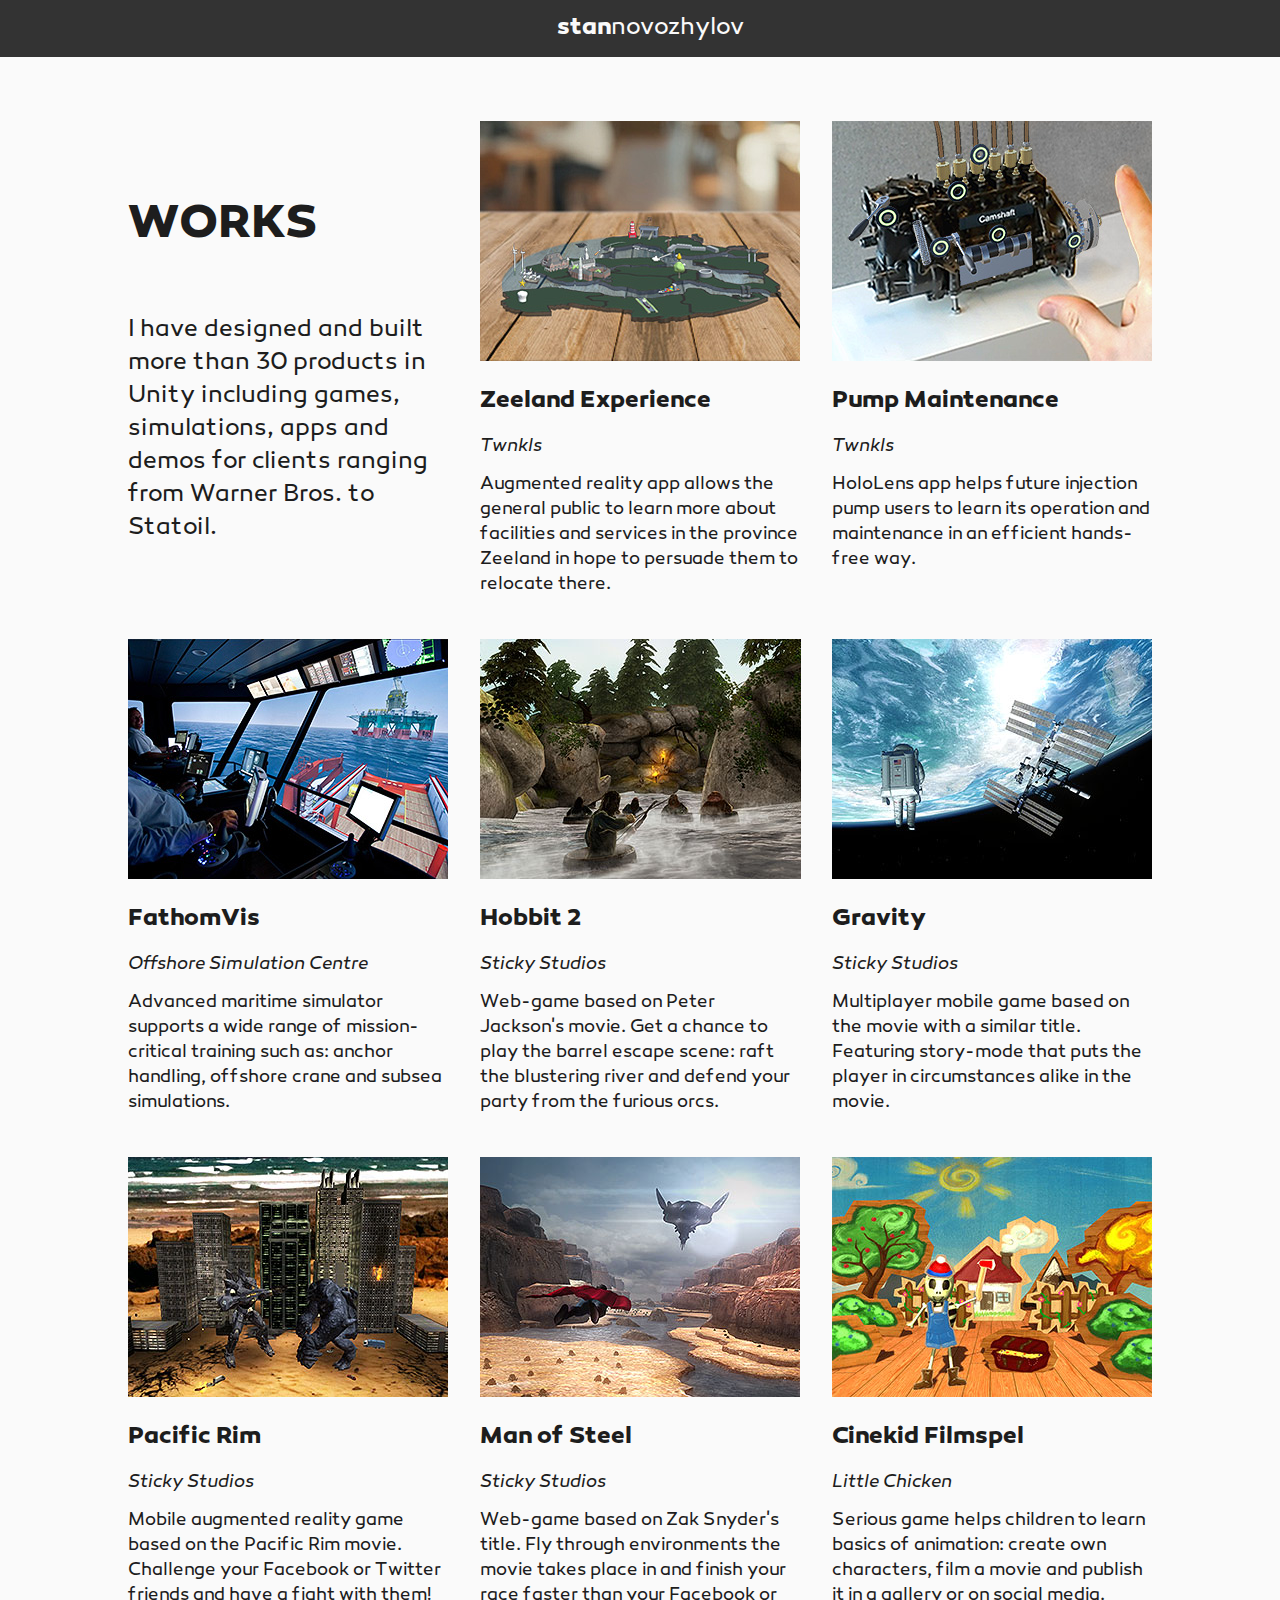
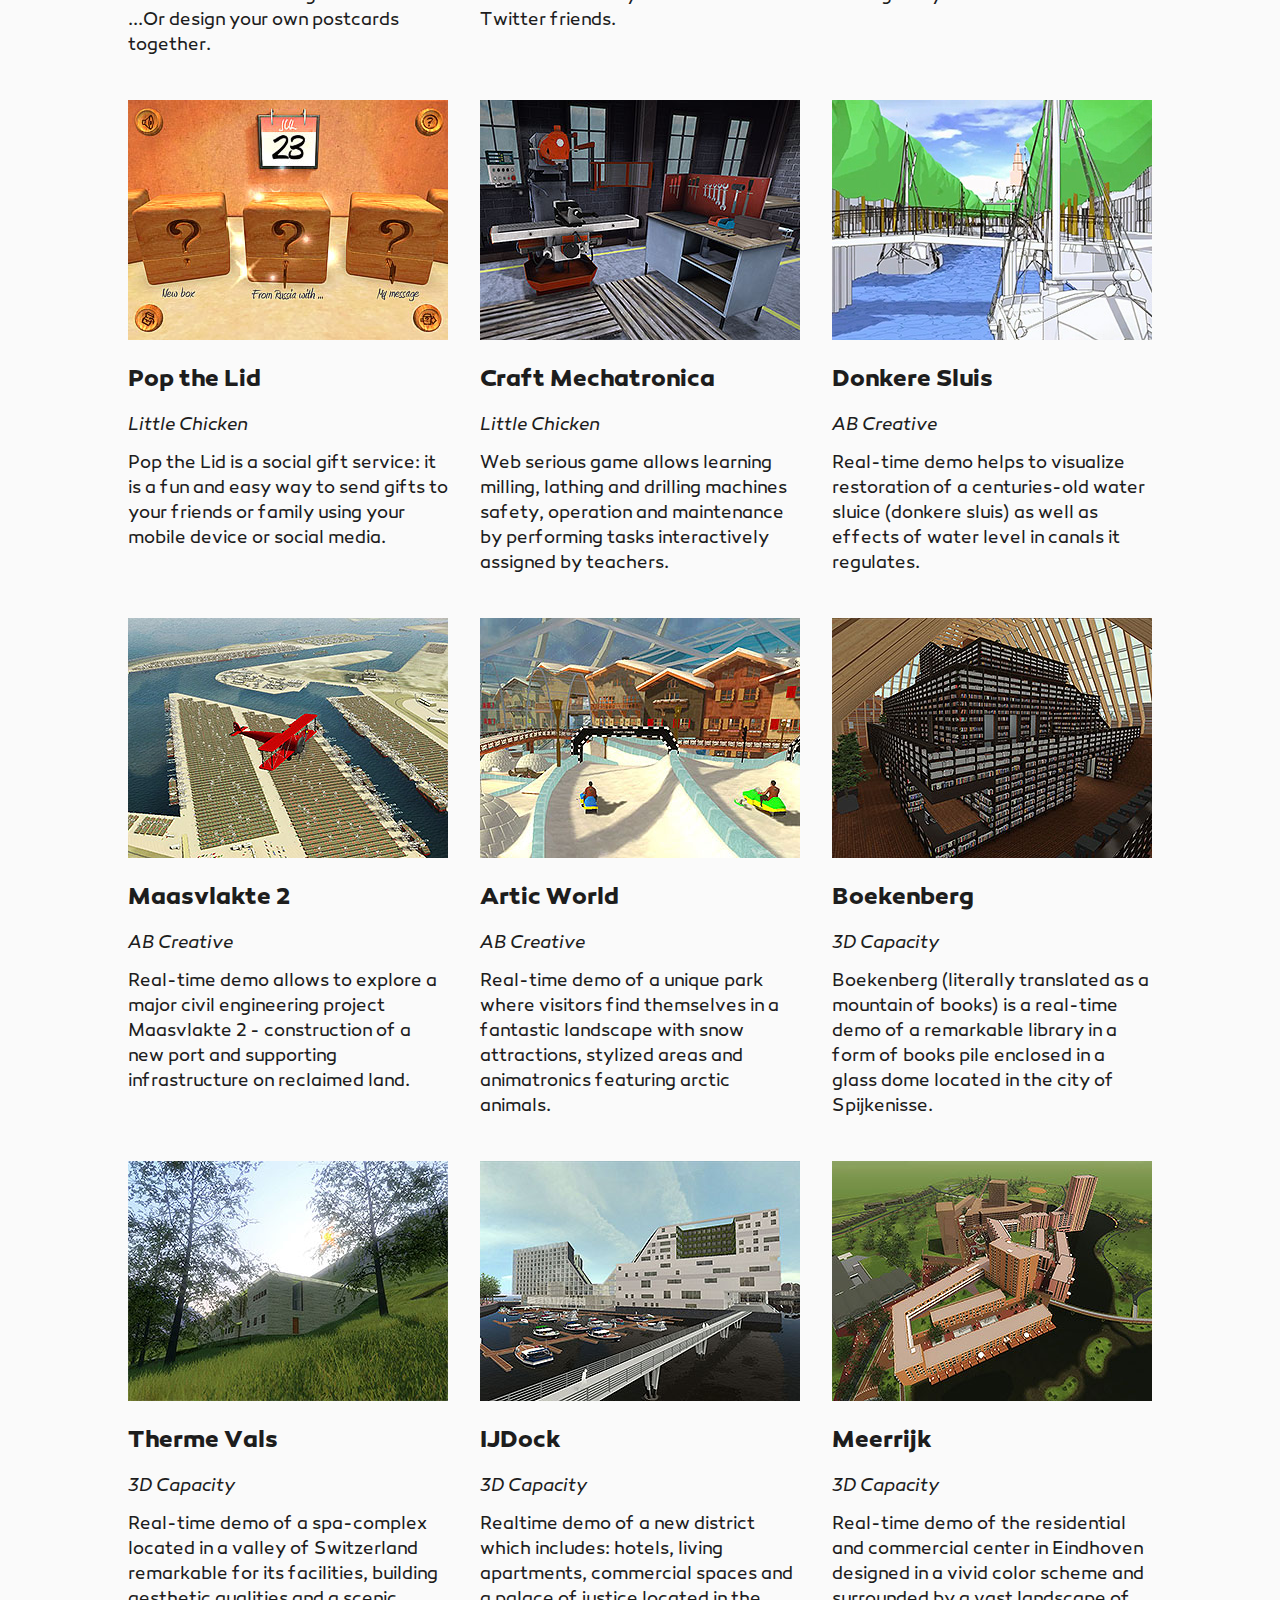
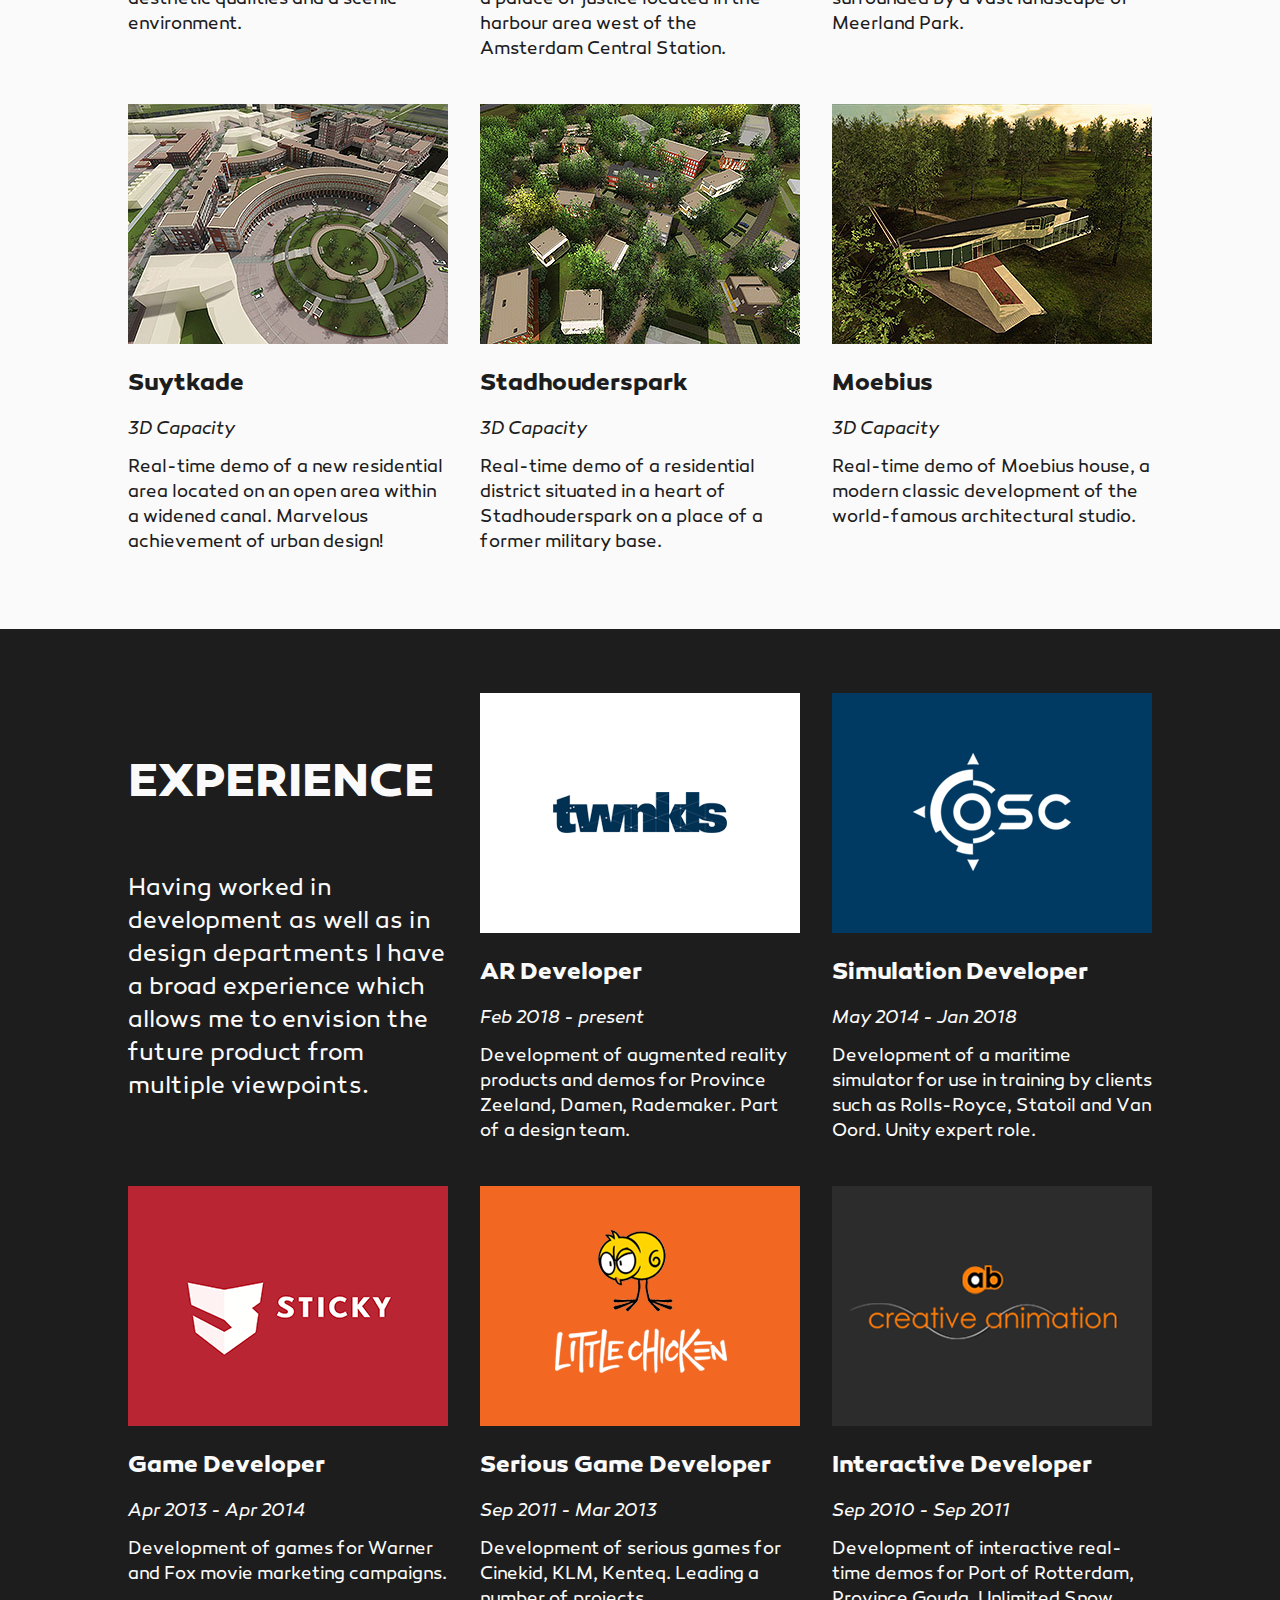
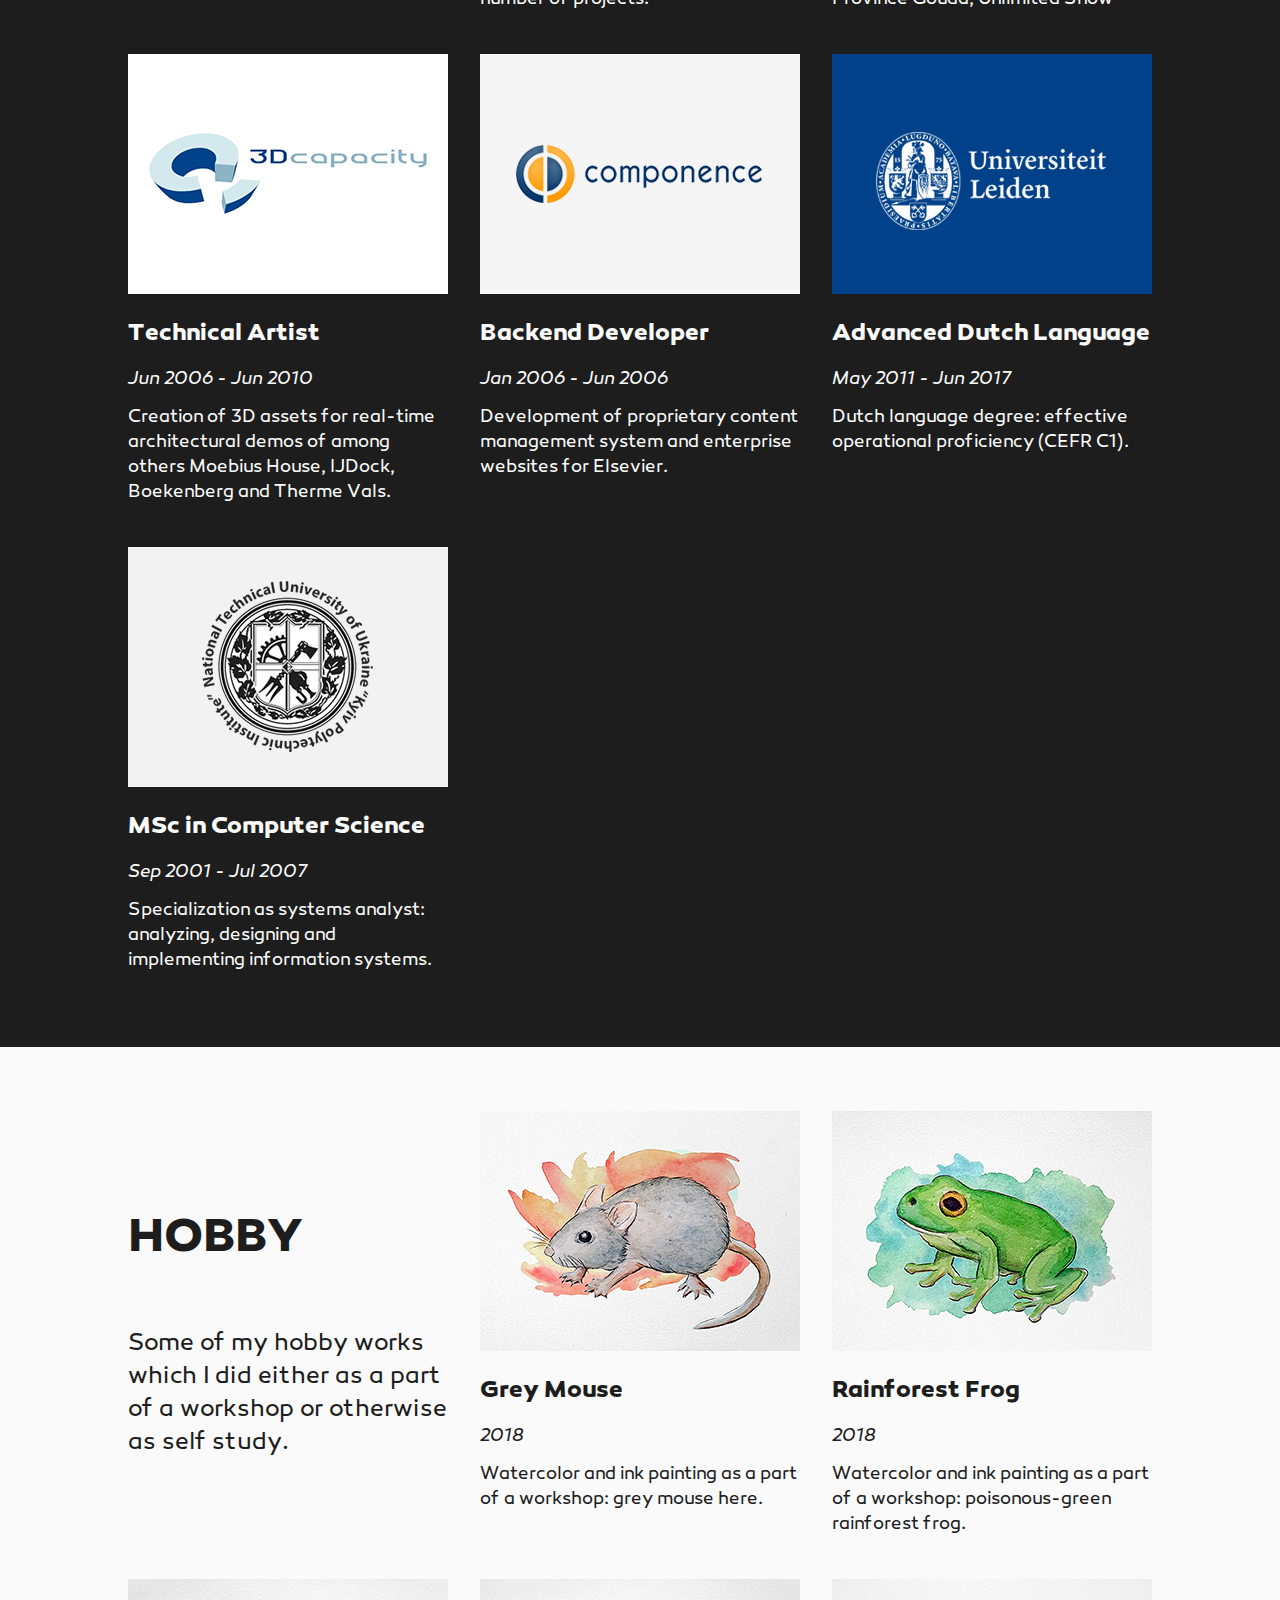
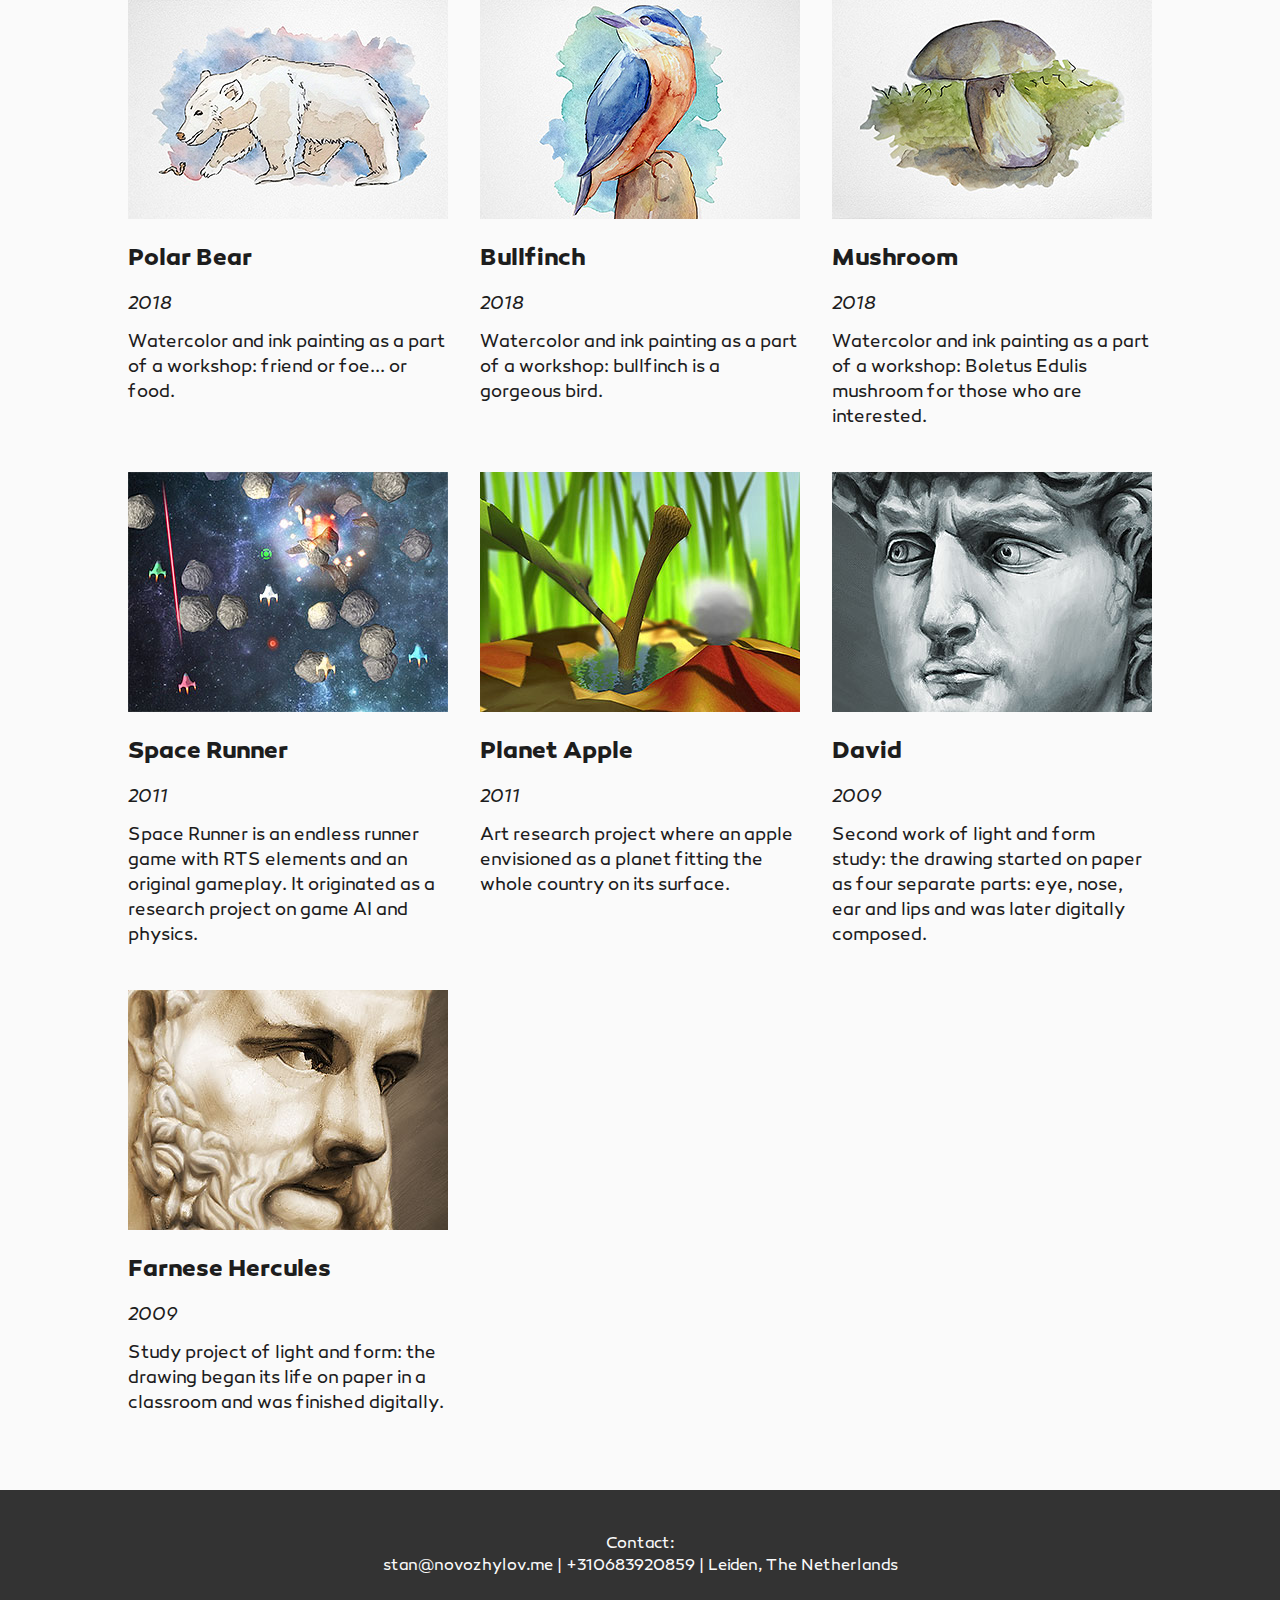
==== index.html @ bda36062 "Headline class added" ====
<html>
<head>
  <title>Stan Novozhylov - Design and Development with Unity</title>
  <link rel="stylesheet" type="text/css" href="theme.css">
</head>
<body>
  <div id="header">
    <h3 class="nonselectable" id="logotype"><b>stan</b>novozhylov</h3>
  </div>
  <a name="works"/>
  <div class="container" id="whitebox">
    <div class="headline">
      <h1>WORKS</h1>
      <h3>I have designed and built more than 30 products in Unity including games, simulations, apps and demos for clients ranging from Warner Bros. to Statoil.</h3>
    </div>
    <div>
      <img src="works/zeeland_experience.jpg" draggable="false"/>
      <h2>Zeeland Experience</h2>
      <h4>Twnkls</h4>
      <p>Augmented reality app allows the general public to learn more about facilities and services in the province Zeeland in hope to persuade them to relocate there.</p>
    </div>
    <div>
      <img src="works/pump_maintenance.jpg" draggable="false"/>
      <h2>Pump Maintenance</h2>
      <h4>Twnkls</h4>
      <p>HoloLens app helps future injection pump users to learn its operation and maintenance in an efficient hands-free way.</p>
    </div>
    <div>
      <img src="works/fathomvis.jpg" draggable="false"/>
      <h2>FathomVis</h2>
      <h4>Offshore Simulation Centre</h4>
      <p>Advanced maritime simulator supports a wide range of mission-critical training such as: anchor handling, offshore crane and subsea simulations.</p>
    </div>
    <div>
      <img src="works/hobbit_2.jpg" draggable="false"/>
      <h2>Hobbit 2</h2>
      <h4>Sticky Studios</h4>
      <p>Web-game based on Peter Jackson's movie. Get a chance to play the barrel escape scene: raft the blustering river and defend your party from the furious orcs.</p>
    </div>
    <div>
      <img src="works/gravity.jpg" draggable="false"/>
      <h2>Gravity</h2>
      <h4>Sticky Studios</h4>
      <p>Multiplayer mobile game based on the movie with a similar title. Featuring story-mode that puts the player in circumstances alike in the movie.</p>
    </div>
    <div>
      <img src="works/pacific_rim.jpg" draggable="false"/>
      <h2>Pacific Rim</h2>
      <h4>Sticky Studios</h4>
      <p>Mobile augmented reality game based on the Pacific Rim movie. Challenge your Facebook or Twitter friends and have a fight with them! ...Or design your own postcards together.</p>
    </div>
    <div>
      <img src="works/man_of_steel.jpg" draggable="false"/>
      <h2>Man of Steel</h2>
      <h4>Sticky Studios</h4>
      <p>Web-game based on Zak Snyder's title. Fly through environments the movie takes place in and finish your race faster than your Facebook or Twitter friends.</p>
    </div>
    <div>
      <img src="works/cinekid_filmspel.jpg" draggable="false"/>
      <h2>Cinekid Filmspel</h2>
      <h4>Little Chicken</h4>
      <p>Serious game helps children to learn basics of animation: create own characters, film a movie and publish it in a gallery or on social media.</p>
    </div>
    <div>
      <img src="works/pop_the_lid.jpg" draggable="false"/>
      <h2>Pop the Lid</h2>
      <h4>Little Chicken</h4>
      <p>Pop the Lid is a social gift service: it is a fun and easy way to send gifts to your friends or family using your mobile device or social media.</p>
    </div>
    <div>
      <img src="works/craft_mechatronica.jpg" draggable="false"/>
      <h2>Craft Mechatronica</h2>
      <h4>Little Chicken</h4>
      <p>Web serious game allows learning milling, lathing and drilling machines safety, operation and maintenance by performing tasks interactively assigned by teachers.</p>
    </div>
    <div>
      <img src="works/donkere_sluis.jpg" draggable="false"/>
      <h2>Donkere Sluis</h2>
      <h4>AB Creative</h4>
      <p>Real-time demo helps to visualize restoration of a centuries-old water sluice (donkere sluis) as well as effects of water level in canals it regulates.</p>
    </div>
    <div>
      <img src="works/maasvlakte_2.jpg" draggable="false"/>
      <h2>Maasvlakte 2</h2>
      <h4>AB Creative</h4>
      <p>Real-time demo allows to explore a major civil engineering project Maasvlakte 2 - construction of a new port and supporting infrastructure on reclaimed land.</p>
    </div>
    <div>
      <img src="works/arctic_world.jpg" draggable="false"/>
      <h2>Artic World</h2>
      <h4>AB Creative</h4>
      <p>Real-time demo of a unique park where visitors find themselves in a fantastic landscape with snow attractions, stylized areas and animatronics featuring arctic animals.</p>
    </div>
    <div>
      <img src="works/boekenberg.jpg" draggable="false"/>
      <h2>Boekenberg</h2>
      <h4>3D Capacity</h4>
      <p>Boekenberg (literally translated as a mountain of books) is a real-time demo of a remarkable library in a form of books pile enclosed in a glass dome located in the city of Spijkenisse.</p>
    </div>
    <div>
      <img src="works/therme_vals.jpg" draggable="false"/>
      <h2>Therme Vals</h2>
      <h4>3D Capacity</h4>
      <p>Real-time demo of a spa-complex located in a valley of Switzerland remarkable for its facilities, building aesthetic qualities and a scenic environment.</p>
    </div>
    <div>
      <img src="works/ijdock.jpg" draggable="false"/>
      <h2>IJDock</h2>
      <h4>3D Capacity</h4>
      <p>Realtime demo of a new district which includes: hotels, living apartments, commercial spaces and a palace of justice located in the harbour area west of the Amsterdam Central Station.</p>
    </div>
    <div>
      <img src="works/meerrijk.jpg" draggable="false"/>
      <h2>Meerrijk</h2>
      <h4>3D Capacity</h4>
      <p>Real-time demo of the residential and commercial center in Eindhoven designed in a vivid color scheme and surrounded by a vast landscape of Meerland Park.</p>
    </div>
    <div>
      <img src="works/suytkade.jpg" draggable="false"/>
      <h2>Suytkade</h2>
      <h4>3D Capacity</h4>
      <p>Real-time demo of a new residential area located on an open area within a widened canal. Marvelous achievement of urban design!</p>
    </div>
    <div>
      <img src="works/stadhouderspark.jpg" draggable="false"/>
      <h2>Stadhouderspark</h2>
      <h4>3D Capacity</h4>
      <p>Real-time demo of a residential district situated in a heart of Stadhouderspark on a place of a former military base.</p>
    </div>
    <div>
      <img src="works/moebius.jpg" draggable="false"/>
      <h2>Moebius</h2>
      <h4>3D Capacity</h4>
      <p>Real-time demo of Moebius house, a modern classic development of the world-famous architectural studio.</p>
    </div>
  </div>
  <a name="experience"/>
  <div class="container" id="blackbox">
    <div class="headline">
      <h1>EXPERIENCE</h1>
      <h3>Having worked in development as well as in design departments I have a broad experience which allows me to envision the future product from multiple viewpoints.</h3>
    </div>
    <div>
      <img src="companies/twnkls.png" draggable="false"/>
      <h2>AR Developer</h2>
      <h4>Feb 2018 - present</h4>
      <p>Development of augmented reality products and demos for Province Zeeland, Damen, Rademaker. Part of a design team.</p>
    </div>
    <div>
      <img src="companies/osc.png" draggable="false"/>
      <h2>Simulation Developer</h2>
      <h4>May 2014 - Jan 2018</h4>
      <p>Development of a maritime simulator for use in training by clients such as Rolls-Royce, Statoil and Van Oord. Unity expert role.</p>
    </div>
    <div>
      <img src="companies/sticky_studios.png" draggable="false"/>
      <h2>Game Developer</h2>
      <h4>Apr 2013 - Apr 2014</h4>
      <p>Development of games for Warner and Fox movie marketing campaigns.</p>
    </div>
    <div>
      <img src="companies/little_chicken.png" draggable="false"/>
      <h2>Serious Game Developer</h2>
      <h4>Sep 2011 - Mar 2013</h4>
      <p>Development of serious games for Cinekid, KLM, Kenteq. Leading a number of projects.</p>
    </div>
    <div>
      <img src="companies/abcreative.png" draggable="false"/>
      <h2>Interactive Developer</h2>
      <h4>Sep 2010 - Sep 2011</h4>
      <p>Development of interactive real-time demos for Port of Rotterdam, Province Gouda, Unlimited Snow</p>
    </div>
    <div>
      <img src="companies/3dcapacity.png" draggable="false"/>
      <h2>Technical Artist</h2>
      <h4>Jun 2006 - Jun 2010</h4>
      <p>Creation of 3D assets for real-time architectural demos of among others Moebius House, IJDock, Boekenberg and Therme Vals.</p>
    </div>
    <div>
      <img src="companies/componence.png" draggable="false"/>
      <h2>Backend Developer</h2>
      <h4>Jan 2006 - Jun 2006</h4>
      <p>Development of proprietary content management system and enterprise websites for Elsevier.</p>
    </div>
    <div>
      <img src="companies/leiden_university.png" draggable="false"/>
      <h2>Advanced Dutch Language</h2>
      <h4>May 2011 - Jun 2017</h4>
      <p>Dutch language degree: effective operational proficiency (CEFR C1).</p>
    </div>
    <div>
      <img src="companies/kpi.png" draggable="false"/>
      <h2>MSc in Computer Science</h2>
      <h4>Sep 2001 - Jul 2007</h4>
      <p>Specialization as systems analyst: analyzing, designing and implementing information systems.</p>
    </div>
  </div>
  <a name="hobby"/>
  <div class="container" id="whitebox">
    <div class="headline">
      <h1>HOBBY</h1>
      <h3>Some of my hobby works which I did either as a part of a workshop or otherwise as self study.</h3>
    </div>
    <div>
      <img src="works/grey_mouse.jpg" draggable="false"/>
      <h2>Grey Mouse</h2>
      <h4>2018</h4>
      <p>Watercolor and ink painting as a part of a workshop: grey mouse here.</p>
    </div>
    <div>
      <img src="works/rainforest_frog.jpg" draggable="false"/>
      <h2>Rainforest Frog</h2>
      <h4>2018</h4>
      <p>Watercolor and ink painting as a part of a workshop: poisonous-green rainforest frog.</p>
    </div>
    <div>
      <img src="works/polar_bear.jpg" draggable="false"/>
      <h2>Polar Bear</h2>
      <h4>2018</h4>
      <p>Watercolor and ink painting as a part of a workshop: friend or foe... or food.</p>
    </div>
    <div>
      <img src="works/bullfinch.jpg" draggable="false"/>
      <h2>Bullfinch</h2>
      <h4>2018</h4>
      <p>Watercolor and ink painting as a part of a workshop: bullfinch is a gorgeous bird.</p>
    </div>
    <div>
      <img src="works/mushroom.jpg" draggable="false"/>
      <h2>Mushroom</h2>
      <h4>2018</h4>
      <p>Watercolor and ink painting as a part of a workshop: Boletus Edulis mushroom for those who are interested.</p>
    </div>
    <div>
      <img src="works/space_runner.jpg" draggable="false"/>
      <h2>Space Runner</h2>
      <h4>2011</h4>
      <p>Space Runner is an endless runner game with RTS elements and an original gameplay. It originated as a research project on game AI and physics.</p>
    </div>
    <div>
      <img src="works/planet_apple.jpg" draggable="false"/>
      <h2>Planet Apple</h2>
      <h4>2011</h4>
      <p>Art research project where an apple envisioned as a planet fitting the whole country on its surface.</p>
    </div>
    <div>
      <img src="works/david.jpg" draggable="false"/>
      <h2>David</h2>
      <h4>2009</h4>
      <p>Second work of light and form study: the drawing started on paper as four separate parts: eye, nose, ear and lips and was later digitally composed.</p>
    </div>
    <div>
      <img src="works/farnese_hercules.jpg" draggable="false"/>
      <h2>Farnese Hercules</h2>
      <h4>2009</h4>
      <p>Study project of light and form: the drawing began its life on paper in a classroom and was finished digitally.</p>
    </div>
  </div>
  <div id="footer">
    <h5 id="contact" user="stan" domain="novozhylov" extension="me" code="+31" operator="068" number="3920859" city="Leiden" country="The Netherlands">Contact:</br></h5>
  </div>
</body>
</html>
---- theme.css ----
body
{
  margin: 0em;
  background-color: #333333; /* gray */
  color: #fafafa; /* white */
  font-family: Canaro;
}
h1
{
  font-size: 3em;
  font-style: normal;
  font-weight: bold;
}
h2
{
  font-size: 1.5em;
  font-style: normal;
  font-weight: bold;
  padding-top: 0.5em;
  padding-bottom: 0.25em;
  margin-top: 0.5em;
  margin-bottom: 0.25em;
}
h3
{
  font-size: 1.5em;
  font-style: normal;
  font-weight: normal;
}
h4
{
  font-size: 1.125em;
  font-style: italic;
  font-weight: normal;
  padding-top: 0.25em;
  padding-bottom: 0.25em;
  margin-top: 0.25em;
  margin-bottom: 0.25em;
}
h5
{
  font-size: 1.0em;
  font-style: normal;
  font-weight: normal;
}
p
{
  font-size: 1.125em;
  font-style: normal;
  font-weight: normal;
  padding-top: 0.25em;
  padding-bottom: 0.25em;
  margin-top: 0.25em;
  margin-bottom: 0.25em;
}
.container
{
  display: grid;
  grid-template-columns: repeat(auto-fit, 20em);
  gap: 2em;
  padding-left: 2em;
  padding-right: 2em;
  padding-top: 4em;
  padding-bottom: 4em;
  justify-content: center;
}
.headline
{
  display: grid;
  align-content: center;
}
.nonselectable
{
  -webkit-user-select: none;
  -khtml-user-select: none;
  -ms-user-select: none;
  -moz-user-select: none;
  -o-user-select: none;
  user-select: none;
}
#header
{
  padding: 0.75em;
  padding-left: 2em;
  text-align: center;
}
#footer
{
  padding: 1em;
  text-align: center;
}
#logotype
{
  margin: 0em;
}
#whitebox
{
  background-color: #fafafa; /* white */
  color: #1d1d1d; /* black */
}
#blackbox
{
  background-color: #1d1d1d; /* black */
  color: #fafafa; /* white */
}
#contact:after
{
  content: attr(user) "@" attr(domain) "." attr(extension) " | " attr(code) attr(operator) attr(number) " | " attr(city) ", " attr(country);
}
@font-face
{
  font-family: Canaro;
  src: url(fonts/canaro_book.ttf);
  font-weight: normal;
  font-style: normal;
}
@font-face
{
  font-family: Canaro;
  src: url(fonts/canaro_book_italic.ttf);
  font-weight: normal;
  font-style: italic;
}
@font-face
{
  font-family: Canaro;
  src: url(fonts/canaro_bold.ttf);
  font-weight: bold;
  font-style: normal;
}
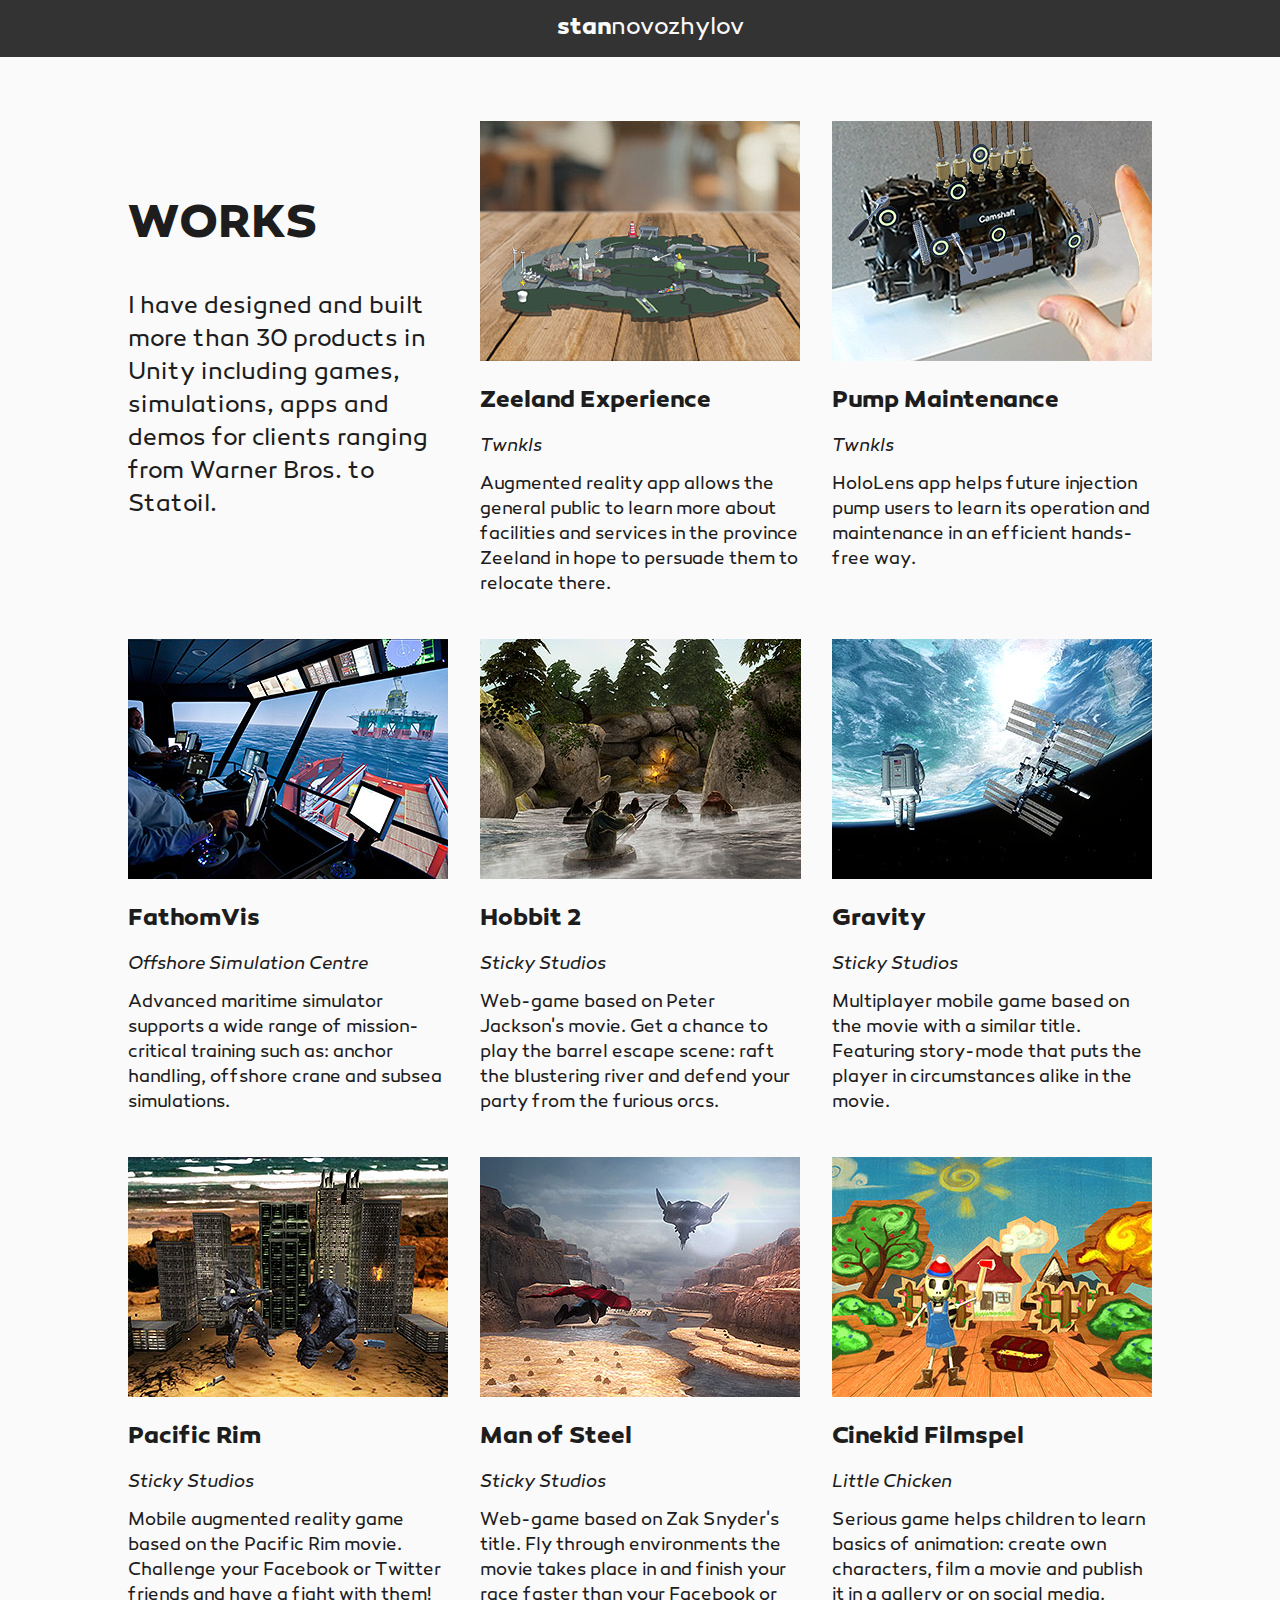
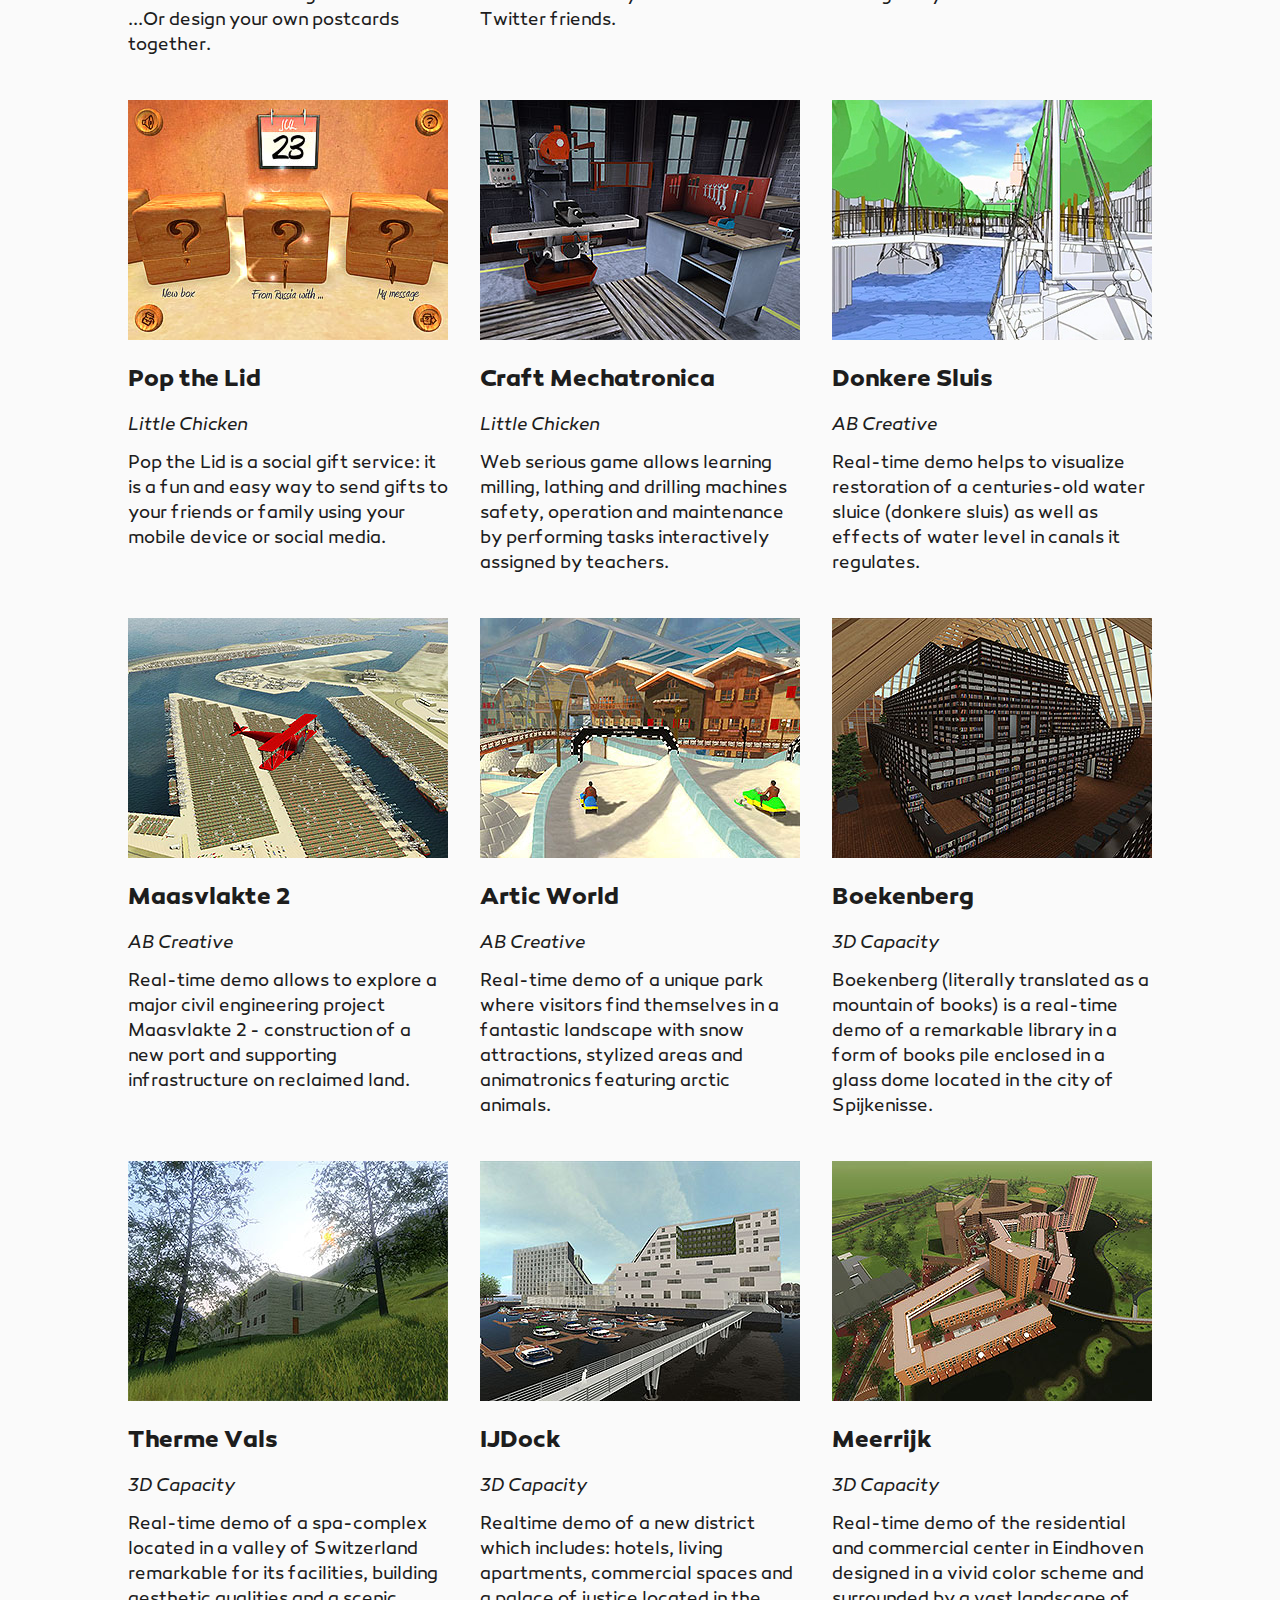
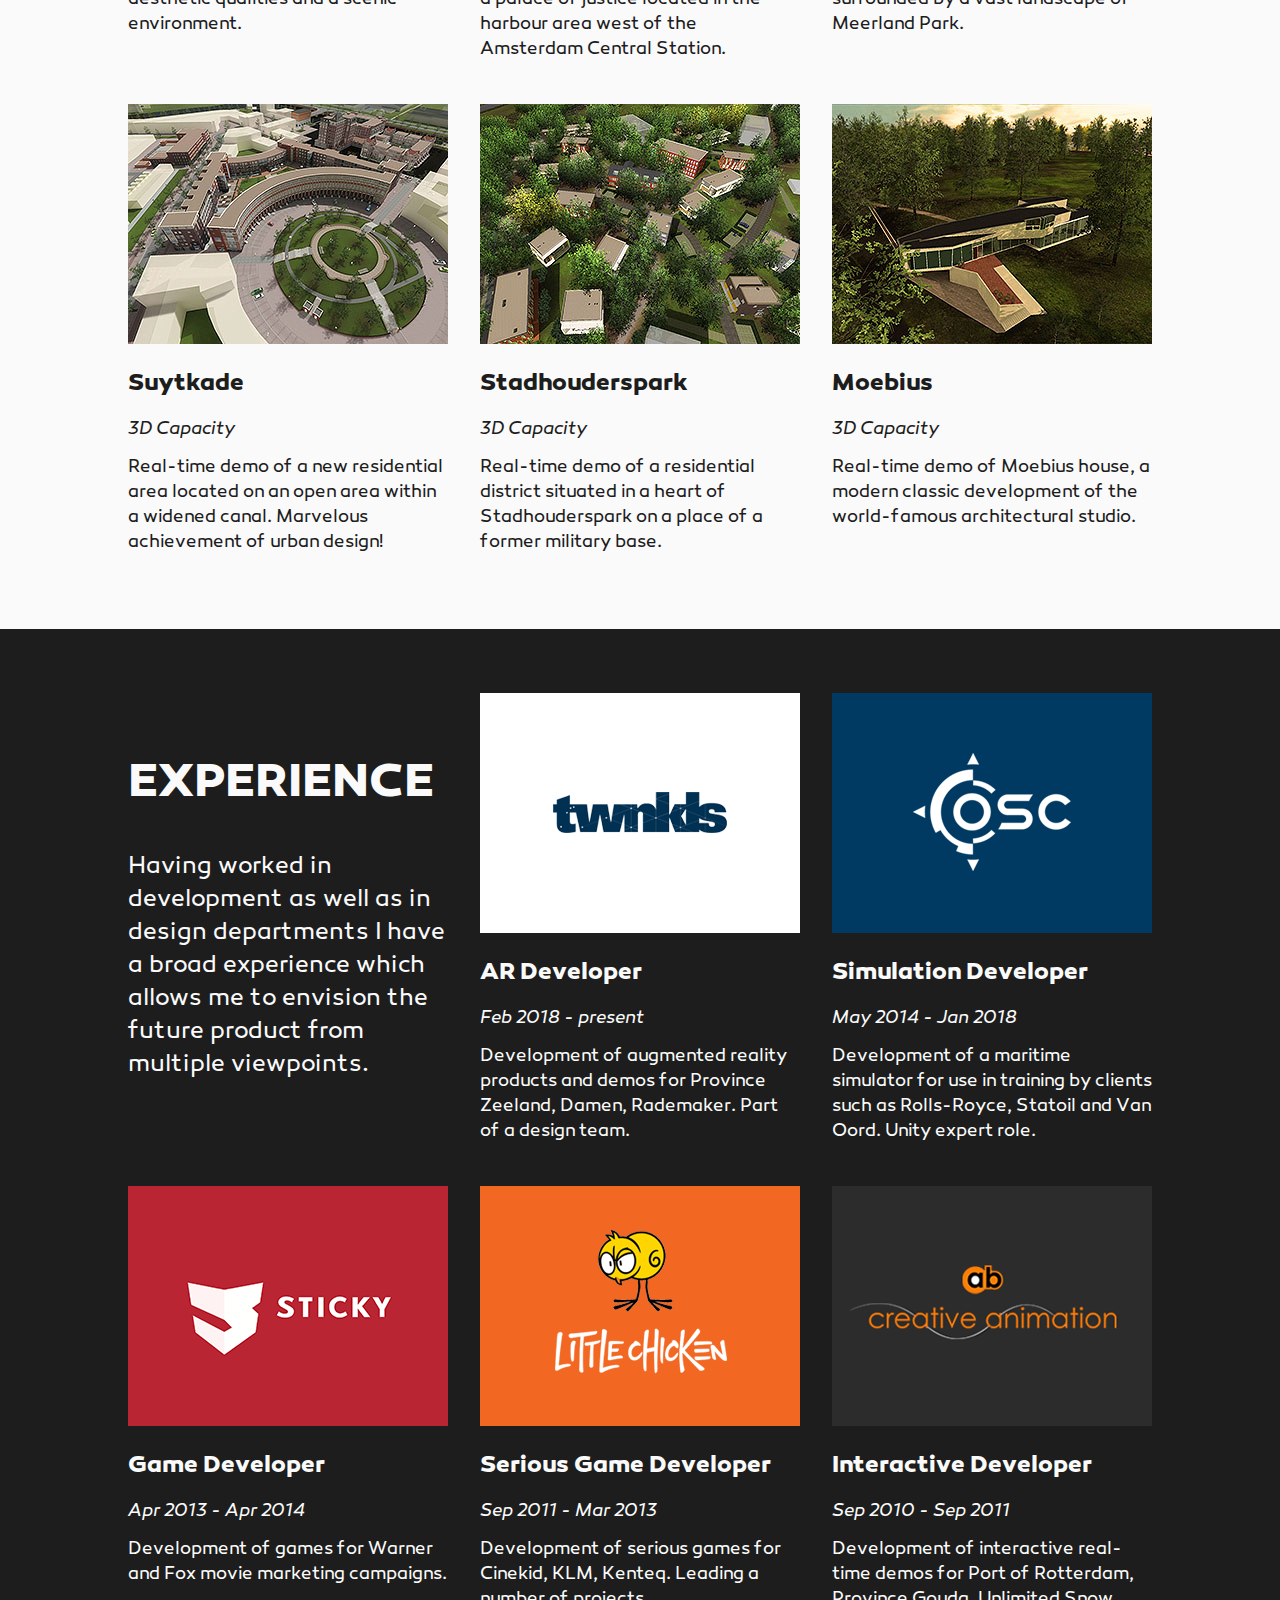
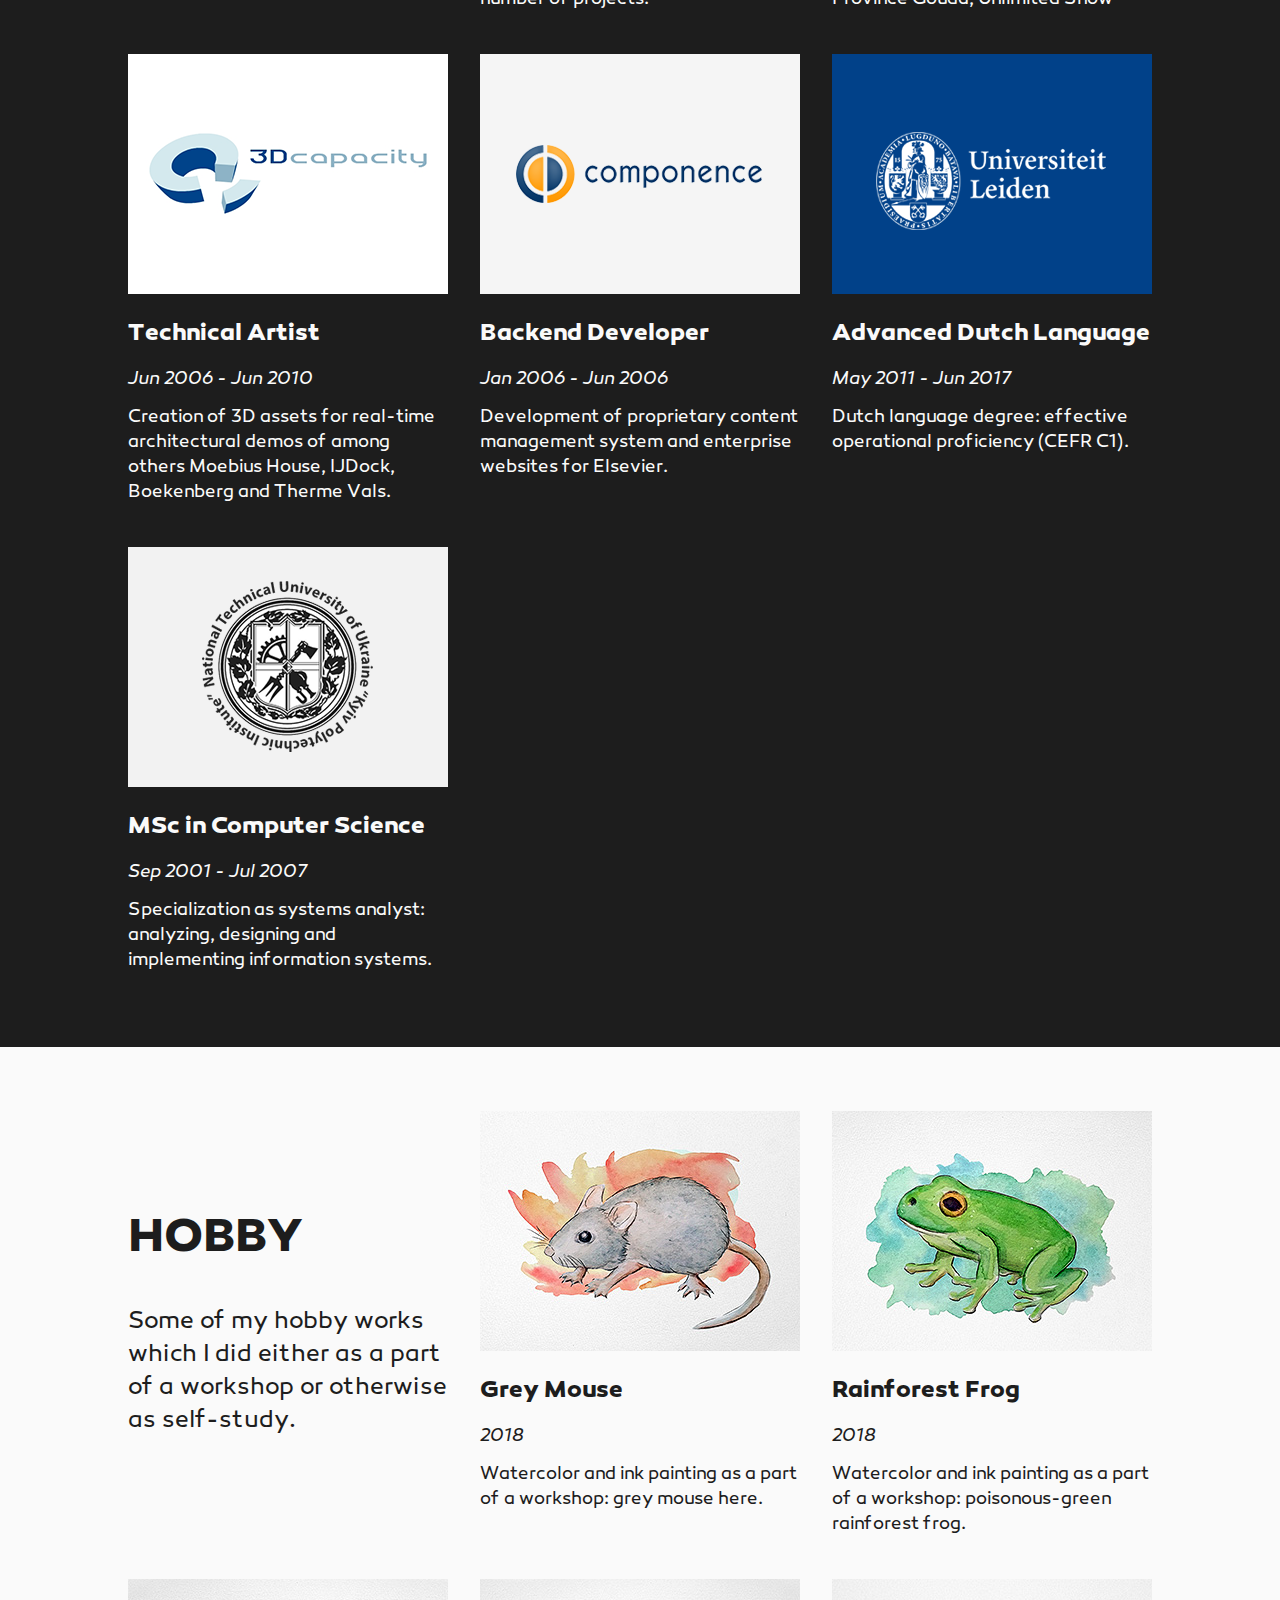
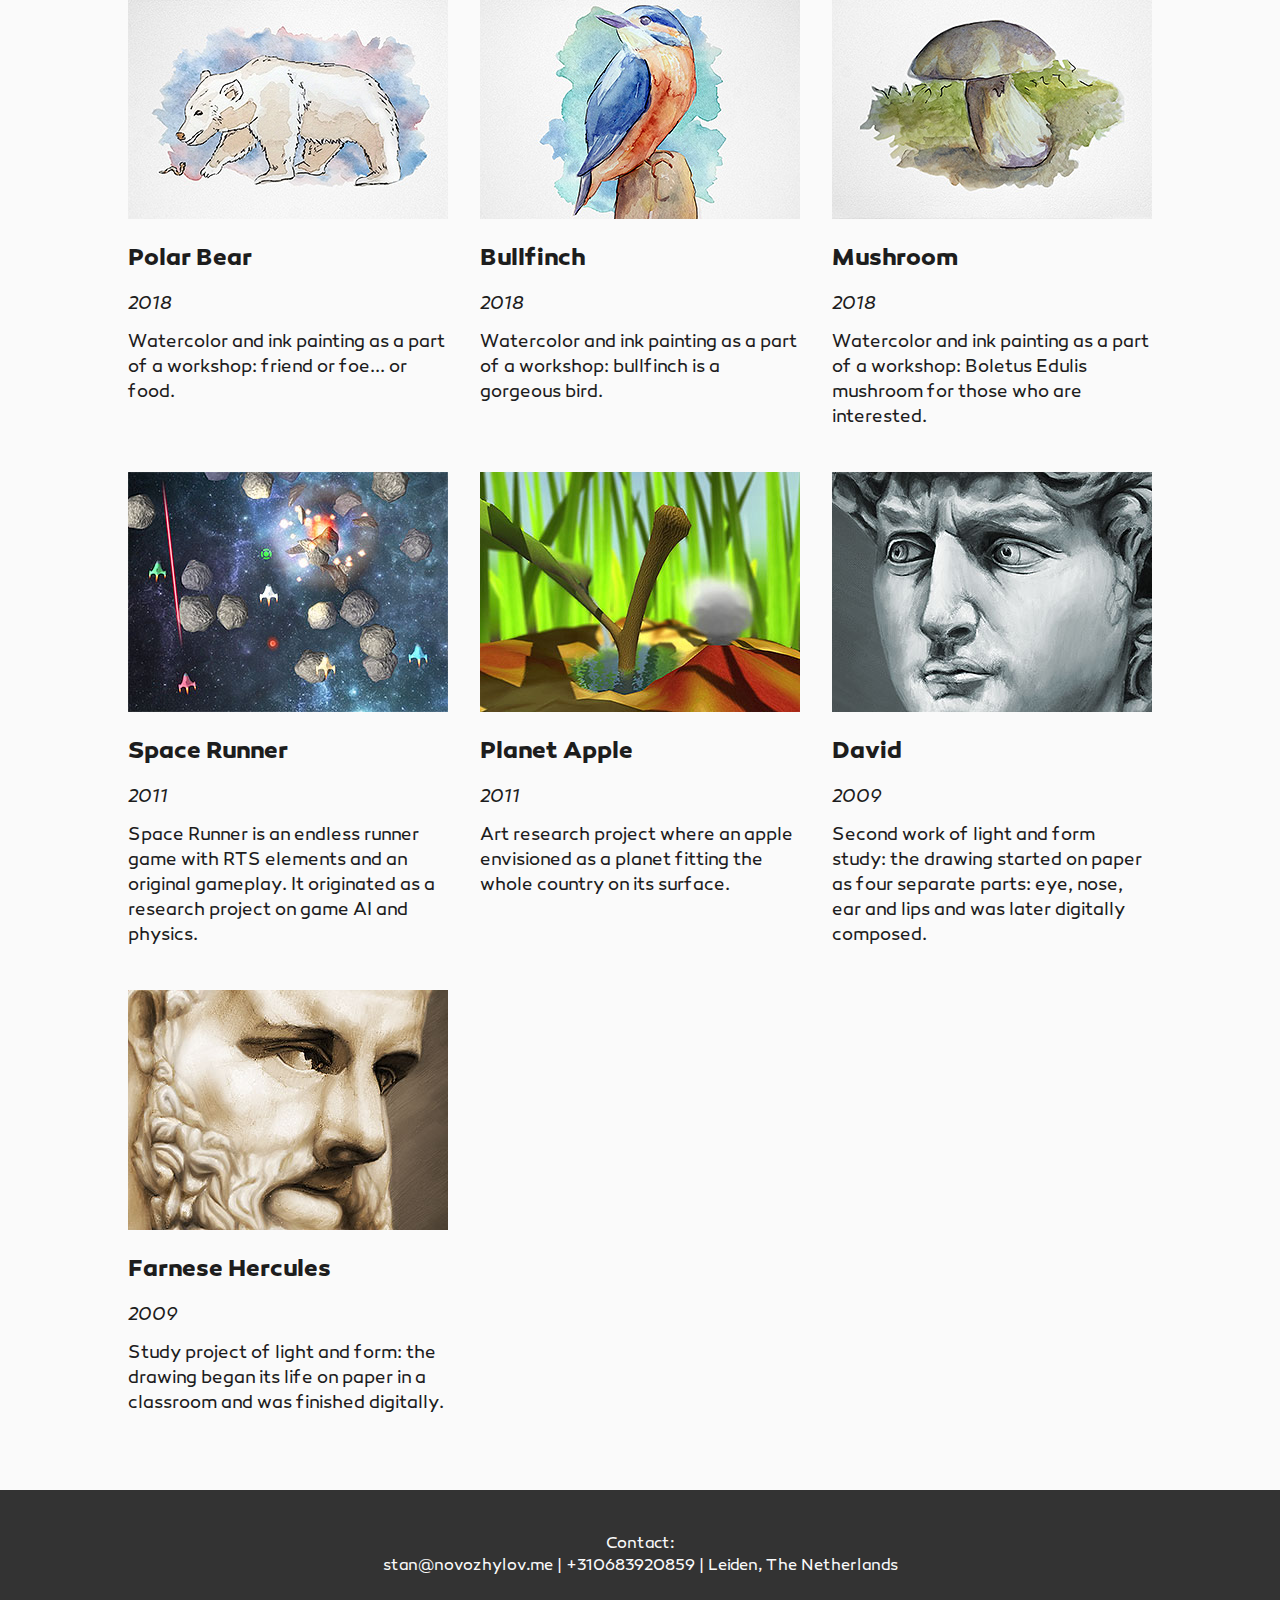
==== commit 7541ccb3: "Minor hobby headline updated" ====
--- a/index.html
+++ b/index.html
@@ -199,7 +199,7 @@
   <div class="container" id="whitebox">
     <div class="headline">
       <h1>HOBBY</h1>
-      <h3>Some of my hobby works which I did either as a part of a workshop or otherwise as self study.</h3>
+      <h3>Some of my hobby works which I did either as a part of a workshop or otherwise as self-study.</h3>
     </div>
     <div>
       <img src="works/grey_mouse.jpg" draggable="false"/>
--- a/theme.css
+++ b/theme.css
@@ -10,6 +10,10 @@
   font-size: 3em;
   font-style: normal;
   font-weight: bold;
+  padding-top: 0.1em;
+  padding-bottom: 0.1em;
+  margin-top: 0.1em;
+  margin-bottom: 0.1em;
 }
 h2
 {
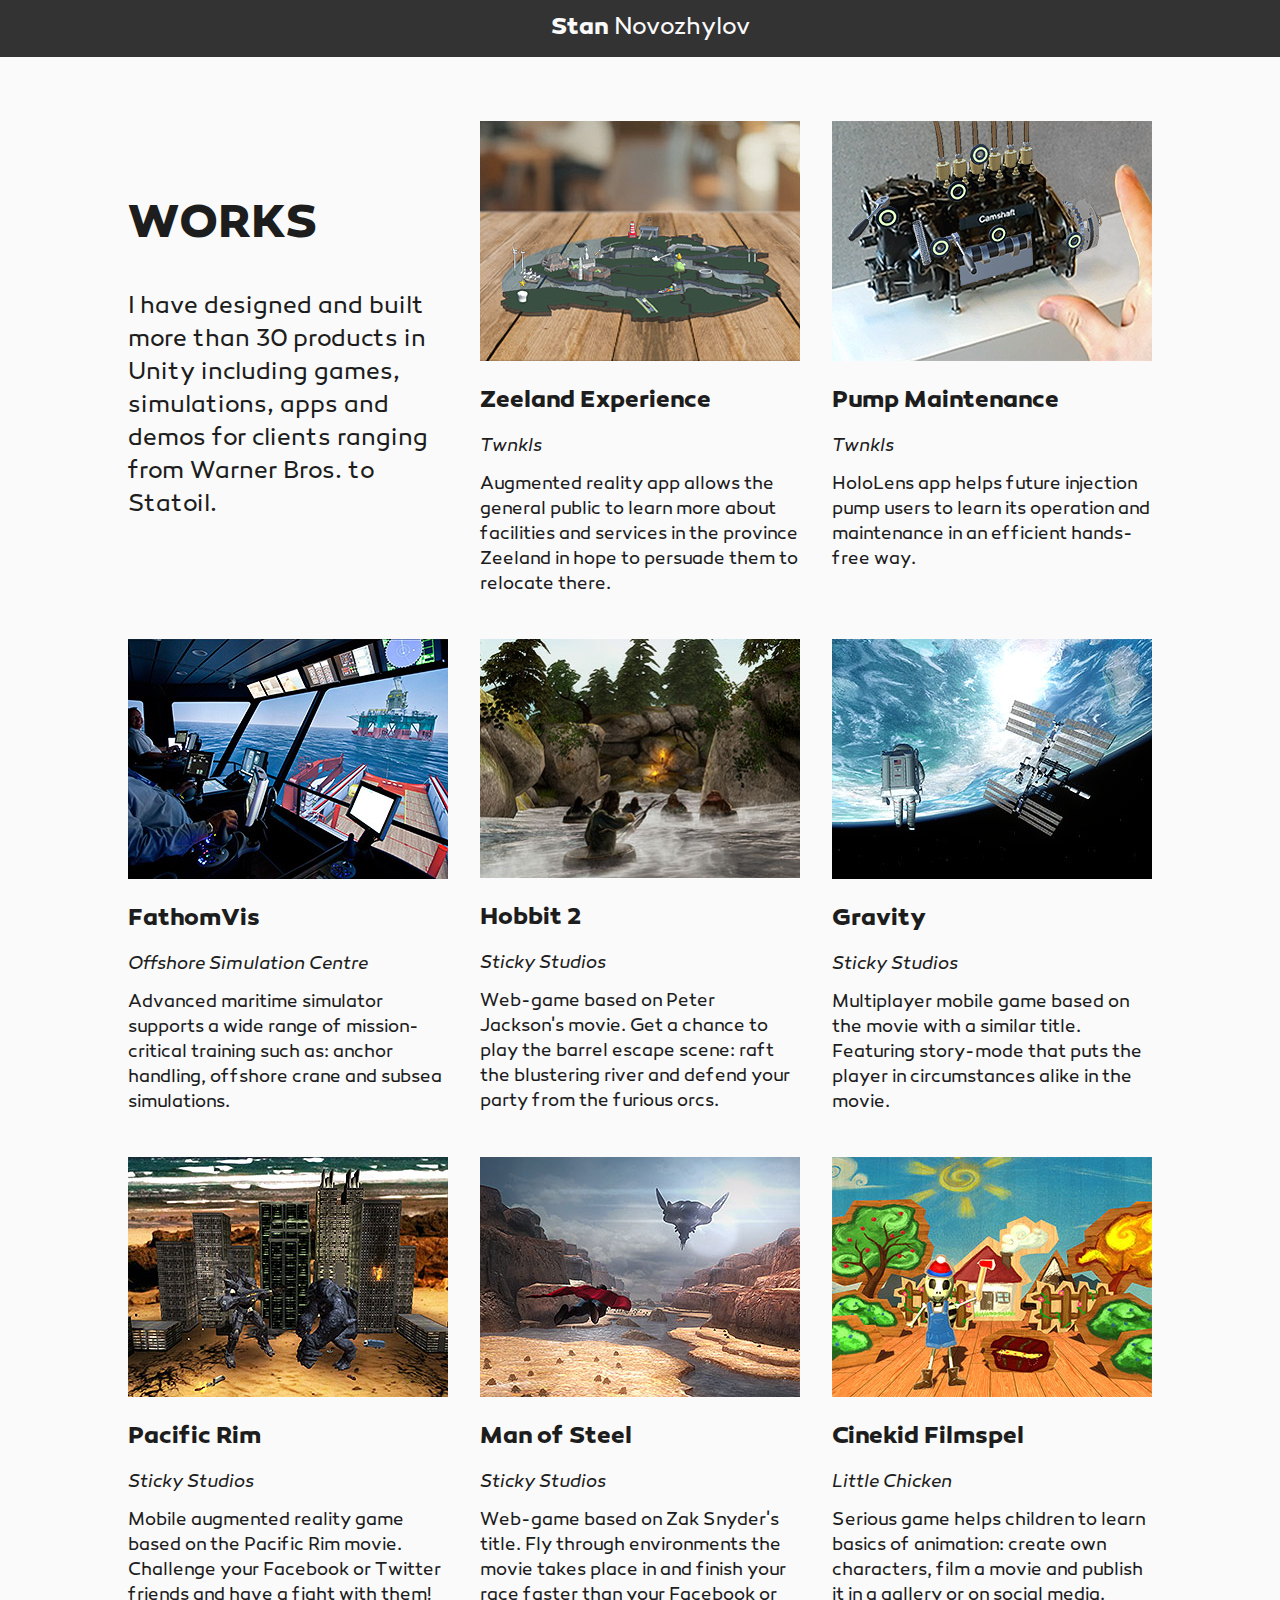
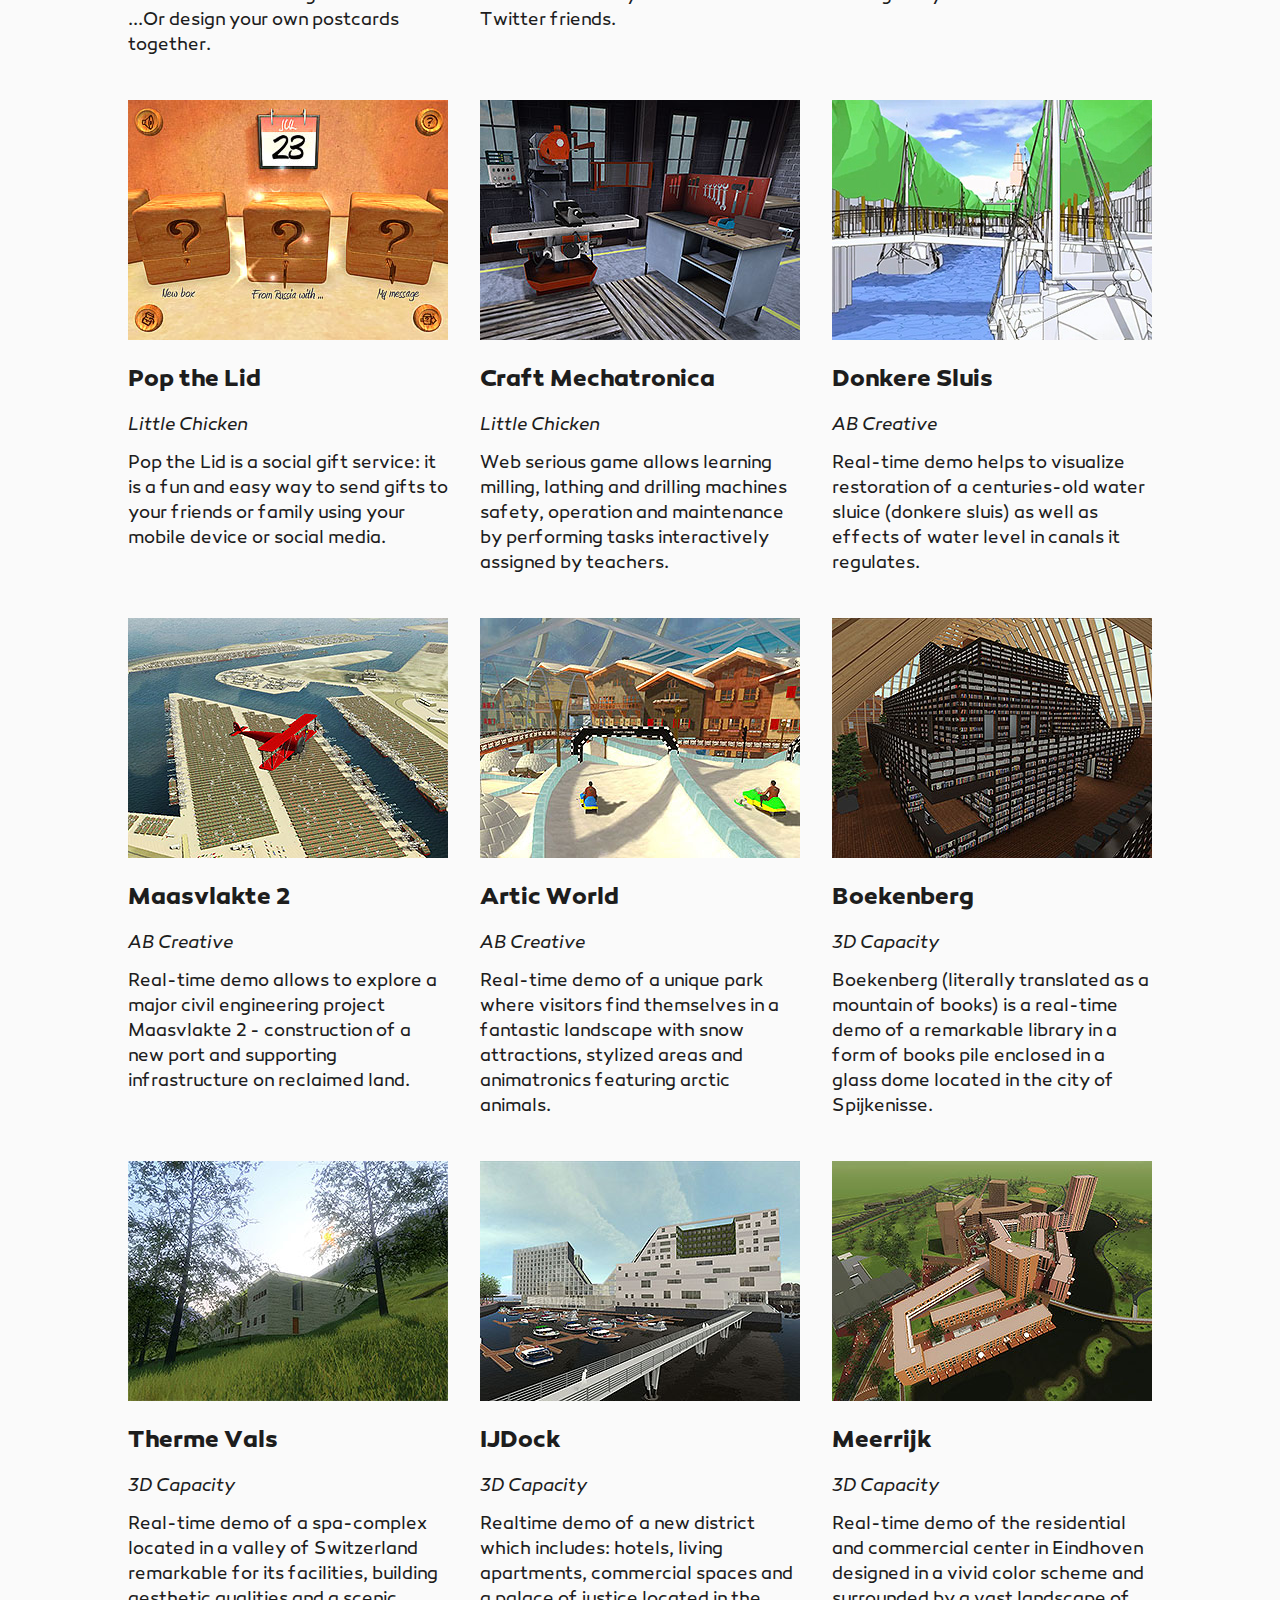
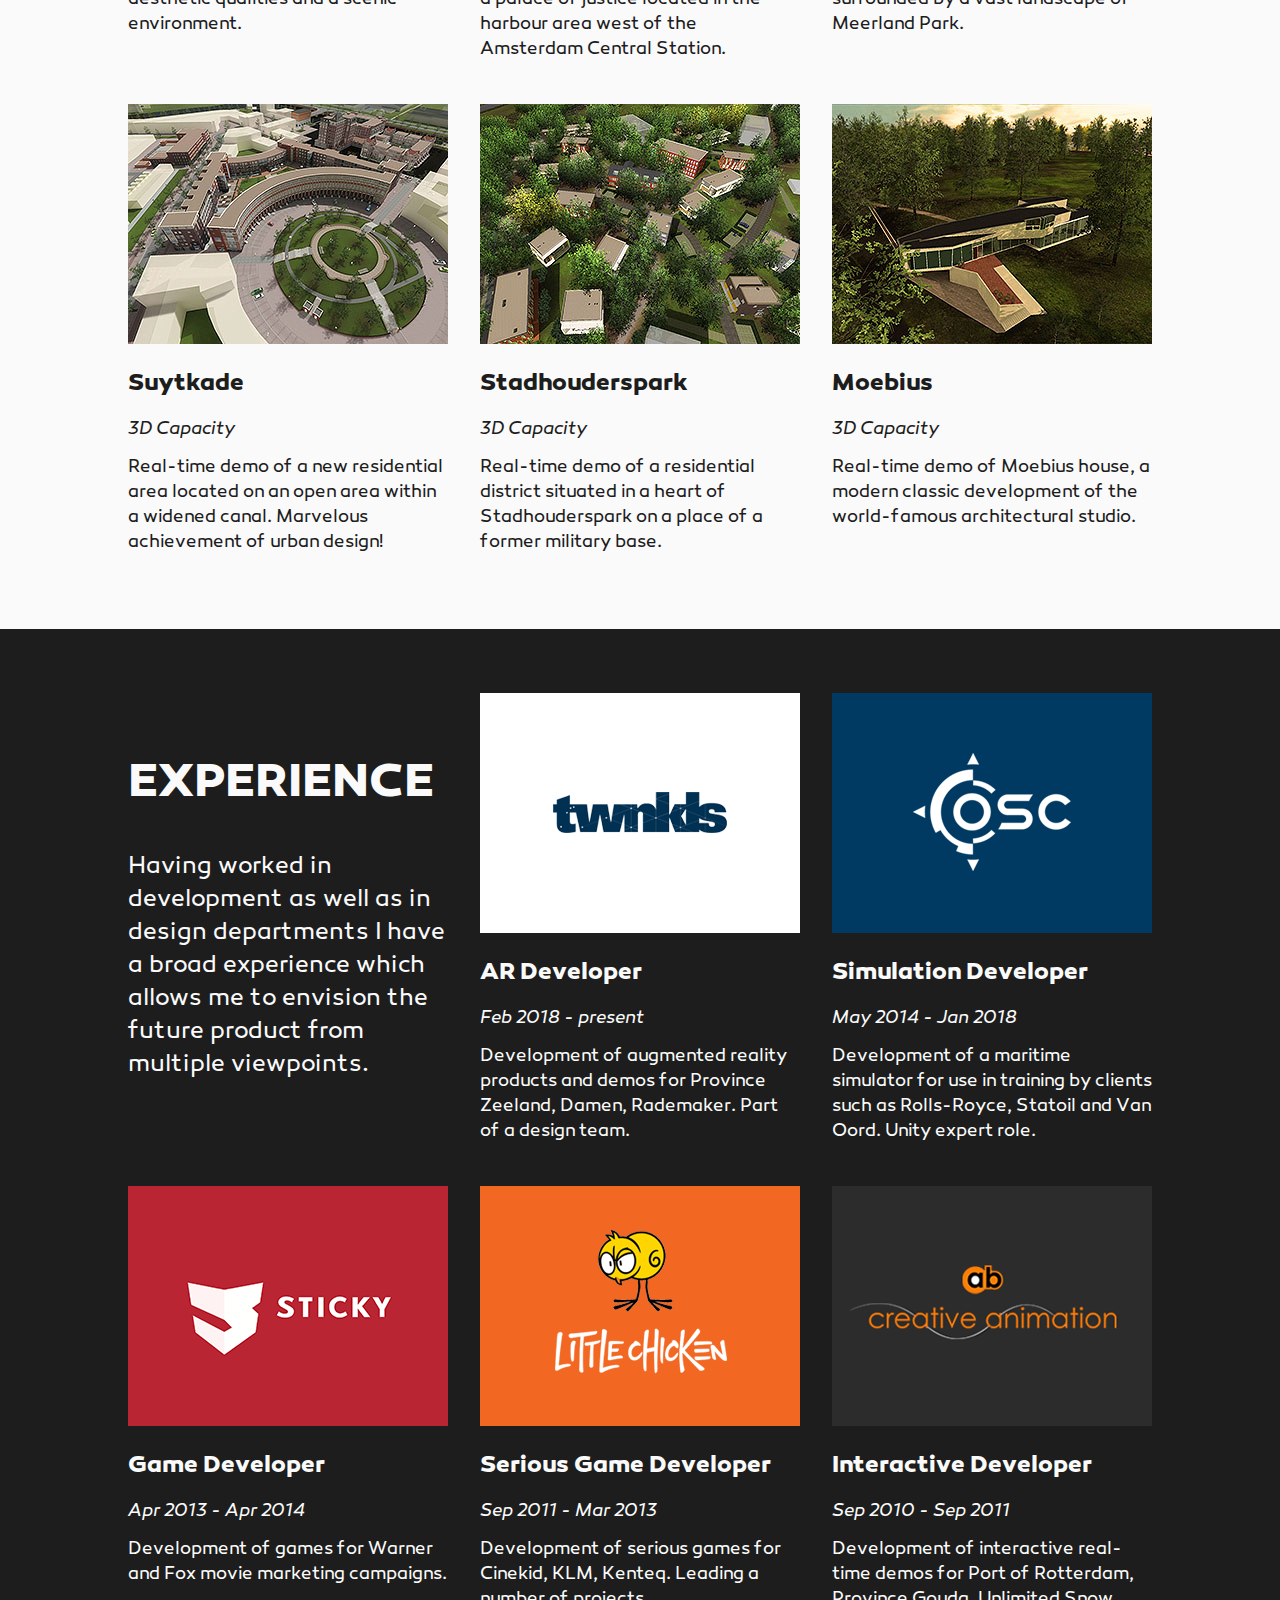
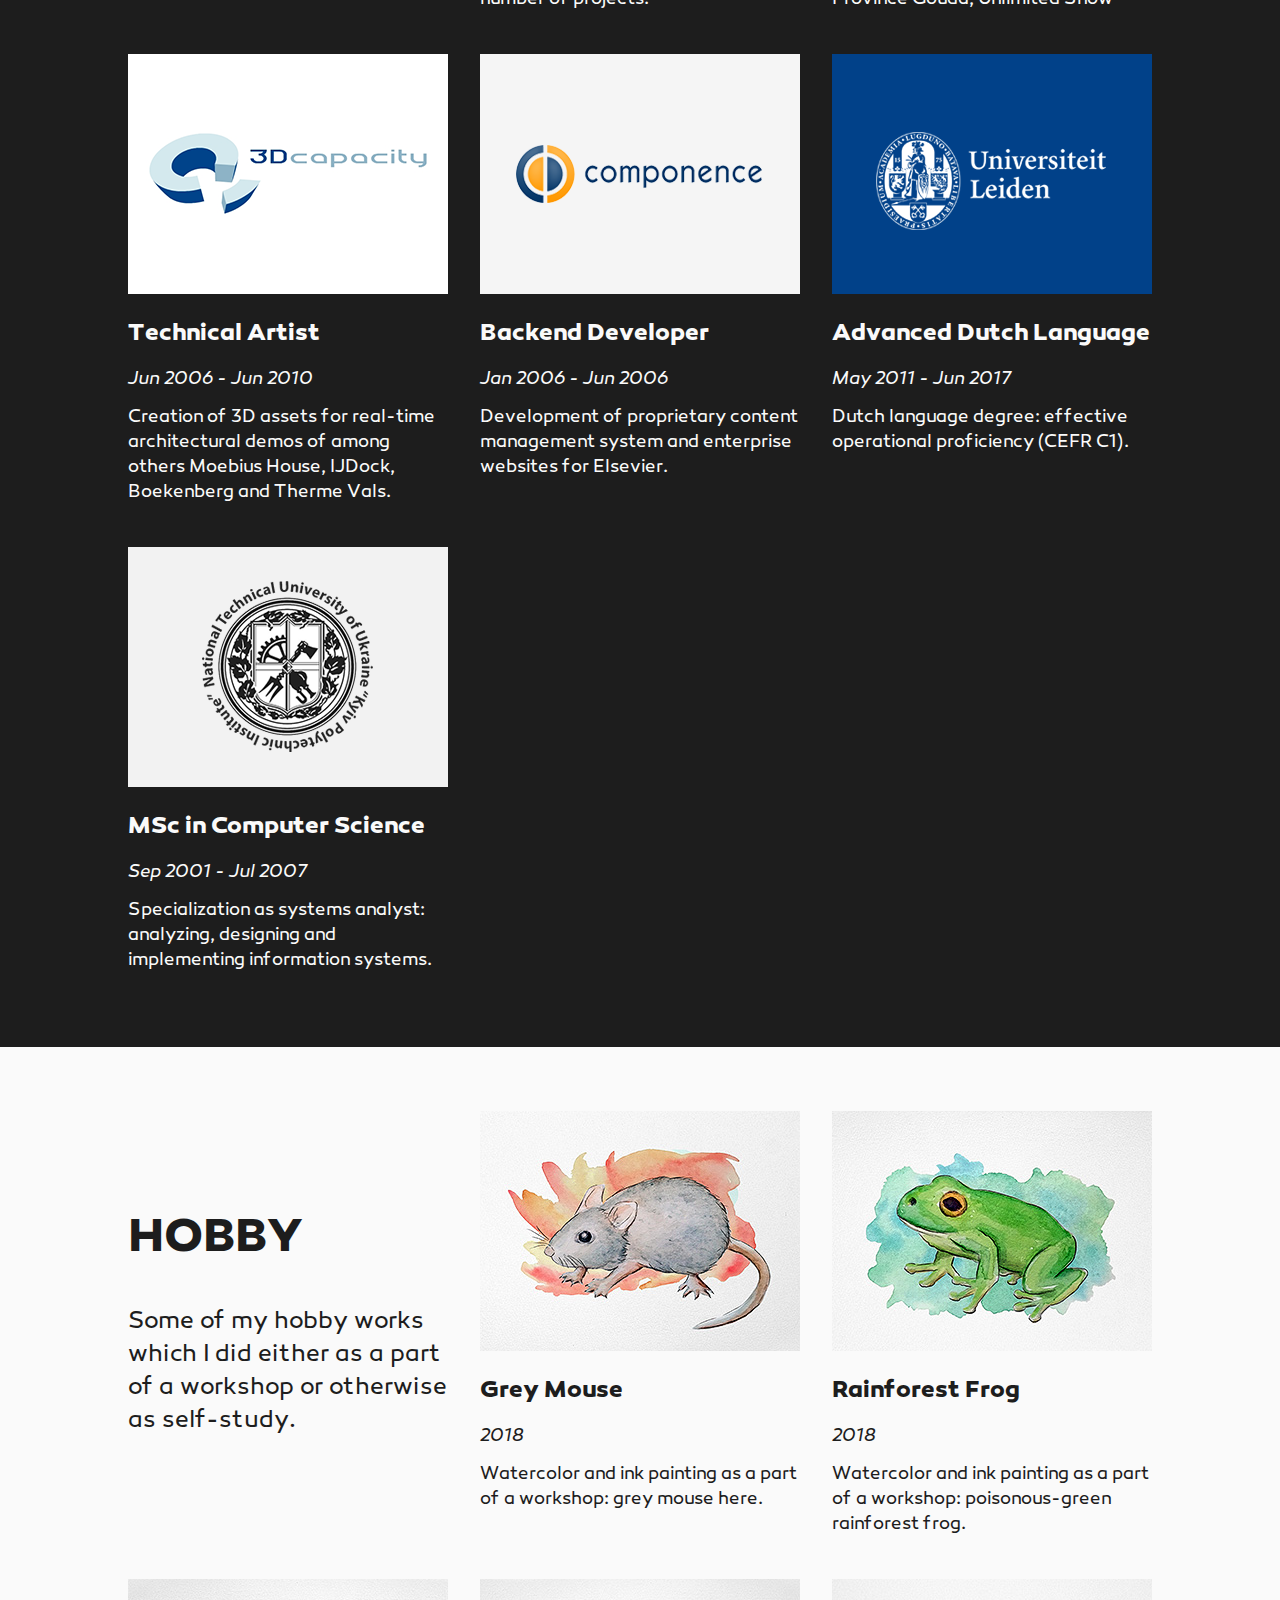
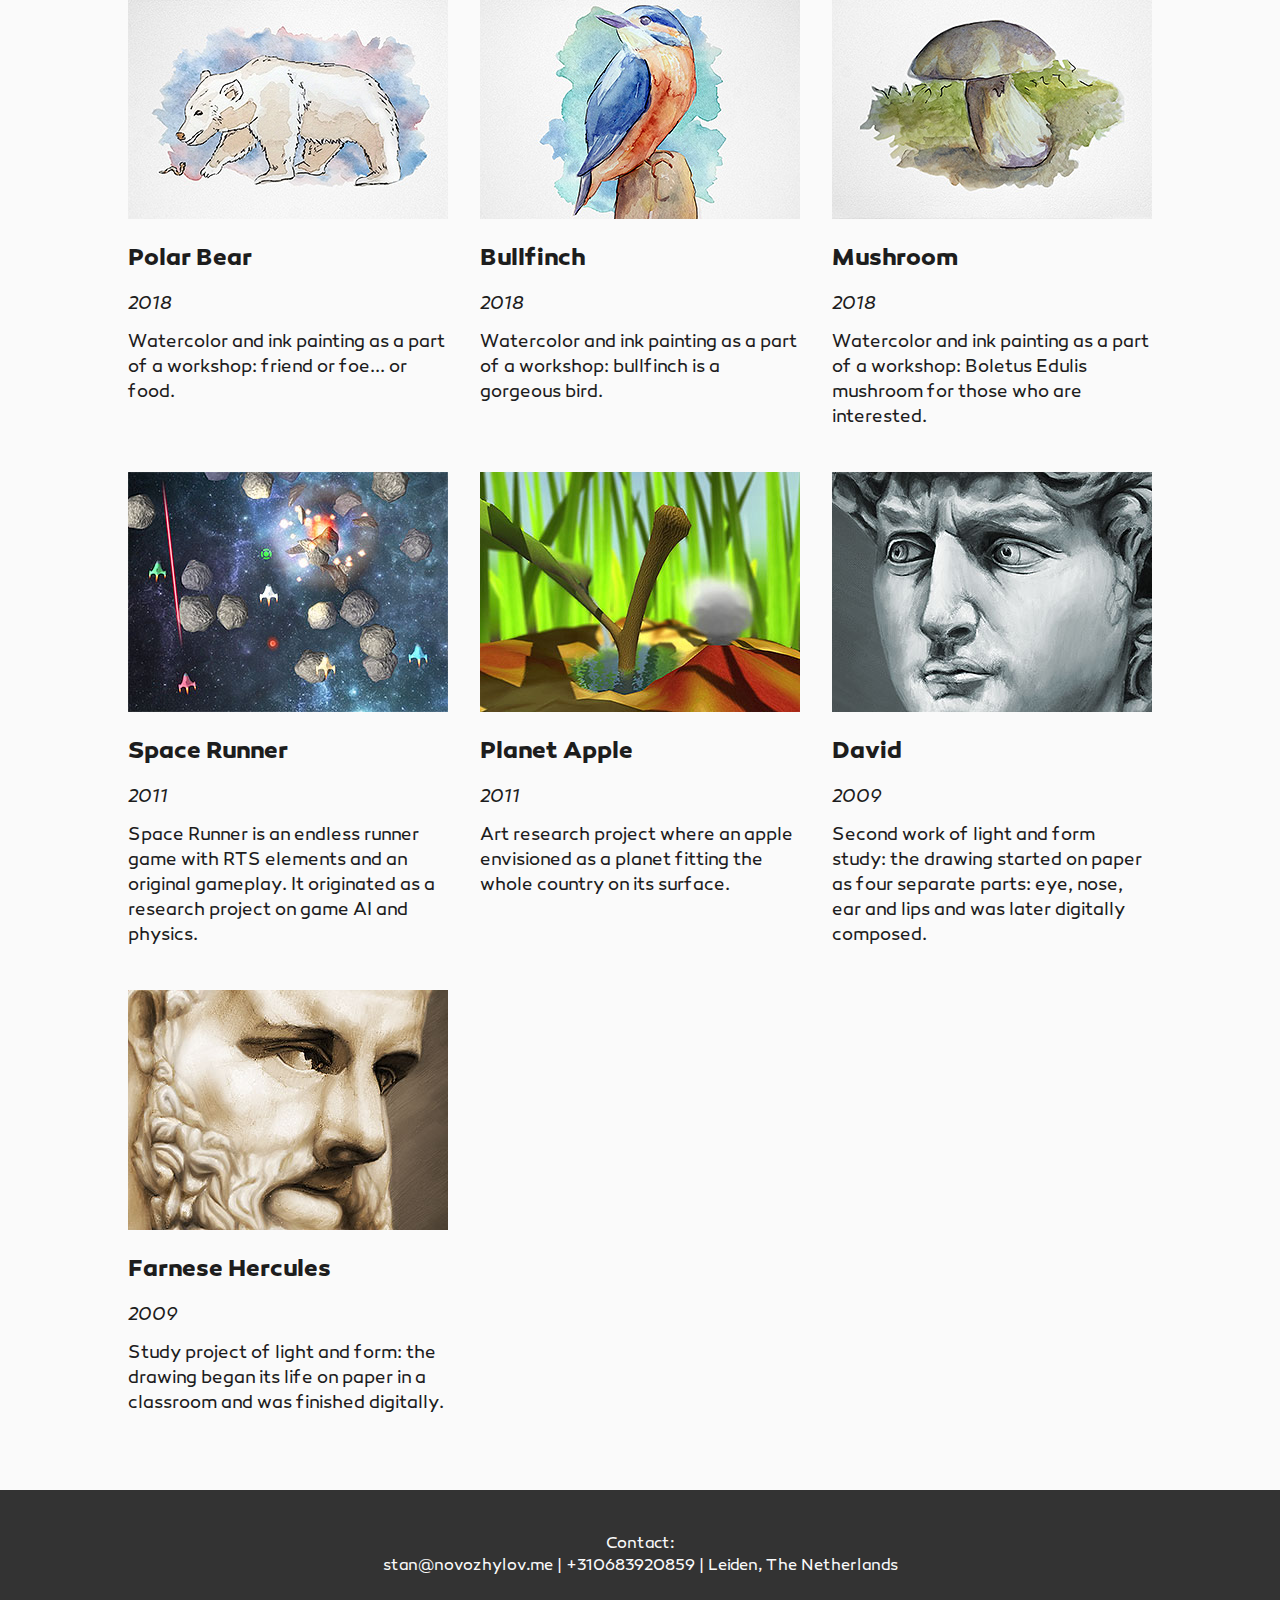
==== commit 6819f5ae: "Logotype changed" ====
--- a/index.html
+++ b/index.html
@@ -5,7 +5,7 @@
 </head>
 <body>
   <div id="header">
-    <h3 class="nonselectable" id="logotype"><b>stan</b>novozhylov</h3>
+    <h3 class="nonselectable" id="logotype"><b>Stan</b> Novozhylov</h3>
   </div>
   <a name="works"/>
   <div class="container" id="whitebox">
--- a/theme.css
+++ b/theme.css
@@ -7,66 +7,71 @@
 }
 h1
 {
+  font-size: 6em;
+  font-style: normal;
+  font-weight: bold;
+  padding-top: 0.2em;
+  padding-bottom: 0.2em;
+  margin-top: 0.2em;
+  margin-bottom: 0.2em;
+}
+h2
+{
   font-size: 3em;
   font-style: normal;
   font-weight: bold;
-  padding-top: 0.1em;
-  padding-bottom: 0.1em;
-  margin-top: 0.1em;
-  margin-bottom: 0.1em;
-}
-h2
-{
-  font-size: 1.5em;
-  font-style: normal;
-  font-weight: bold;
-  padding-top: 0.5em;
-  padding-bottom: 0.25em;
-  margin-top: 0.5em;
-  margin-bottom: 0.25em;
+  padding-top: 1em;
+  padding-bottom: 0.5em;
+  margin-top: 1em;
+  margin-bottom: 0.5em;
 }
 h3
 {
-  font-size: 1.5em;
+  font-size: 3em;
   font-style: normal;
   font-weight: normal;
 }
 h4
 {
-  font-size: 1.125em;
+  font-size: 2.25em;
   font-style: italic;
   font-weight: normal;
-  padding-top: 0.25em;
-  padding-bottom: 0.25em;
-  margin-top: 0.25em;
-  margin-bottom: 0.25em;
+  padding-top: 0.5em;
+  padding-bottom: 0.5em;
+  margin-top: 0.5em;
+  margin-bottom: 0.5em;
 }
 h5
 {
-  font-size: 1.0em;
+  font-size: 2.0em;
   font-style: normal;
   font-weight: normal;
 }
 p
 {
-  font-size: 1.125em;
+  font-size: 2.25em;
   font-style: normal;
   font-weight: normal;
-  padding-top: 0.25em;
-  padding-bottom: 0.25em;
-  margin-top: 0.25em;
-  margin-bottom: 0.25em;
+  padding-top: 0.5em;
+  padding-bottom: 0.5em;
+  margin-top: 0.5em;
+  margin-bottom: 0.5em;
 }
 .container
 {
   display: grid;
-  grid-template-columns: repeat(auto-fit, 20em);
-  gap: 2em;
-  padding-left: 2em;
-  padding-right: 2em;
-  padding-top: 4em;
-  padding-bottom: 4em;
+  grid-template-columns: repeat(1, 0.95fr);
+  gap: 4em;
+  padding-left: 4em;
+  padding-right: 4em;
+  padding-top: 8em;
+  padding-bottom: 8em;
   justify-content: center;
+}
+.container div > img
+{
+  object-fit: cover;
+  width: 100%;
 }
 .headline
 {
@@ -132,3 +137,56 @@
   font-weight: bold;
   font-style: normal;
 }
+/* Width enough to fit enought at least 3 columns with either low or high resolution display */
+@media (min-width: 48em) and (max-resolution: 192dpi), (min-width: 96em) and (min-resolution: 192dpi), (-webkit-min-device-pixel-ratio: 2) and (min-width: 96em)
+{
+  h1
+  {
+    font-size: 3em;
+    padding-top: 0.1em;
+    padding-bottom: 0.1em;
+    margin-top: 0.1em;
+    margin-bottom: 0.1em;
+  }
+  h2
+  {
+    font-size: 1.5em;
+    padding-top: 0.5em;
+    padding-bottom: 0.25em;
+    margin-top: 0.5em;
+    margin-bottom: 0.25em;
+  }
+  h3
+  {
+    font-size: 1.5em;
+  }
+  h4
+  {
+    font-size: 1.125em;
+    padding-top: 0.25em;
+    padding-bottom: 0.25em;
+    margin-top: 0.25em;
+    margin-bottom: 0.25em;
+  }
+  h5
+  {
+    font-size: 1.0em;
+  }
+  p
+  {
+    font-size: 1.125em;
+    padding-top: 0.25em;
+    padding-bottom: 0.25em;
+    margin-top: 0.25em;
+    margin-bottom: 0.25em;
+  }
+  .container
+  {
+    grid-template-columns: repeat(auto-fit, 20em);
+    gap: 2em;
+    padding-left: 2em;
+    padding-right: 2em;
+    padding-top: 4em;
+    padding-bottom: 4em;
+  }
+}
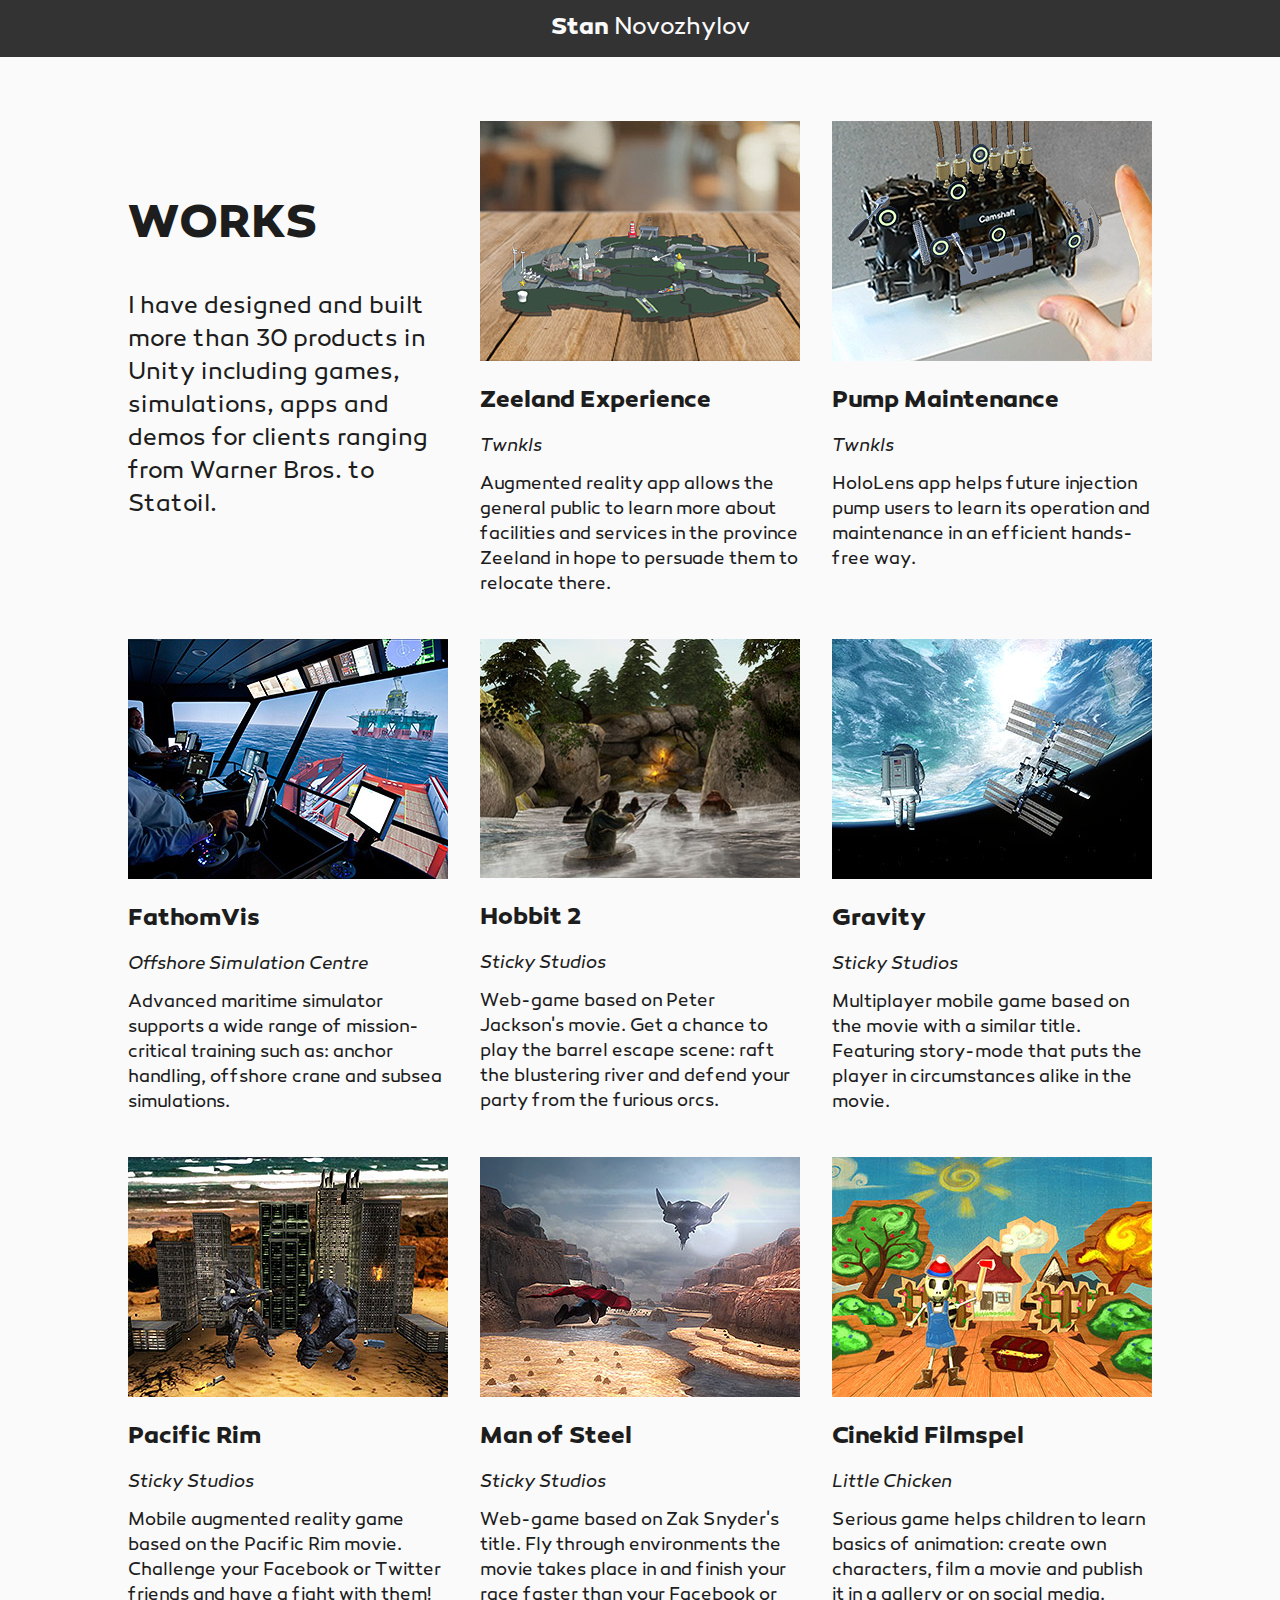
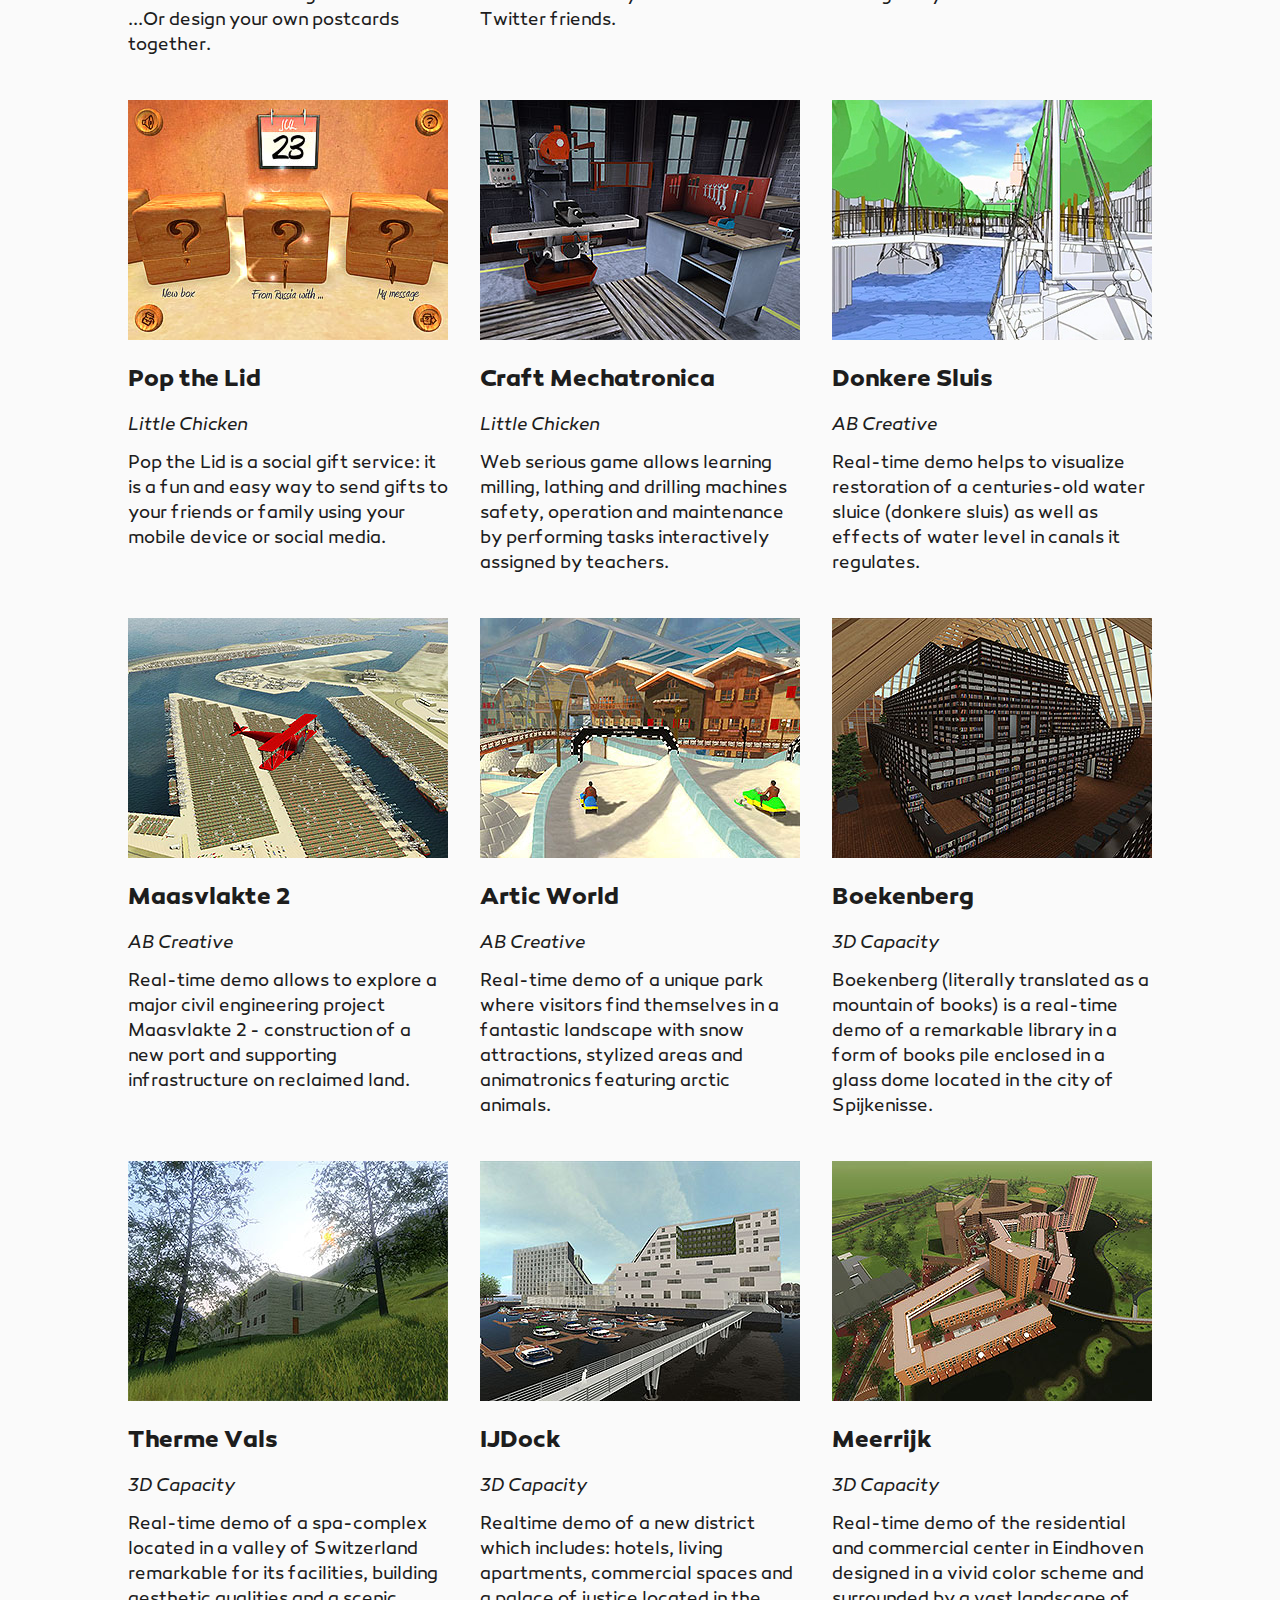
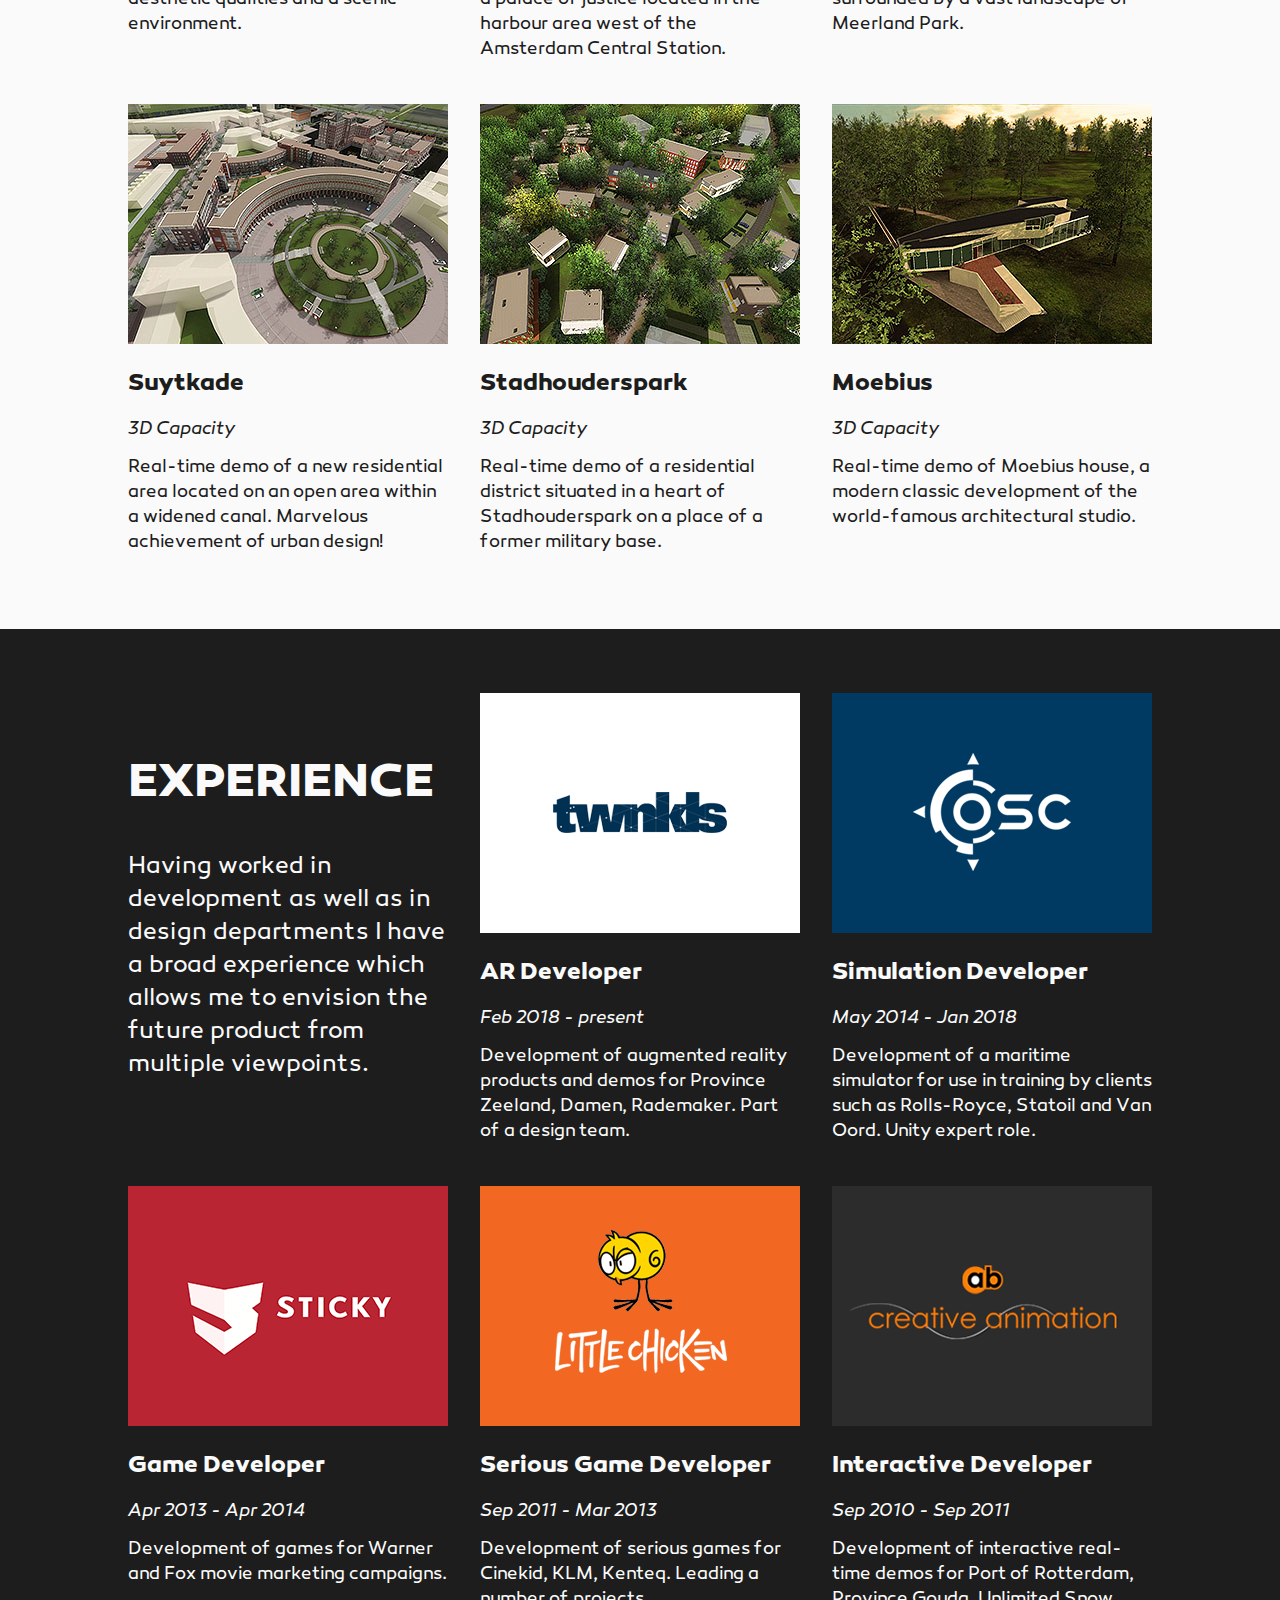
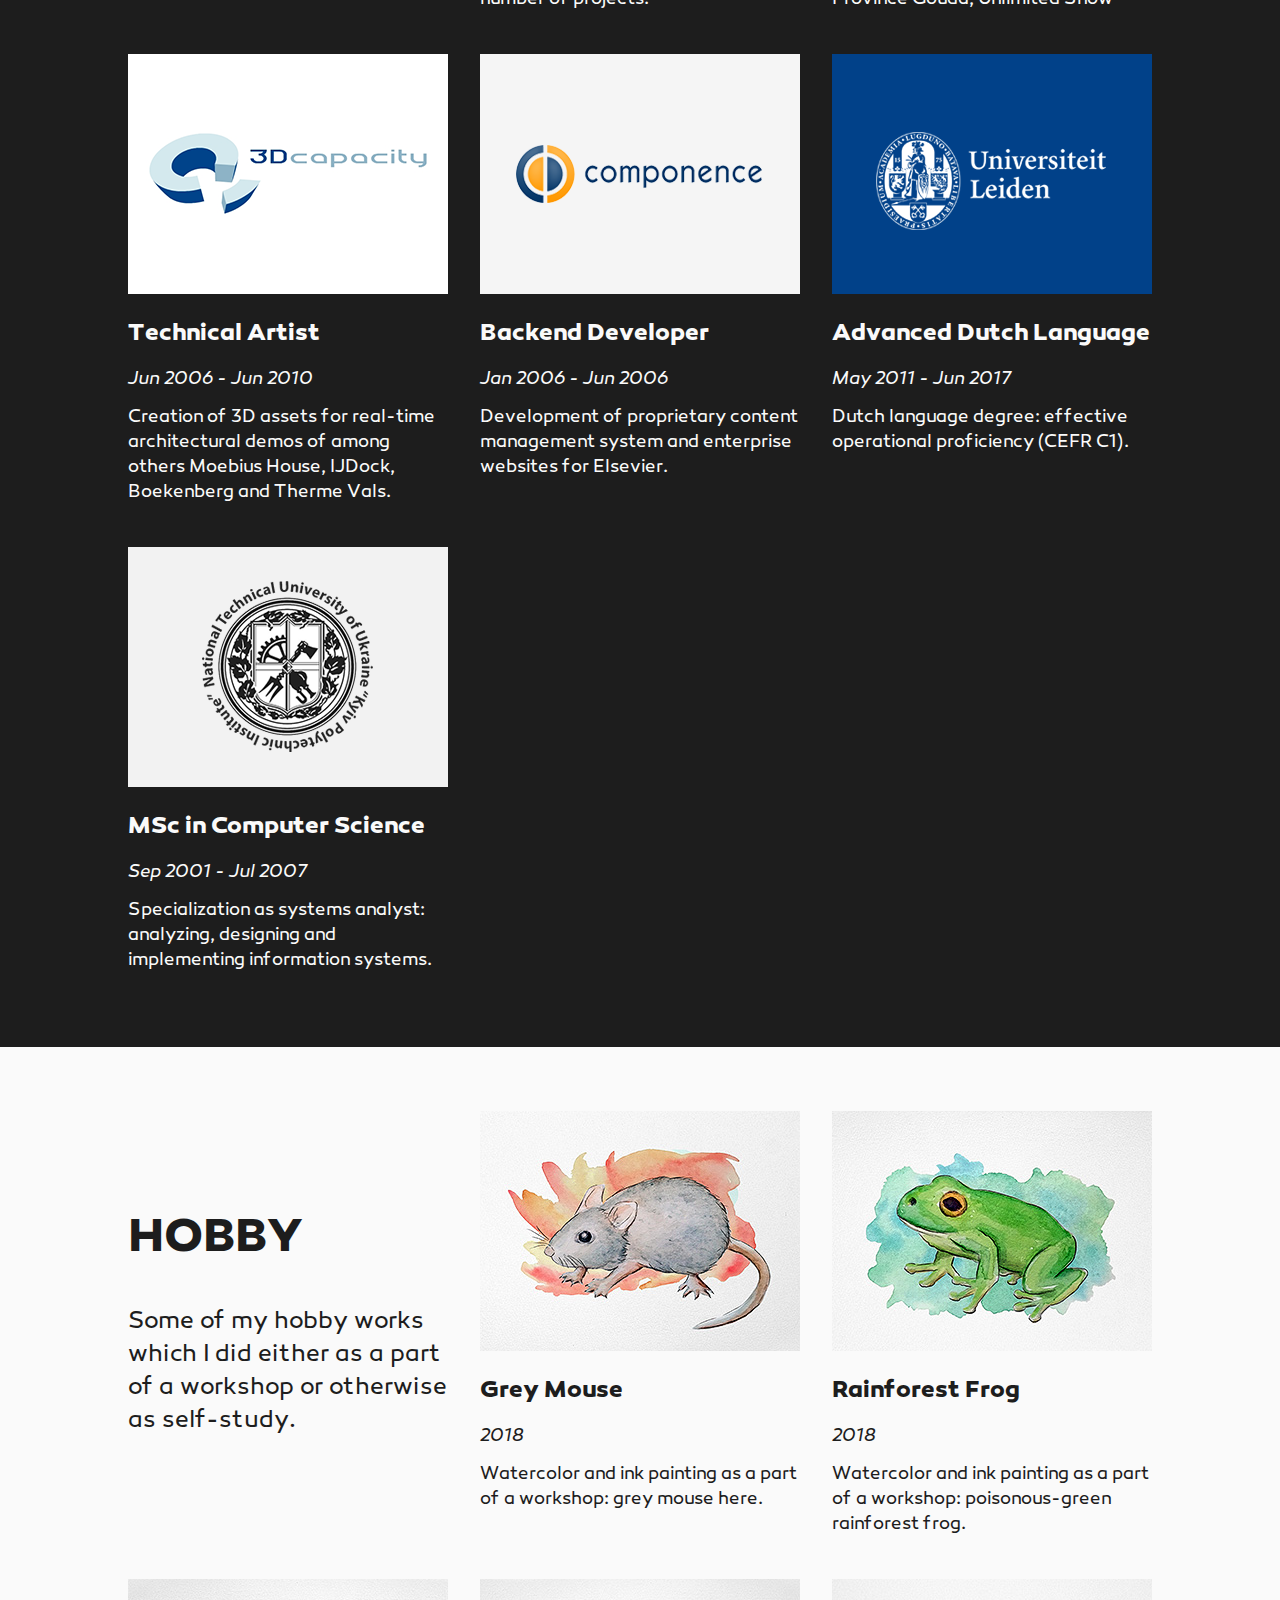
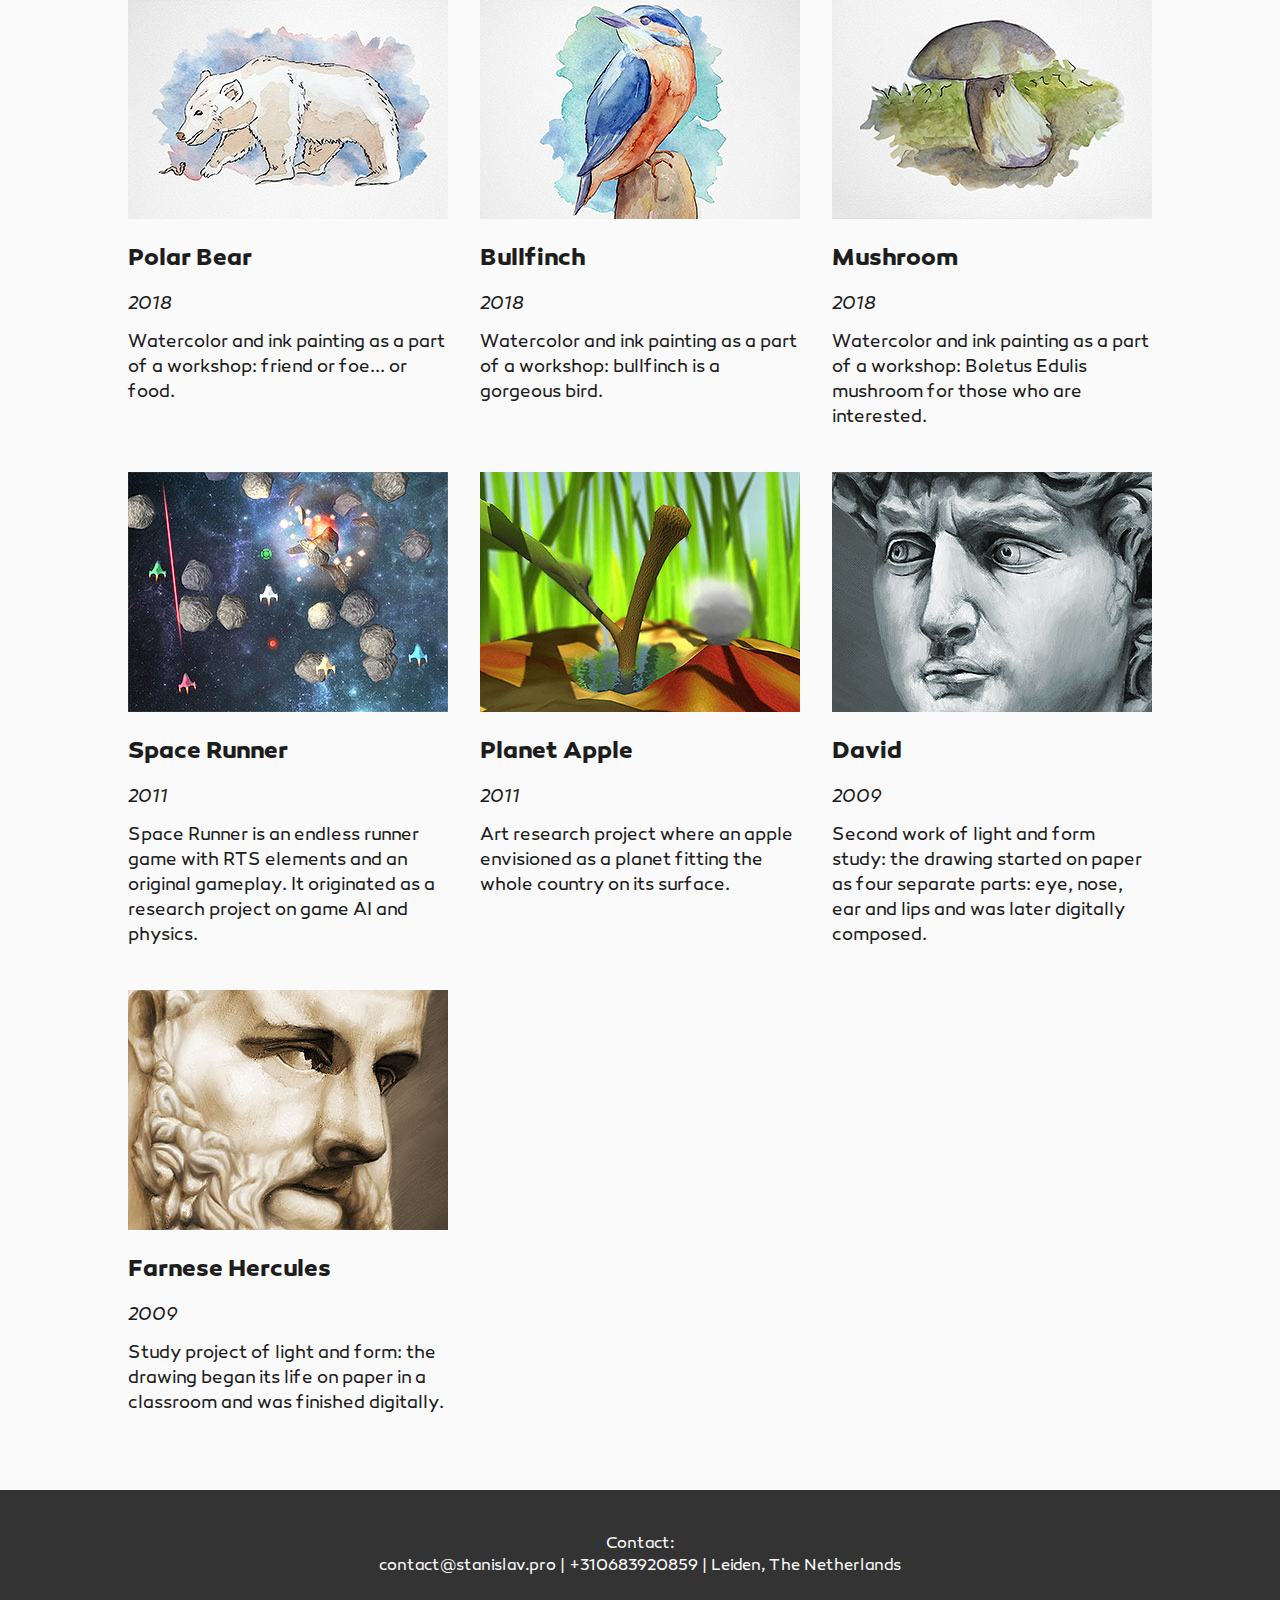
==== commit 2249da79: "Email changed" ====
--- a/index.html
+++ b/index.html
@@ -257,7 +257,7 @@
     </div>
   </div>
   <div id="footer">
-    <h5 id="contact" user="stan" domain="novozhylov" extension="me" code="+31" operator="068" number="3920859" city="Leiden" country="The Netherlands">Contact:</br></h5>
+    <h5 id="contact" user="contact" domain="stanislav" extension="pro" code="+31" operator="068" number="3920859" city="Leiden" country="The Netherlands">Contact:</br></h5>
   </div>
 </body>
 </html>
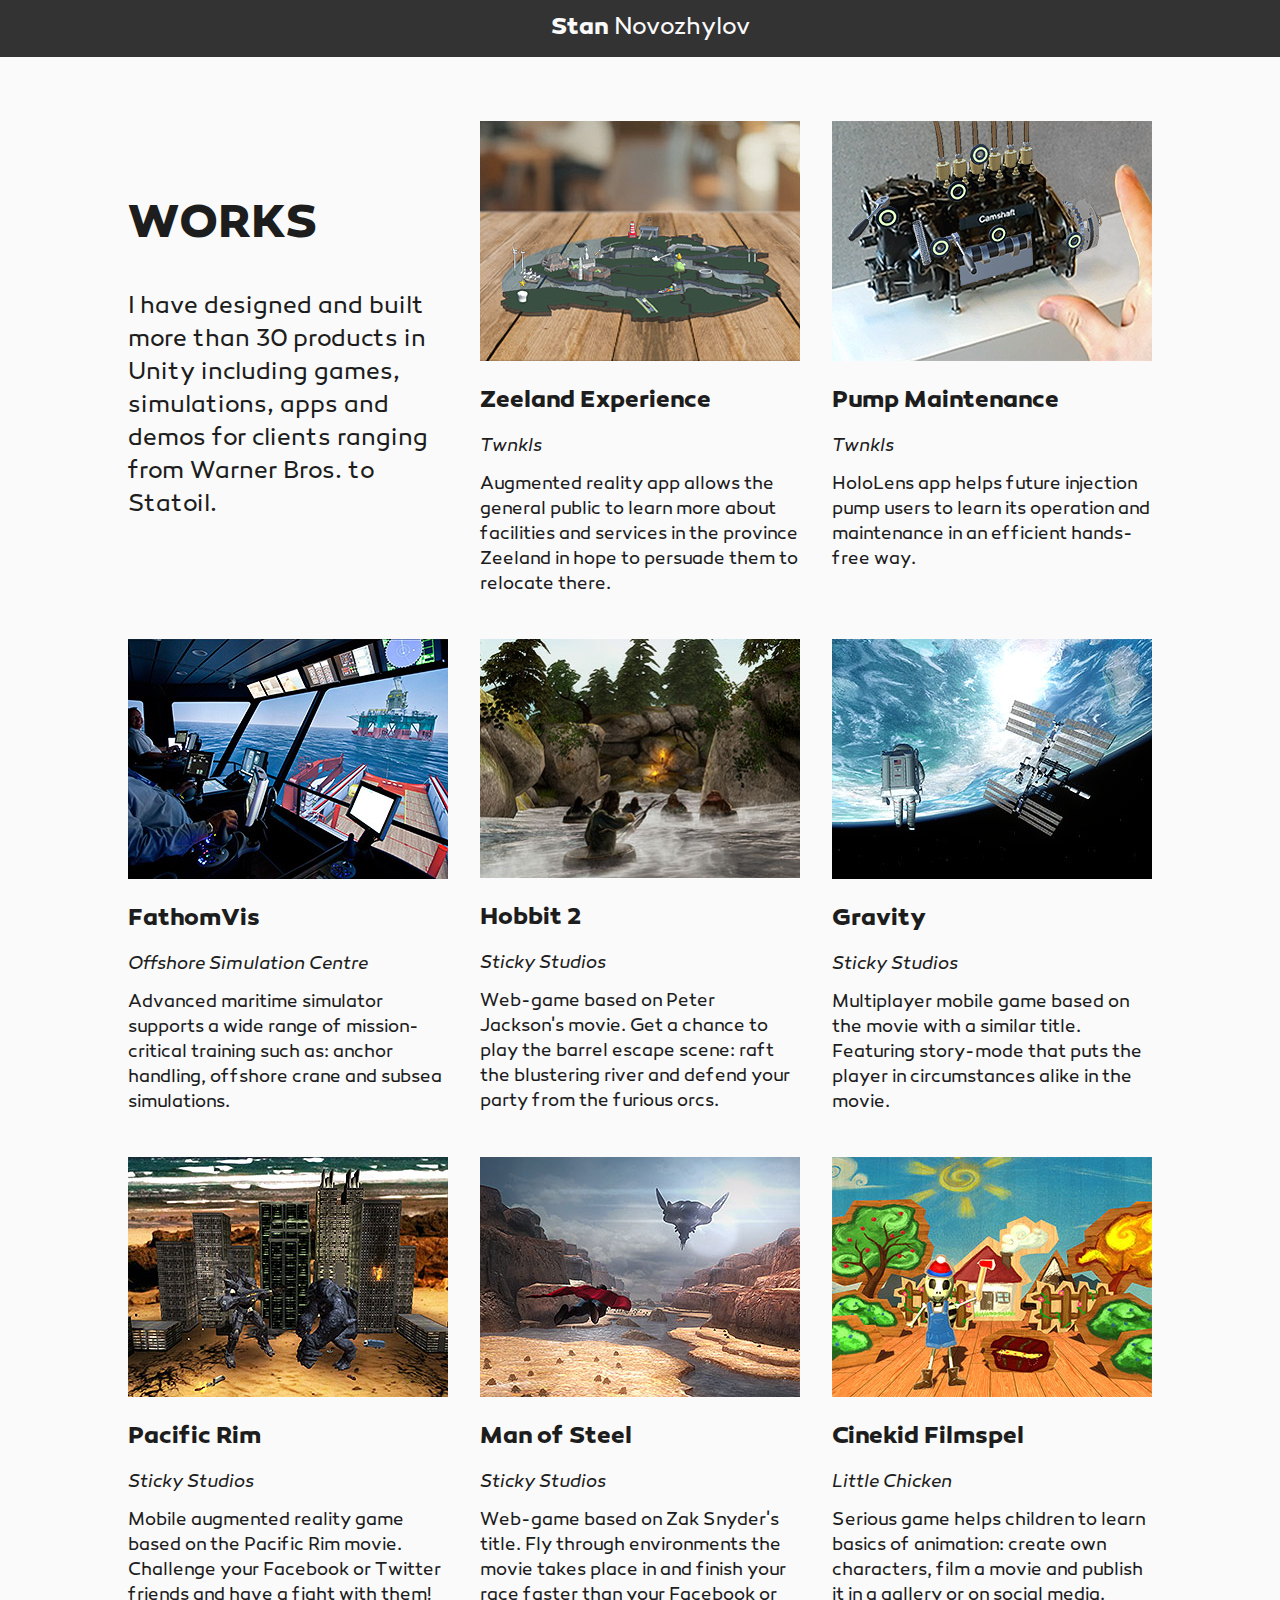
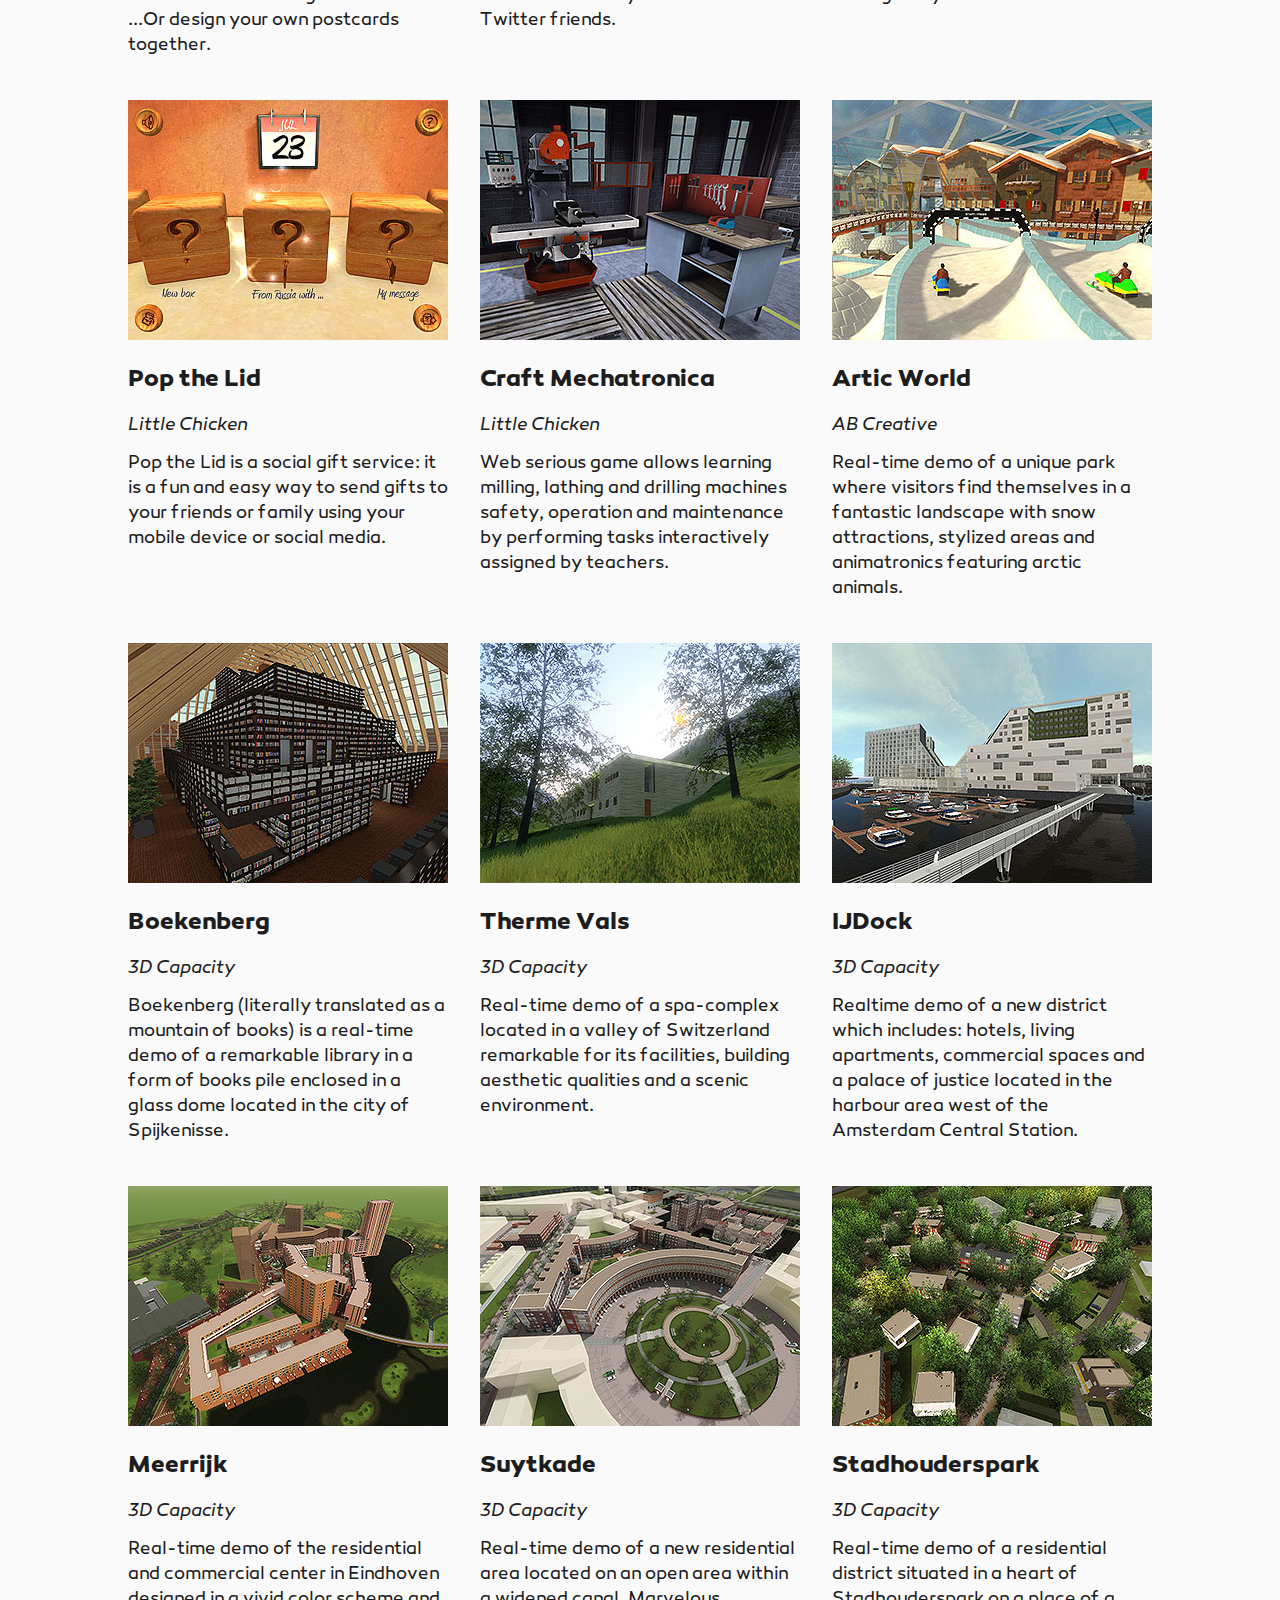
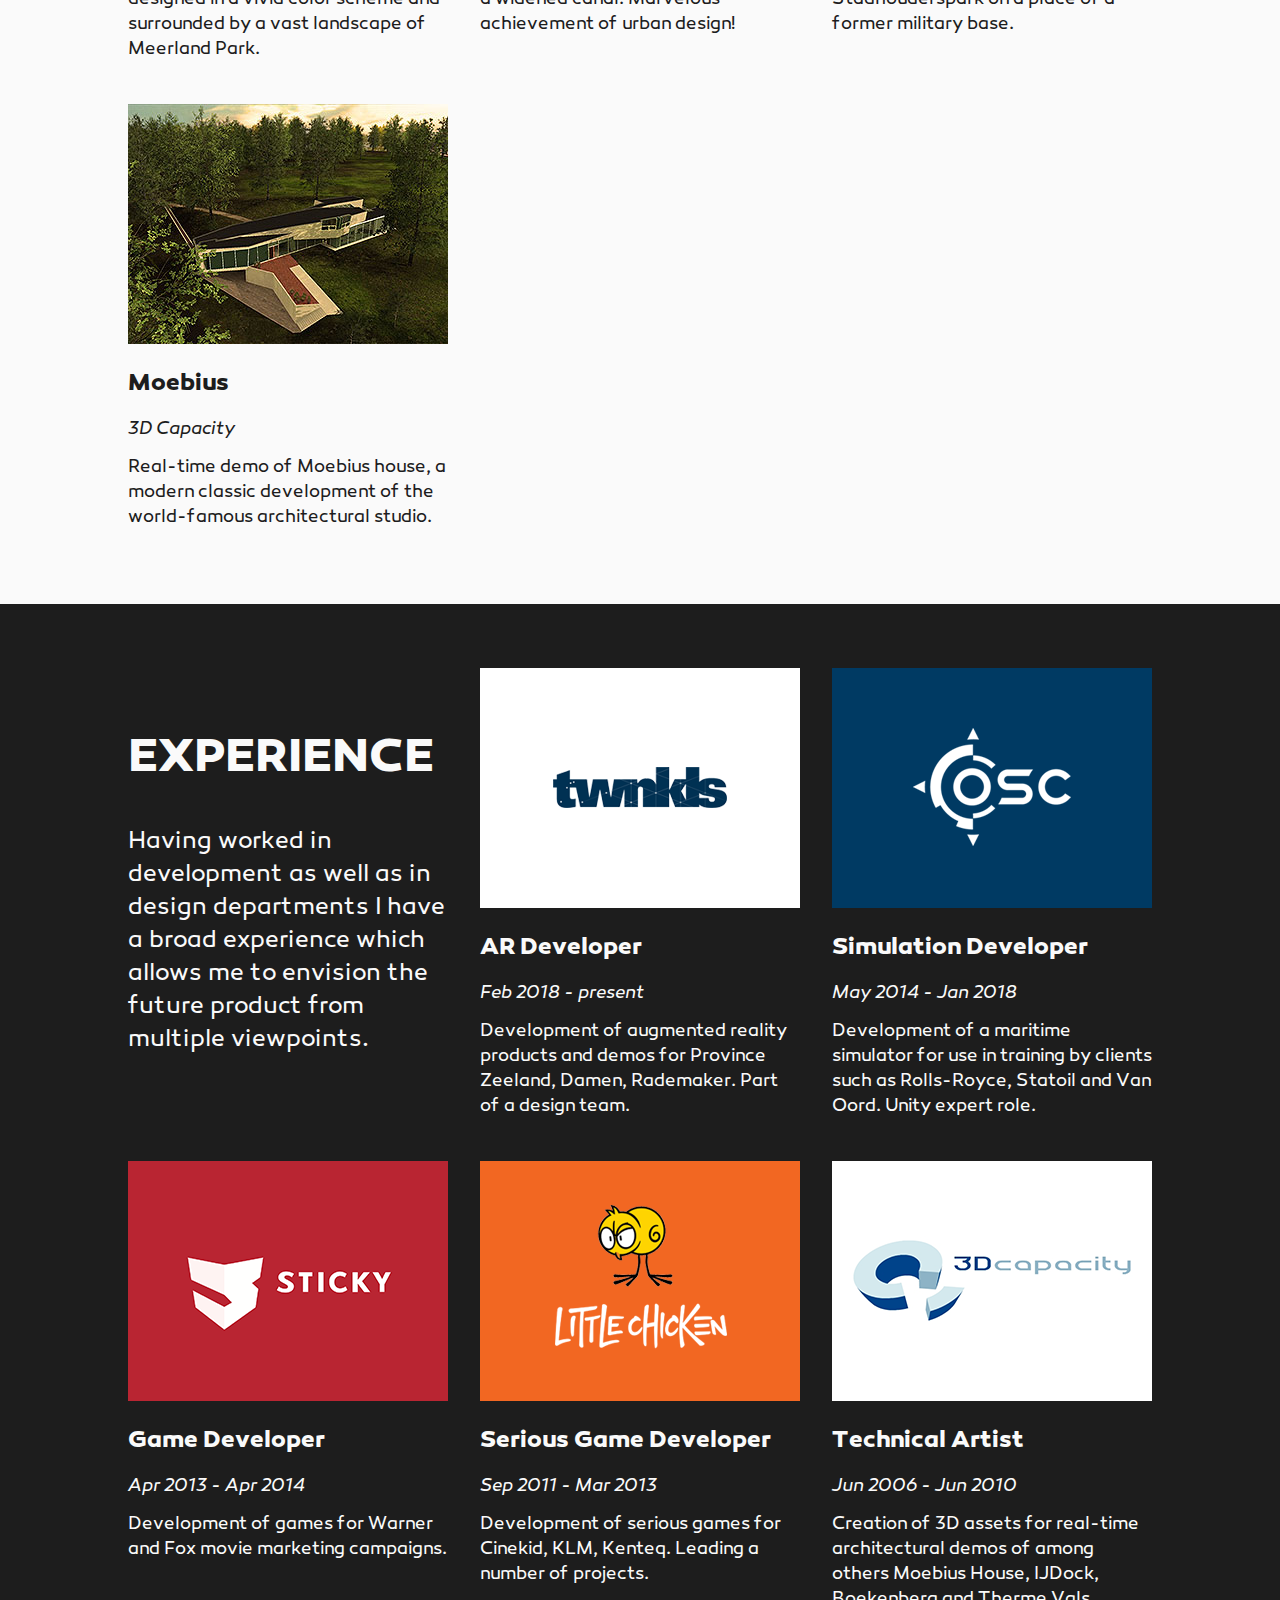
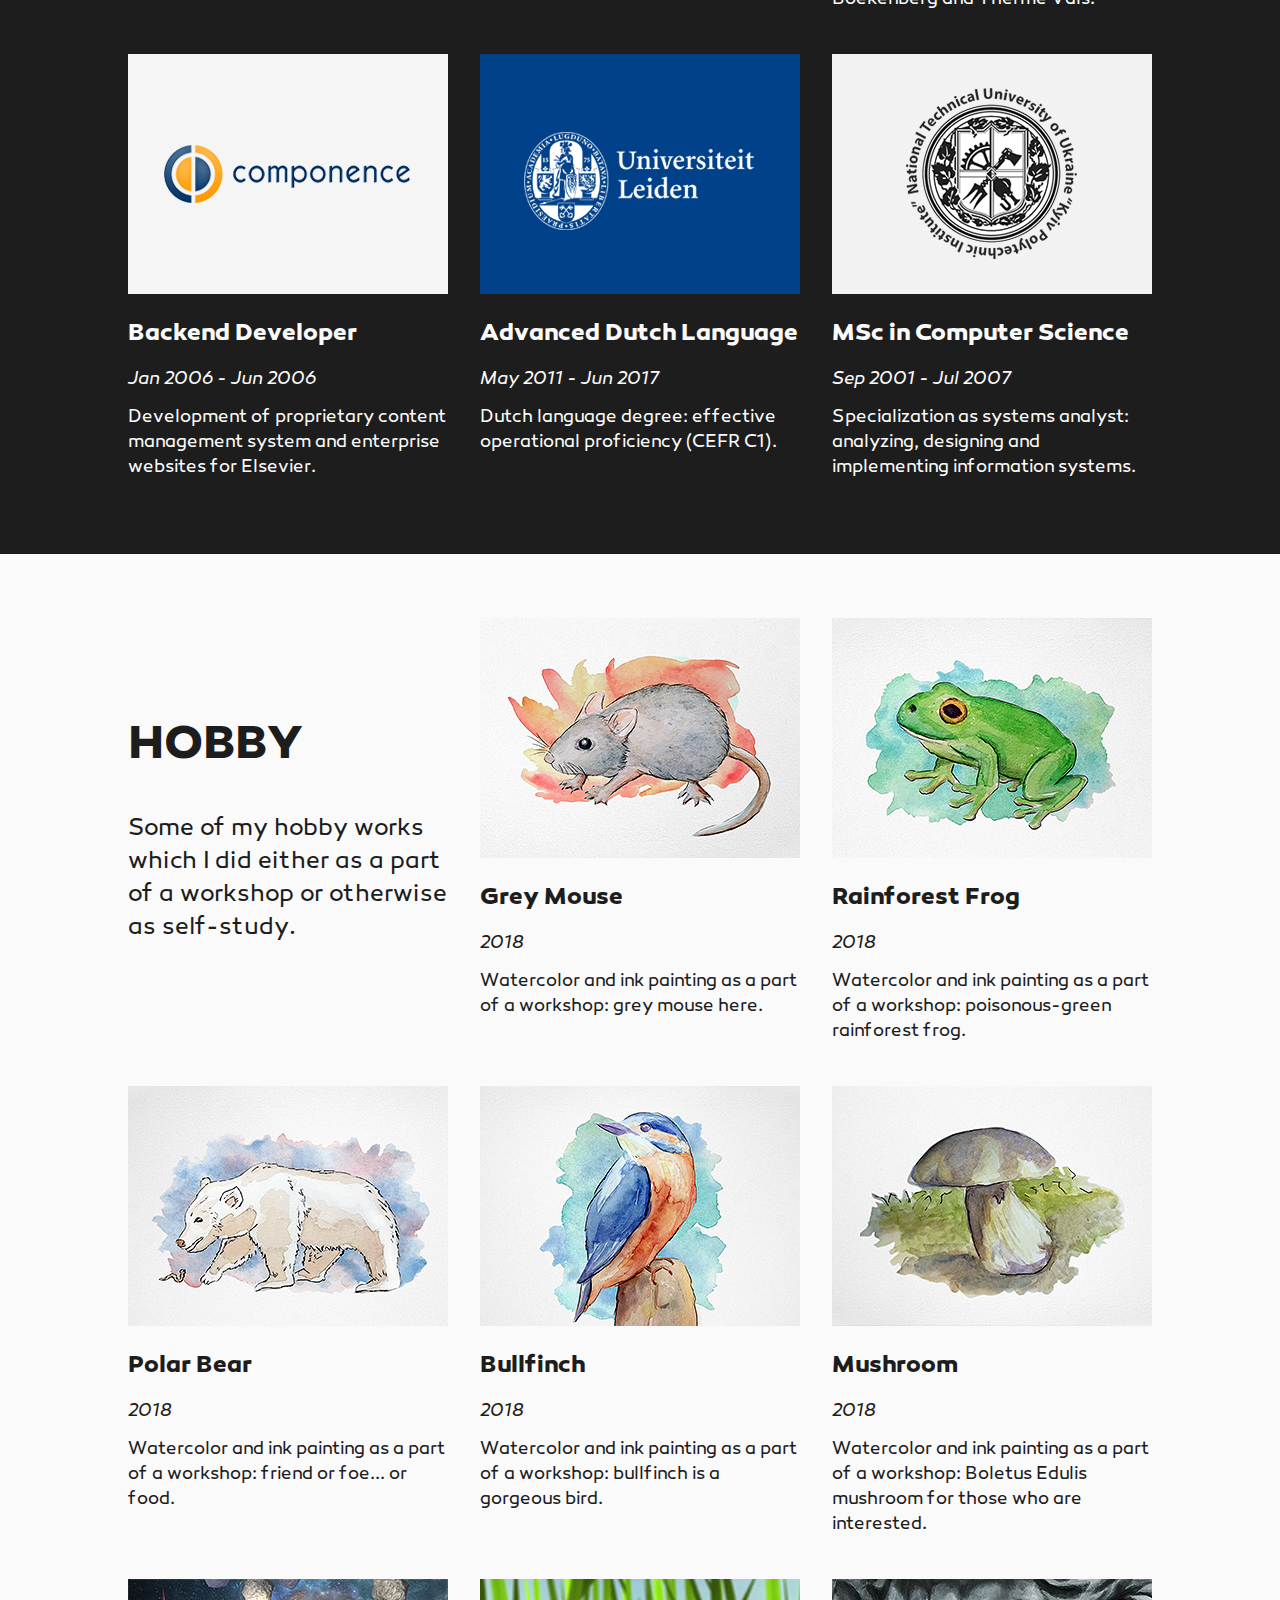
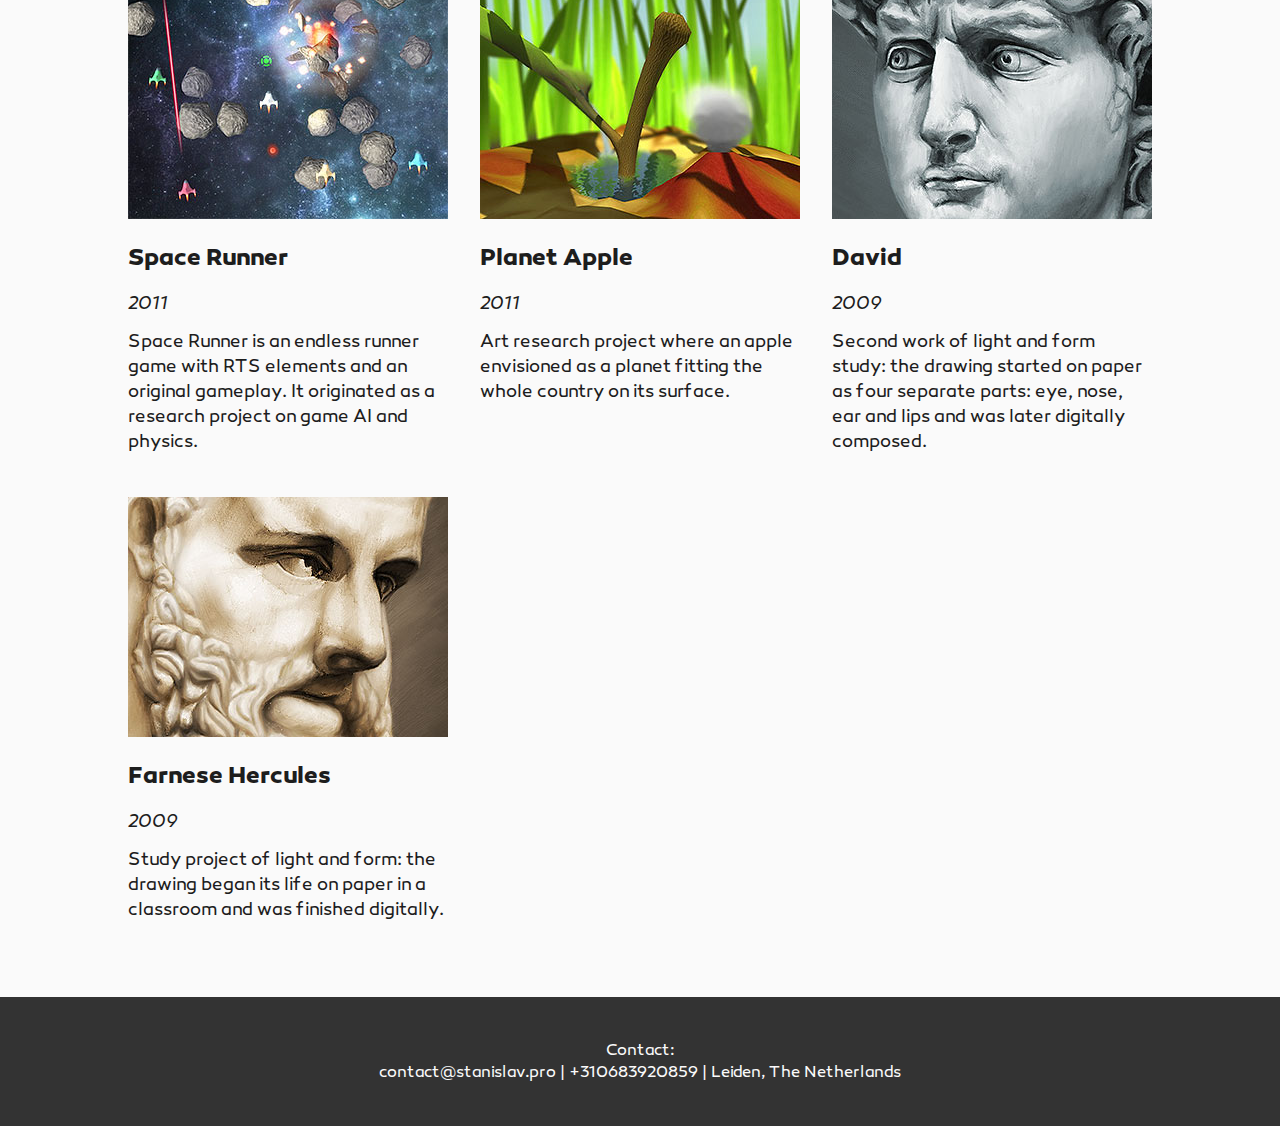
==== commit 1ea6d2b1: "Projects update" ====
--- a/index.html
+++ b/index.html
@@ -73,6 +73,7 @@
       <h4>Little Chicken</h4>
       <p>Web serious game allows learning milling, lathing and drilling machines safety, operation and maintenance by performing tasks interactively assigned by teachers.</p>
     </div>
+    <!--
     <div>
       <img src="works/donkere_sluis.jpg" draggable="false"/>
       <h2>Donkere Sluis</h2>
@@ -85,6 +86,7 @@
       <h4>AB Creative</h4>
       <p>Real-time demo allows to explore a major civil engineering project Maasvlakte 2 - construction of a new port and supporting infrastructure on reclaimed land.</p>
     </div>
+    !-->
     <div>
       <img src="works/arctic_world.jpg" draggable="false"/>
       <h2>Artic World</h2>
@@ -164,12 +166,14 @@
       <h4>Sep 2011 - Mar 2013</h4>
       <p>Development of serious games for Cinekid, KLM, Kenteq. Leading a number of projects.</p>
     </div>
+    <!--
     <div>
       <img src="companies/abcreative.png" draggable="false"/>
       <h2>Interactive Developer</h2>
       <h4>Sep 2010 - Sep 2011</h4>
       <p>Development of interactive real-time demos for Port of Rotterdam, Province Gouda, Unlimited Snow</p>
     </div>
+    !-->
     <div>
       <img src="companies/3dcapacity.png" draggable="false"/>
       <h2>Technical Artist</h2>
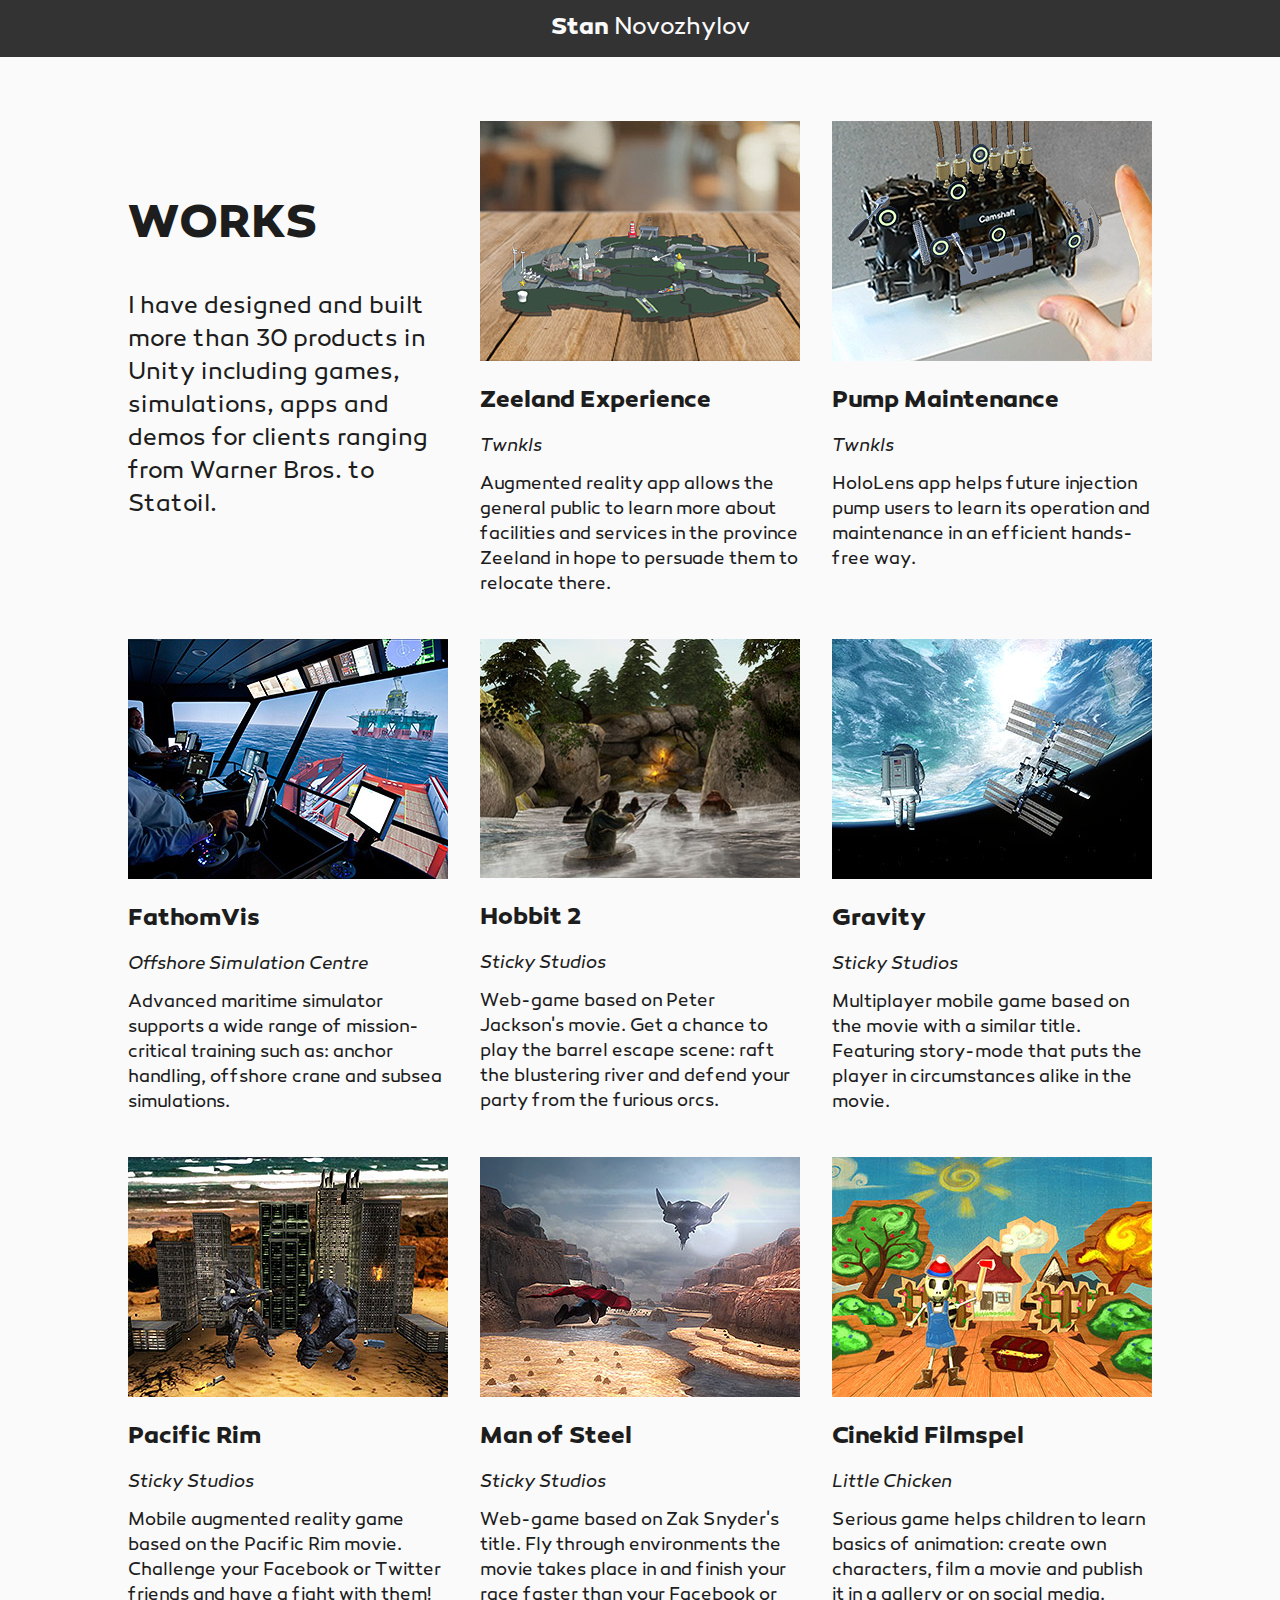
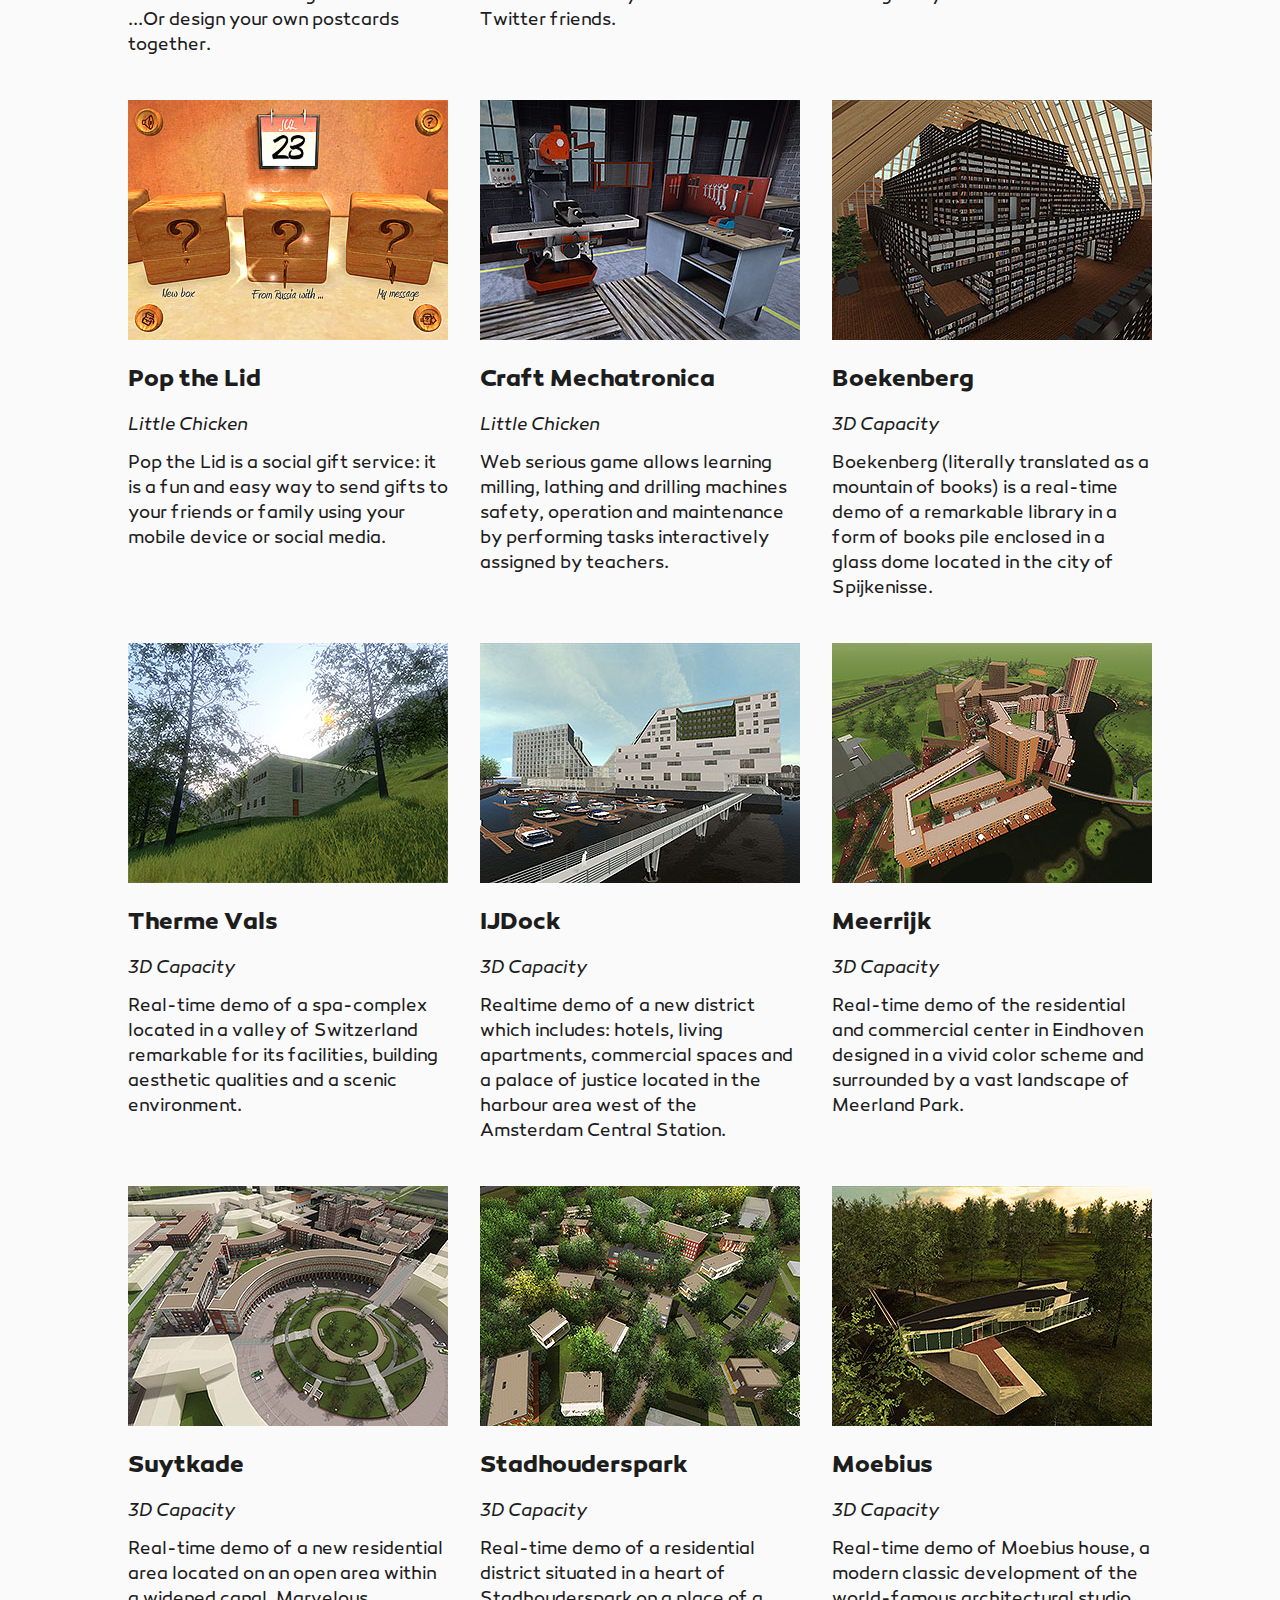
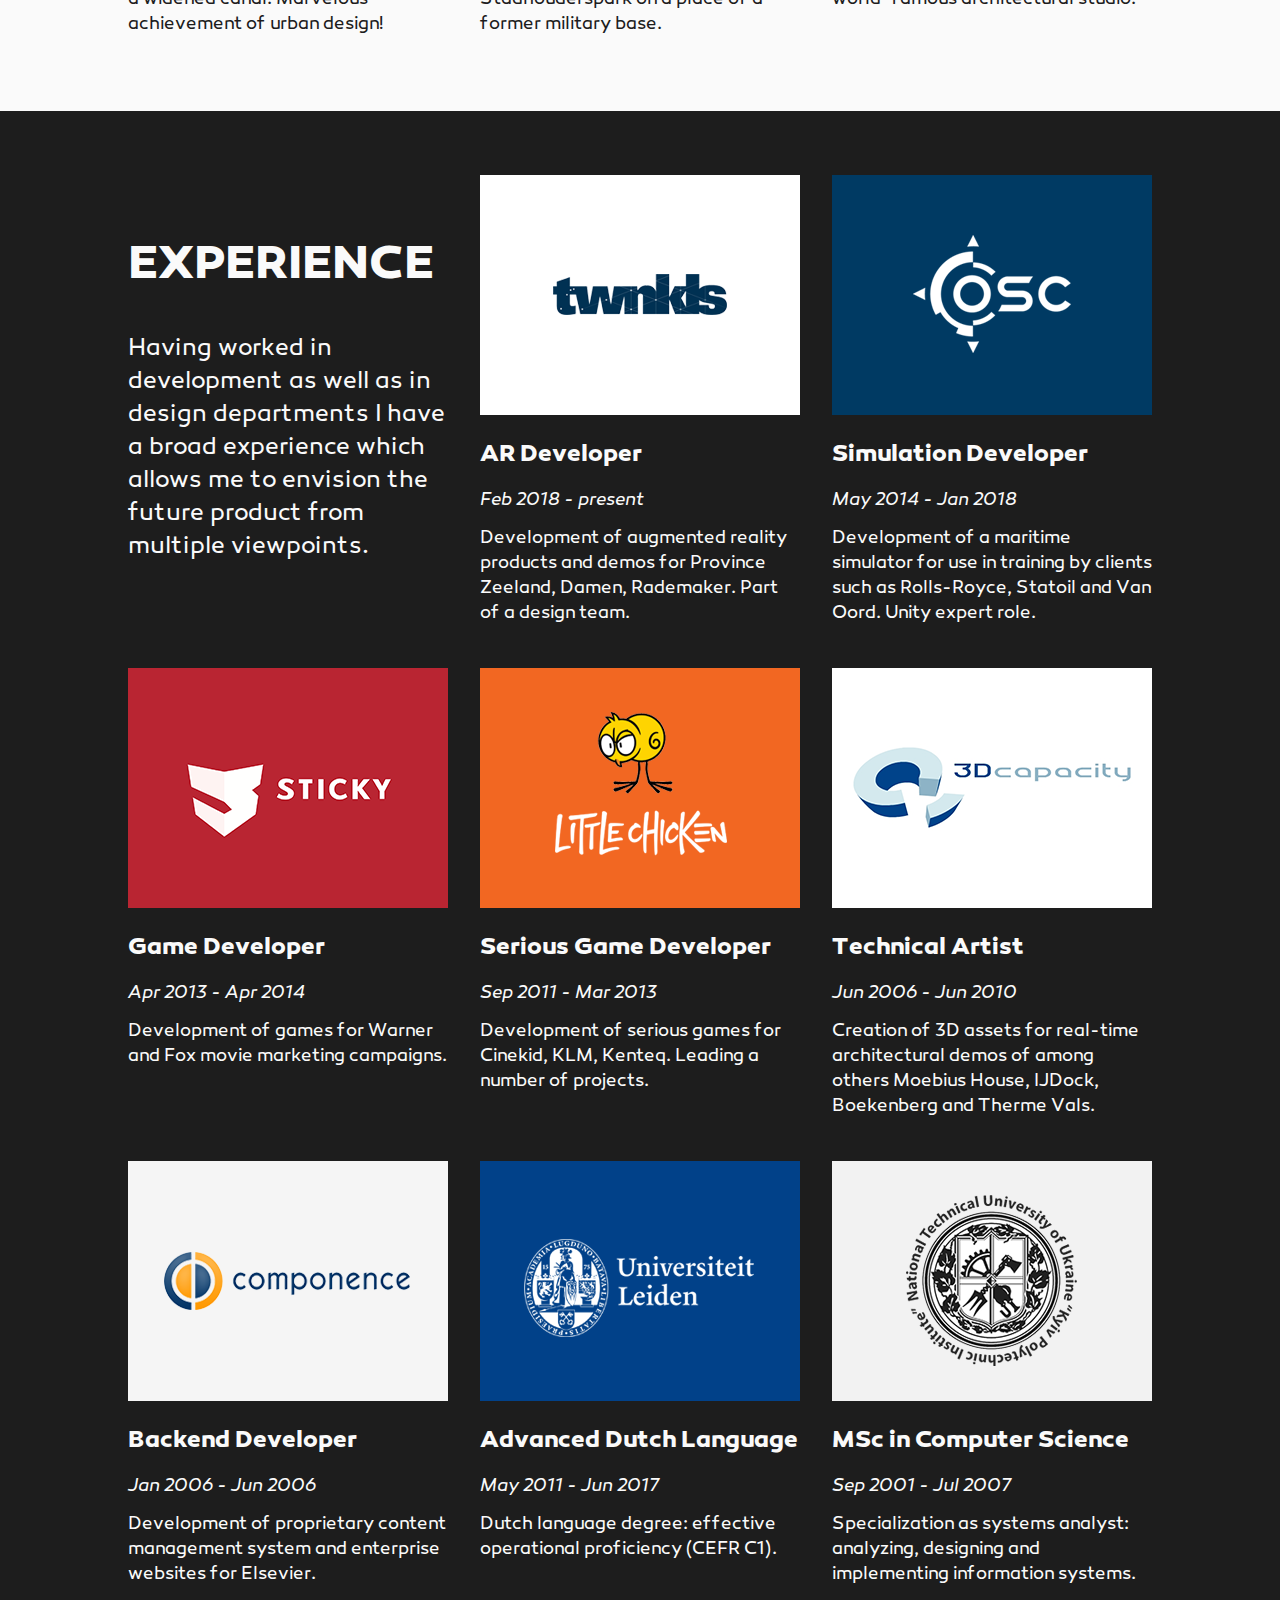
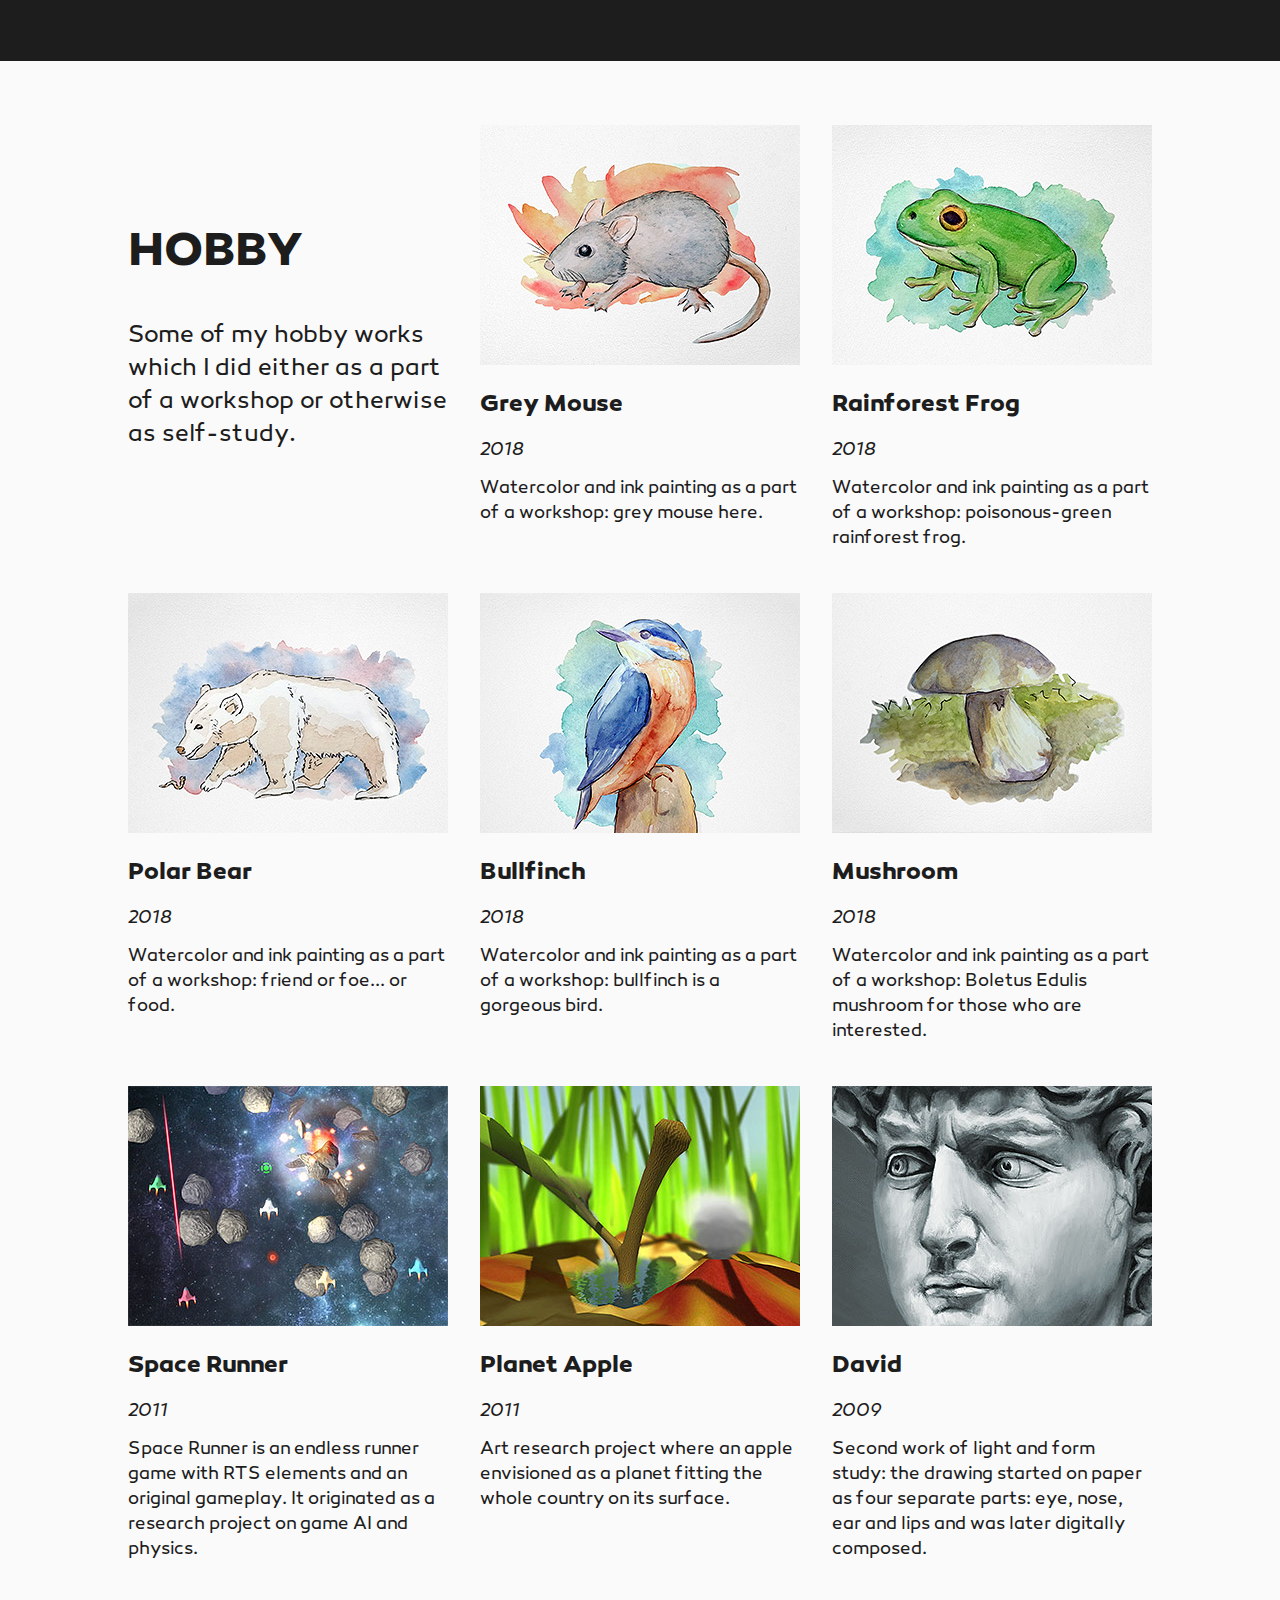
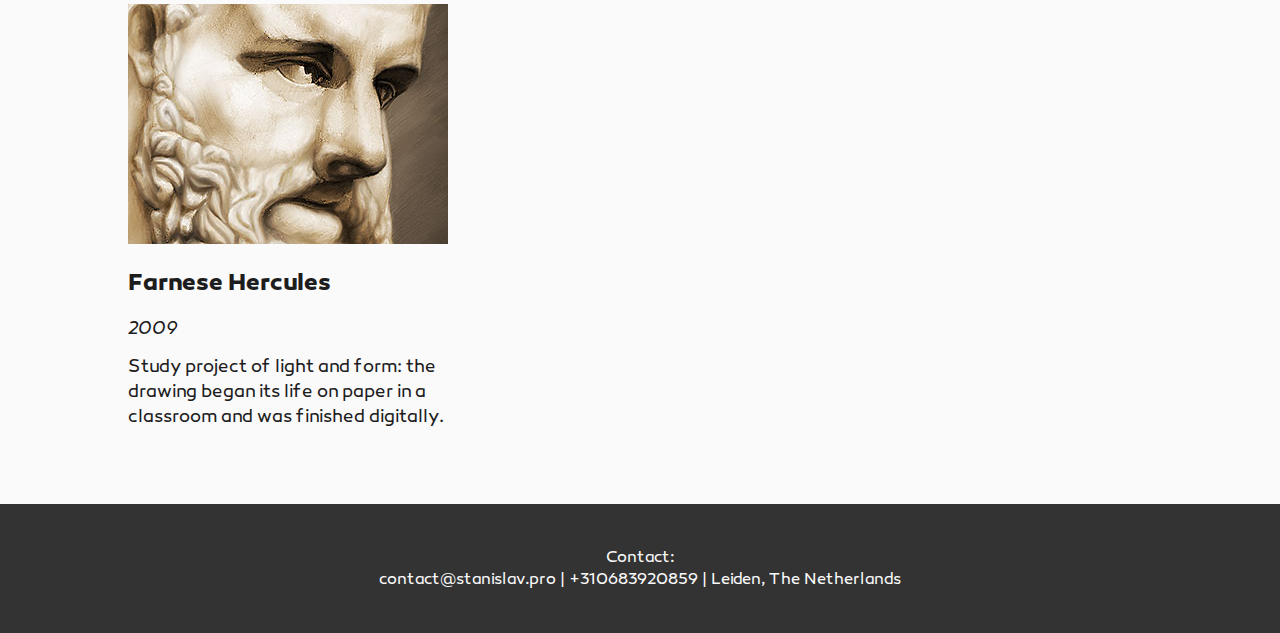
==== commit 7445a767: "Projects update" ====
--- a/index.html
+++ b/index.html
@@ -86,13 +86,13 @@
       <h4>AB Creative</h4>
       <p>Real-time demo allows to explore a major civil engineering project Maasvlakte 2 - construction of a new port and supporting infrastructure on reclaimed land.</p>
     </div>
-    !-->
     <div>
       <img src="works/arctic_world.jpg" draggable="false"/>
       <h2>Artic World</h2>
       <h4>AB Creative</h4>
       <p>Real-time demo of a unique park where visitors find themselves in a fantastic landscape with snow attractions, stylized areas and animatronics featuring arctic animals.</p>
     </div>
+    !-->
     <div>
       <img src="works/boekenberg.jpg" draggable="false"/>
       <h2>Boekenberg</h2>
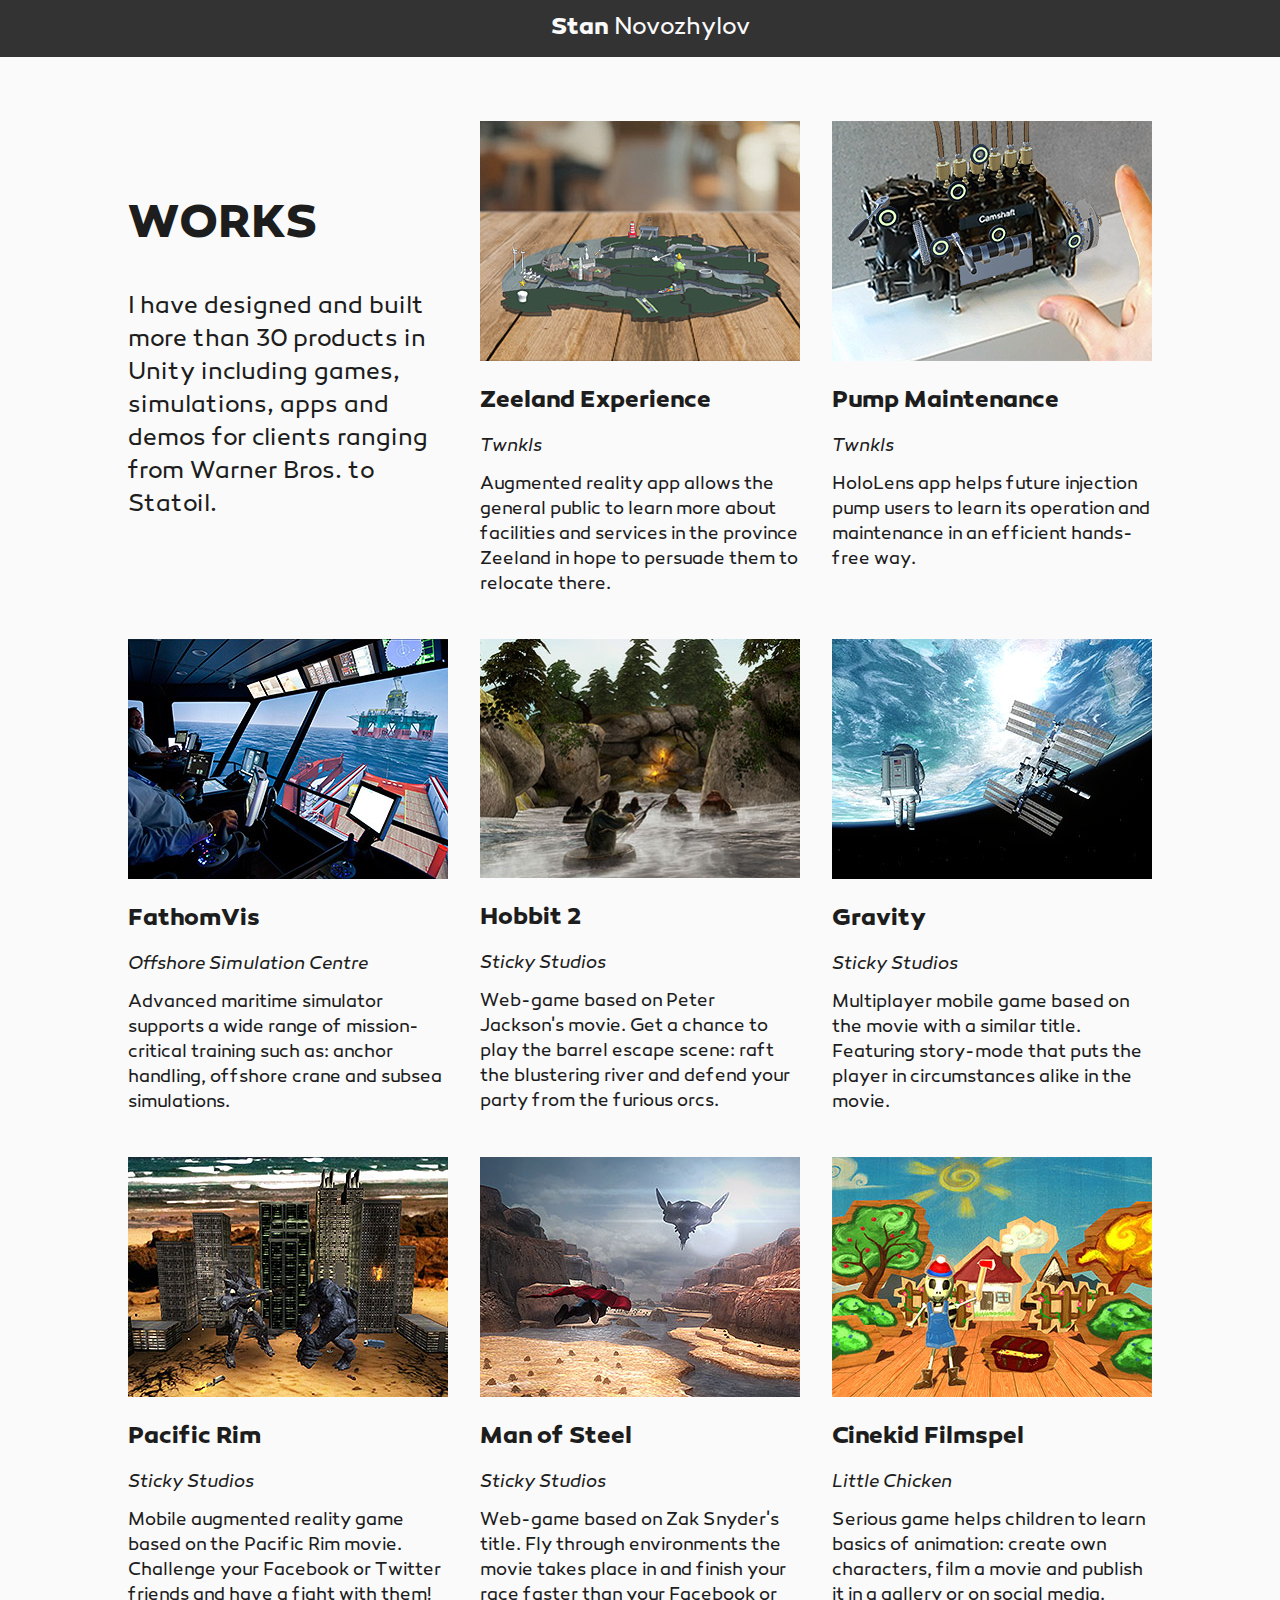
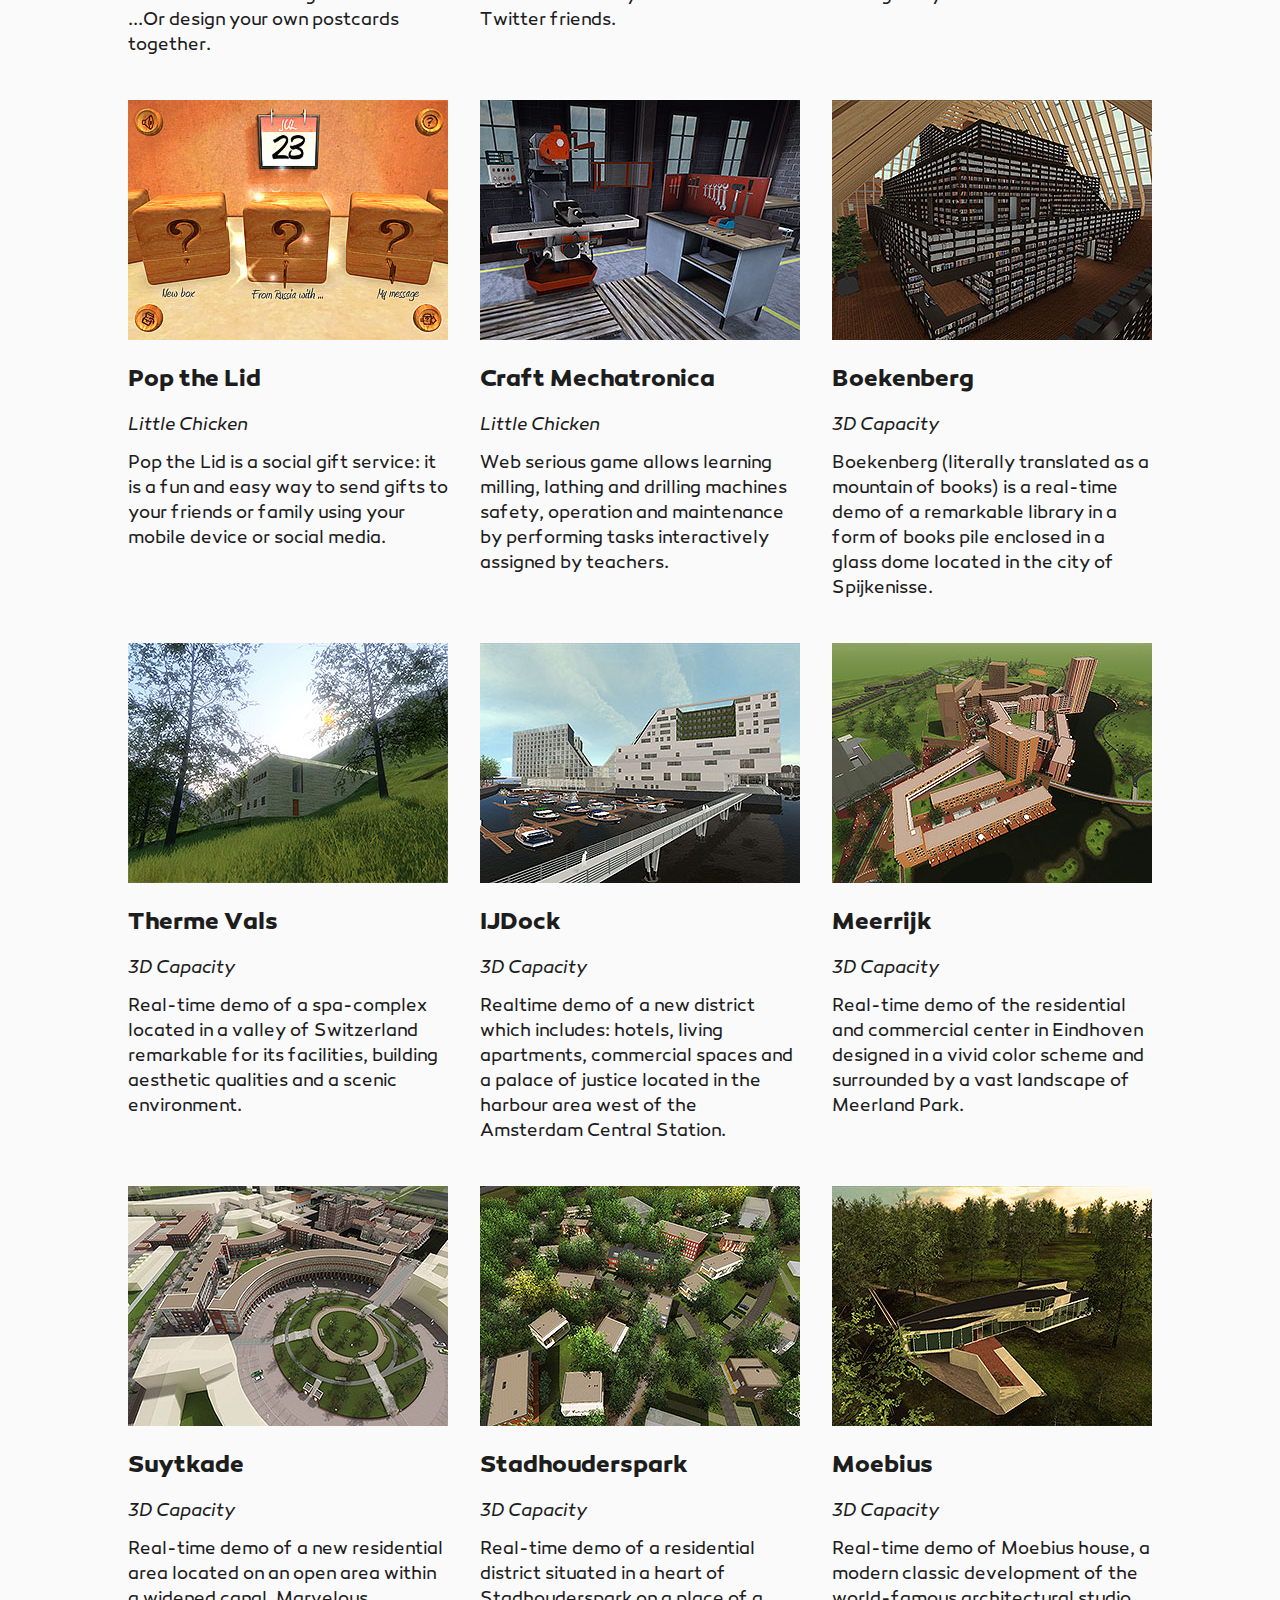
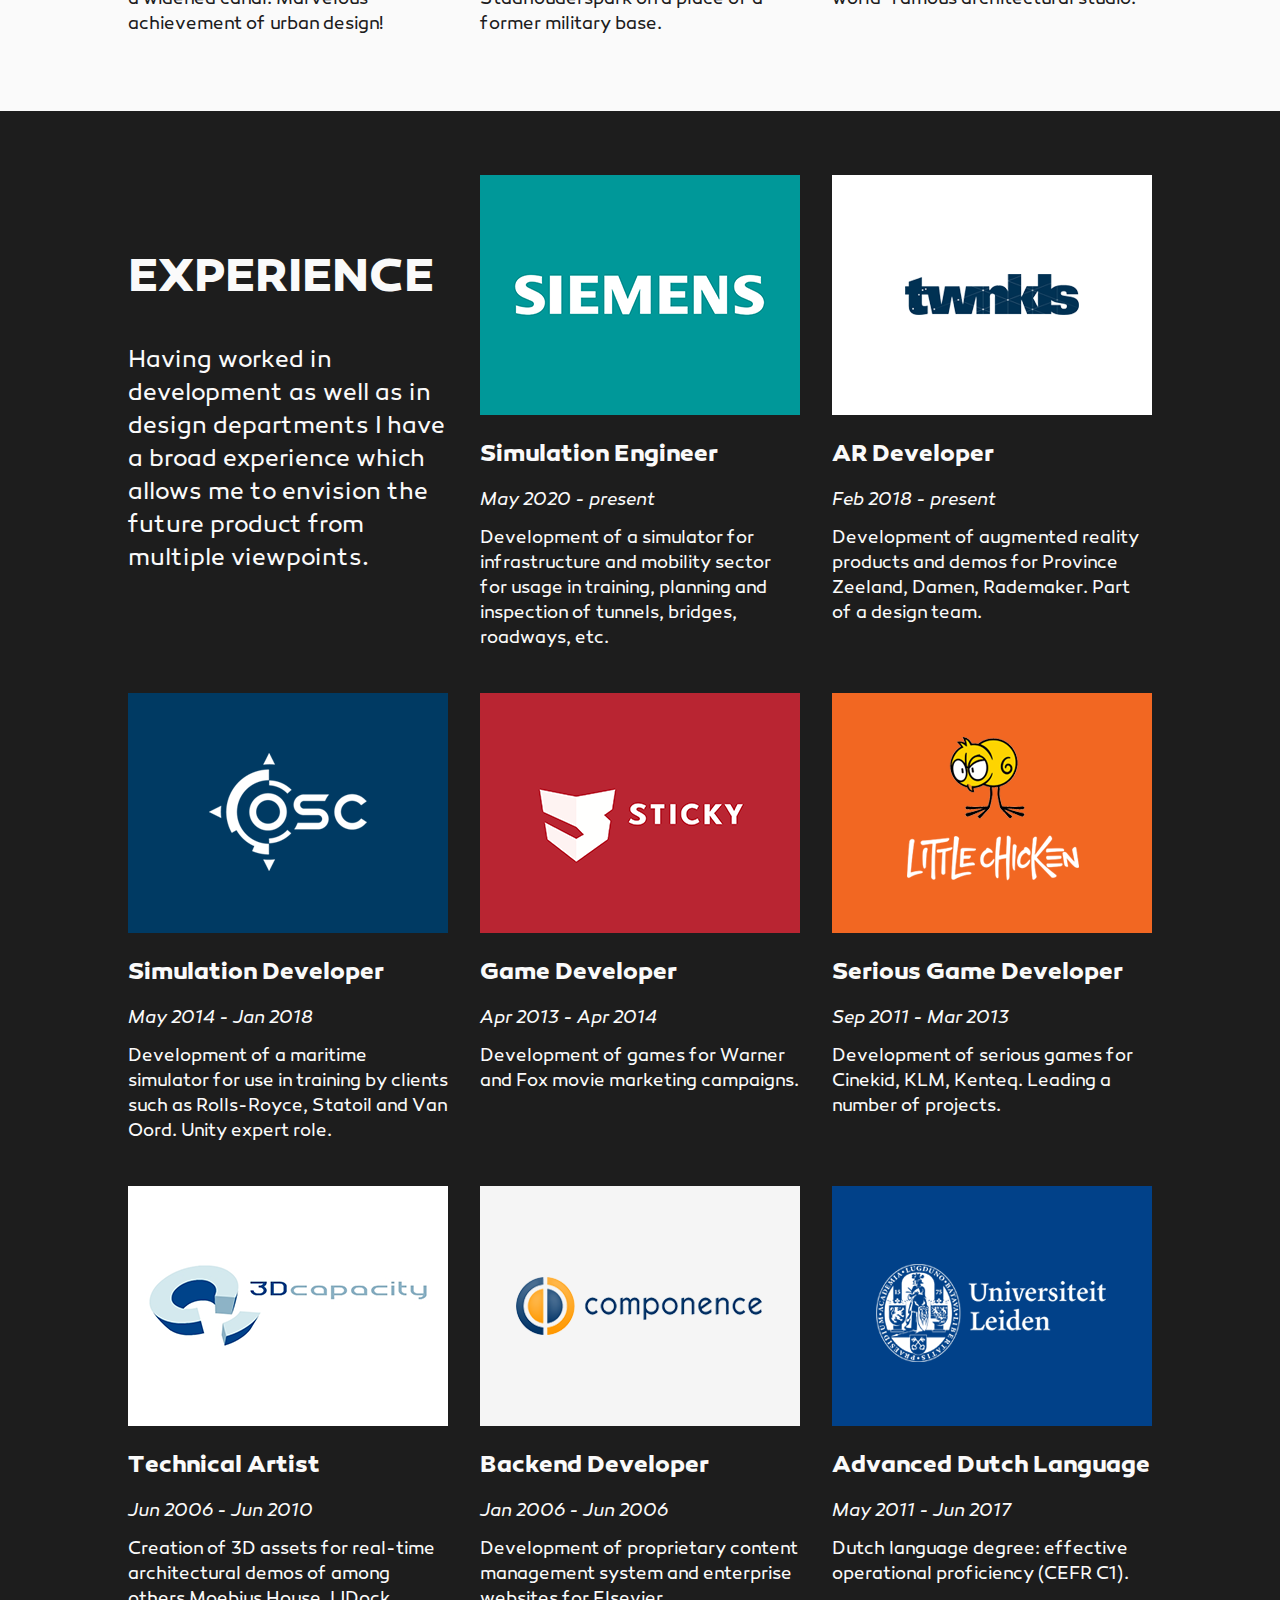
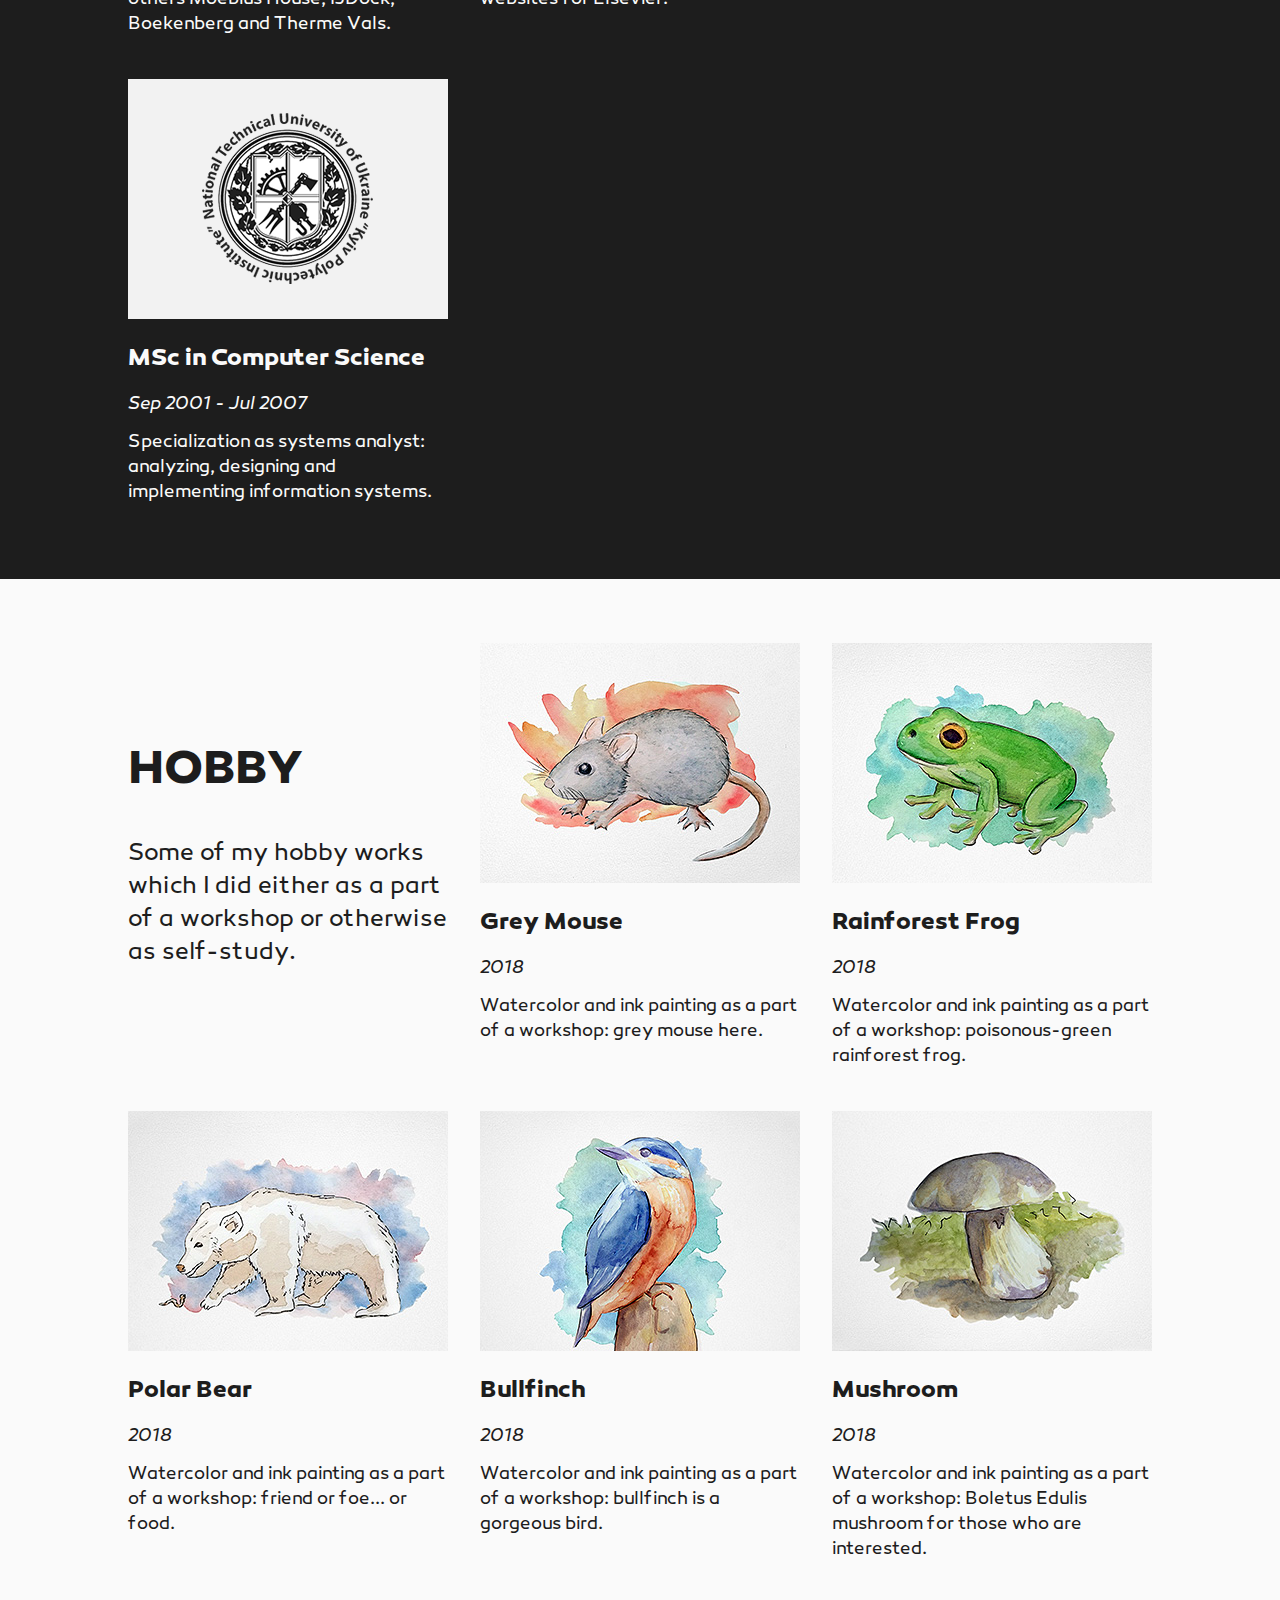
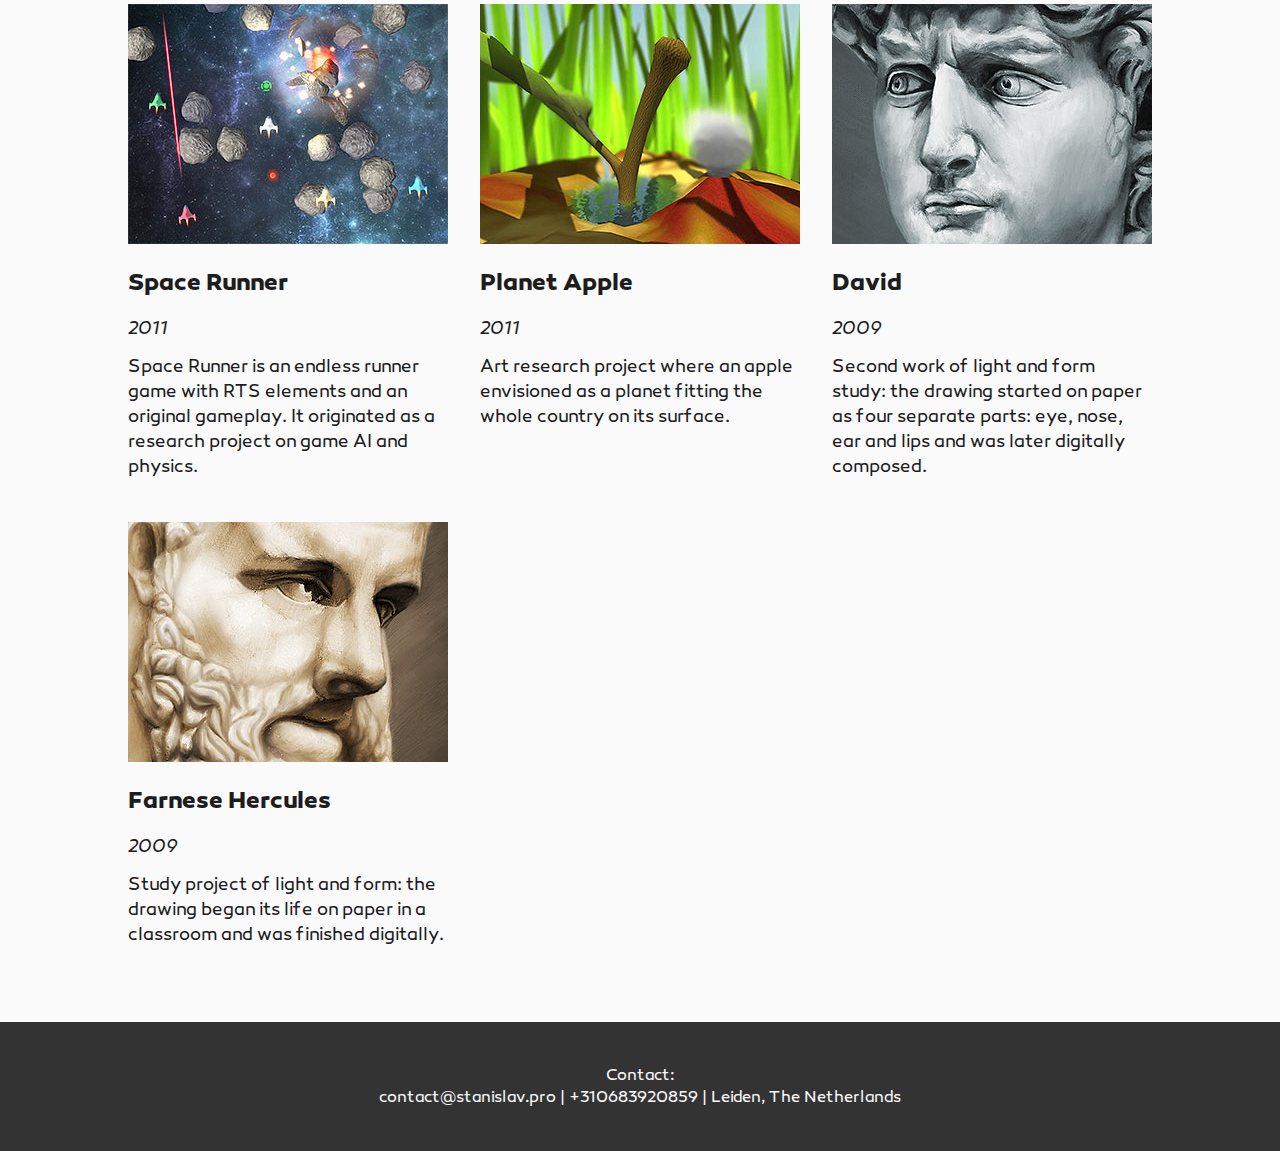
==== commit 15c67f3d: "Update index.html" ====
--- a/index.html
+++ b/index.html
@@ -143,6 +143,12 @@
       <h3>Having worked in development as well as in design departments I have a broad experience which allows me to envision the future product from multiple viewpoints.</h3>
     </div>
     <div>
+      <img src="companies/siemens_mobility.png" draggable="false"/>
+      <h2>Simulation Engineer</h2>
+      <h4>May 2020 - present</h4>
+      <p>Development of a simulator for infrastructure and mobility sector for usage in training, planning and inspection of tunnels, bridges, roadways, etc.</p>
+    </div>
+    <div>
       <img src="companies/twnkls.png" draggable="false"/>
       <h2>AR Developer</h2>
       <h4>Feb 2018 - present</h4>
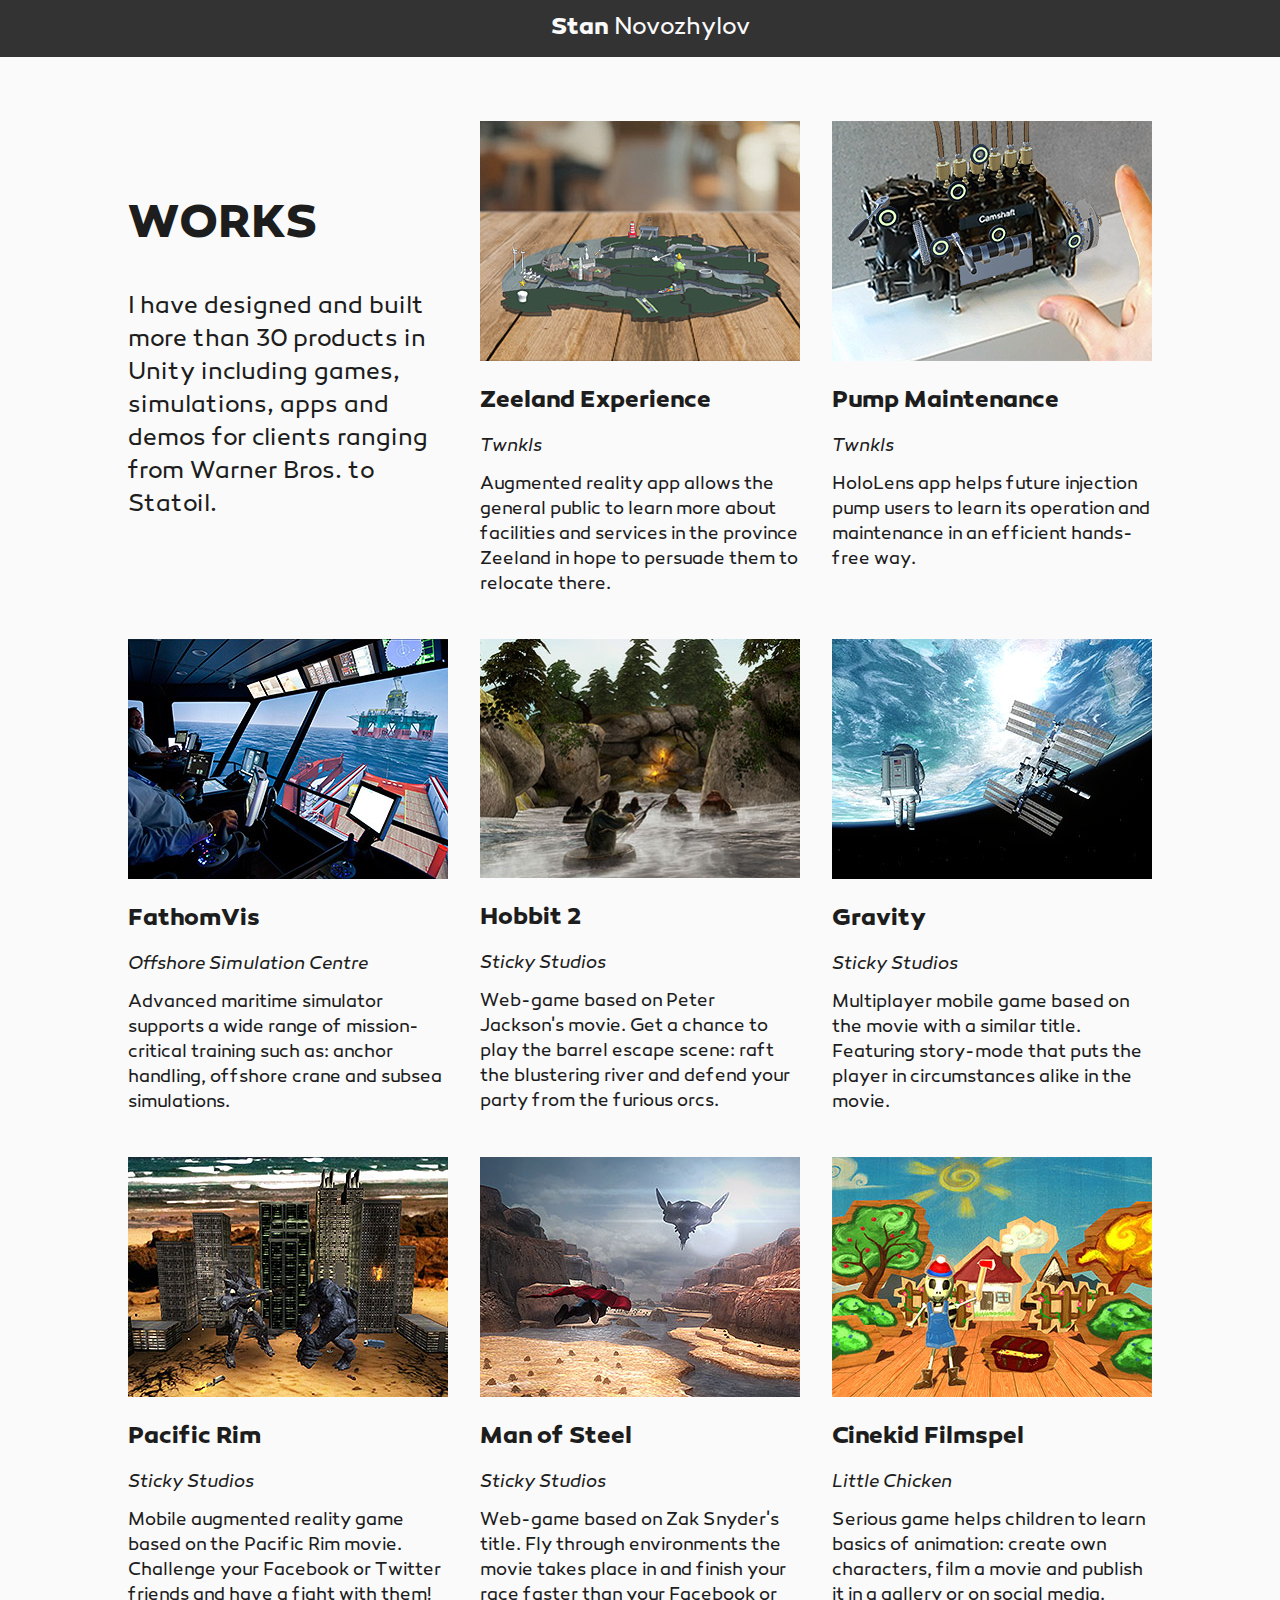
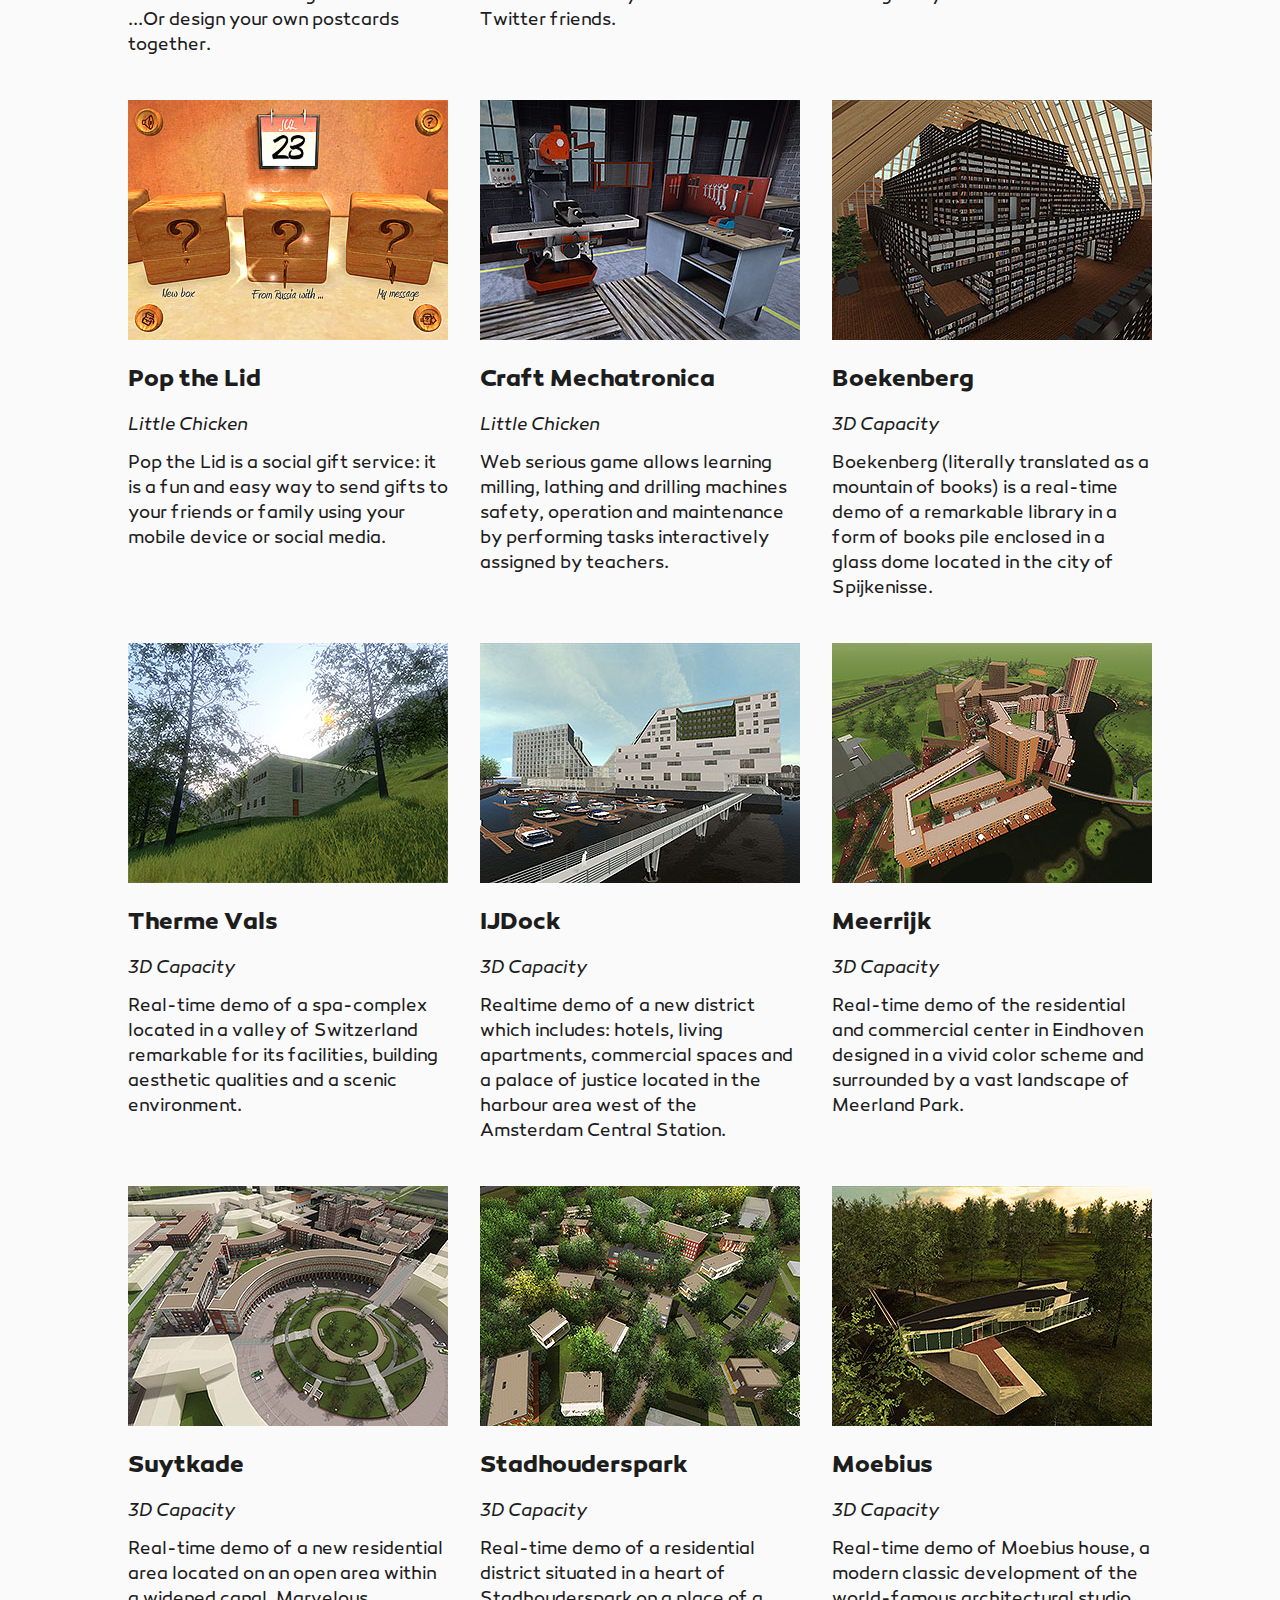
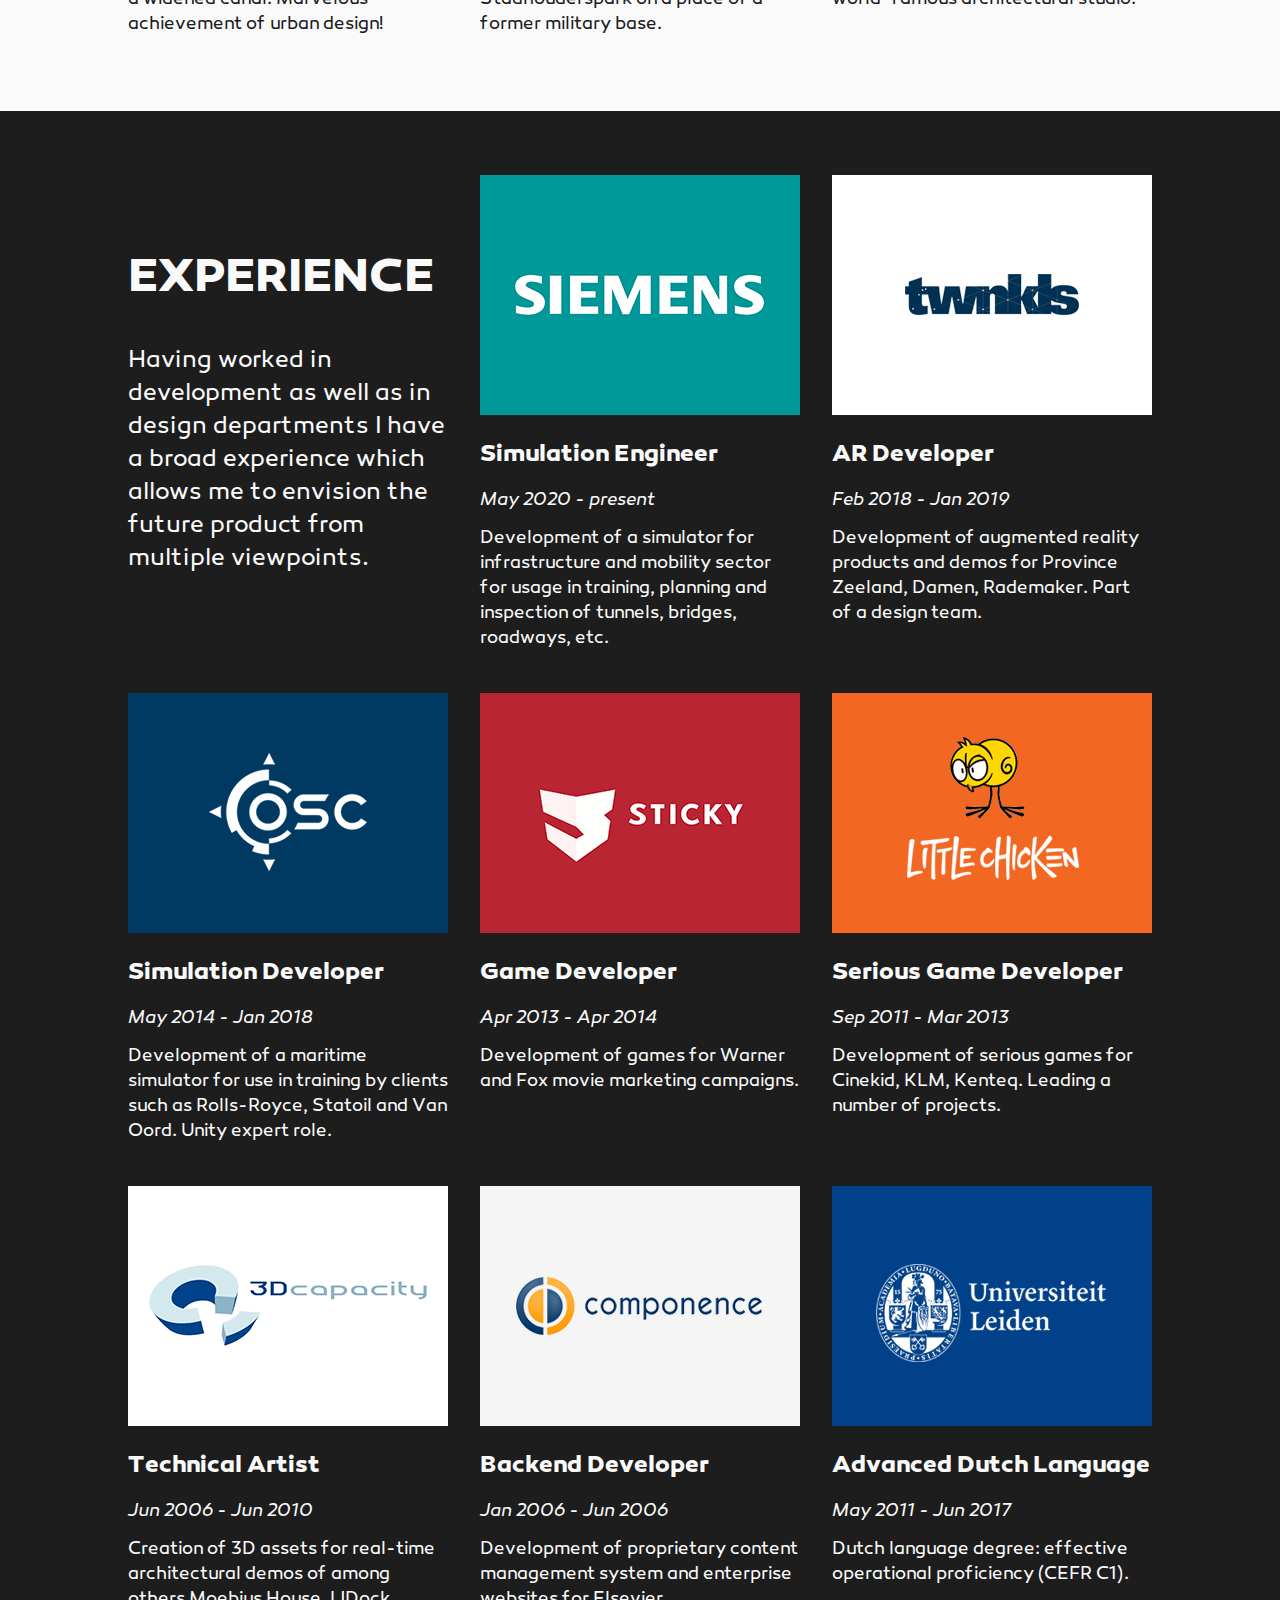
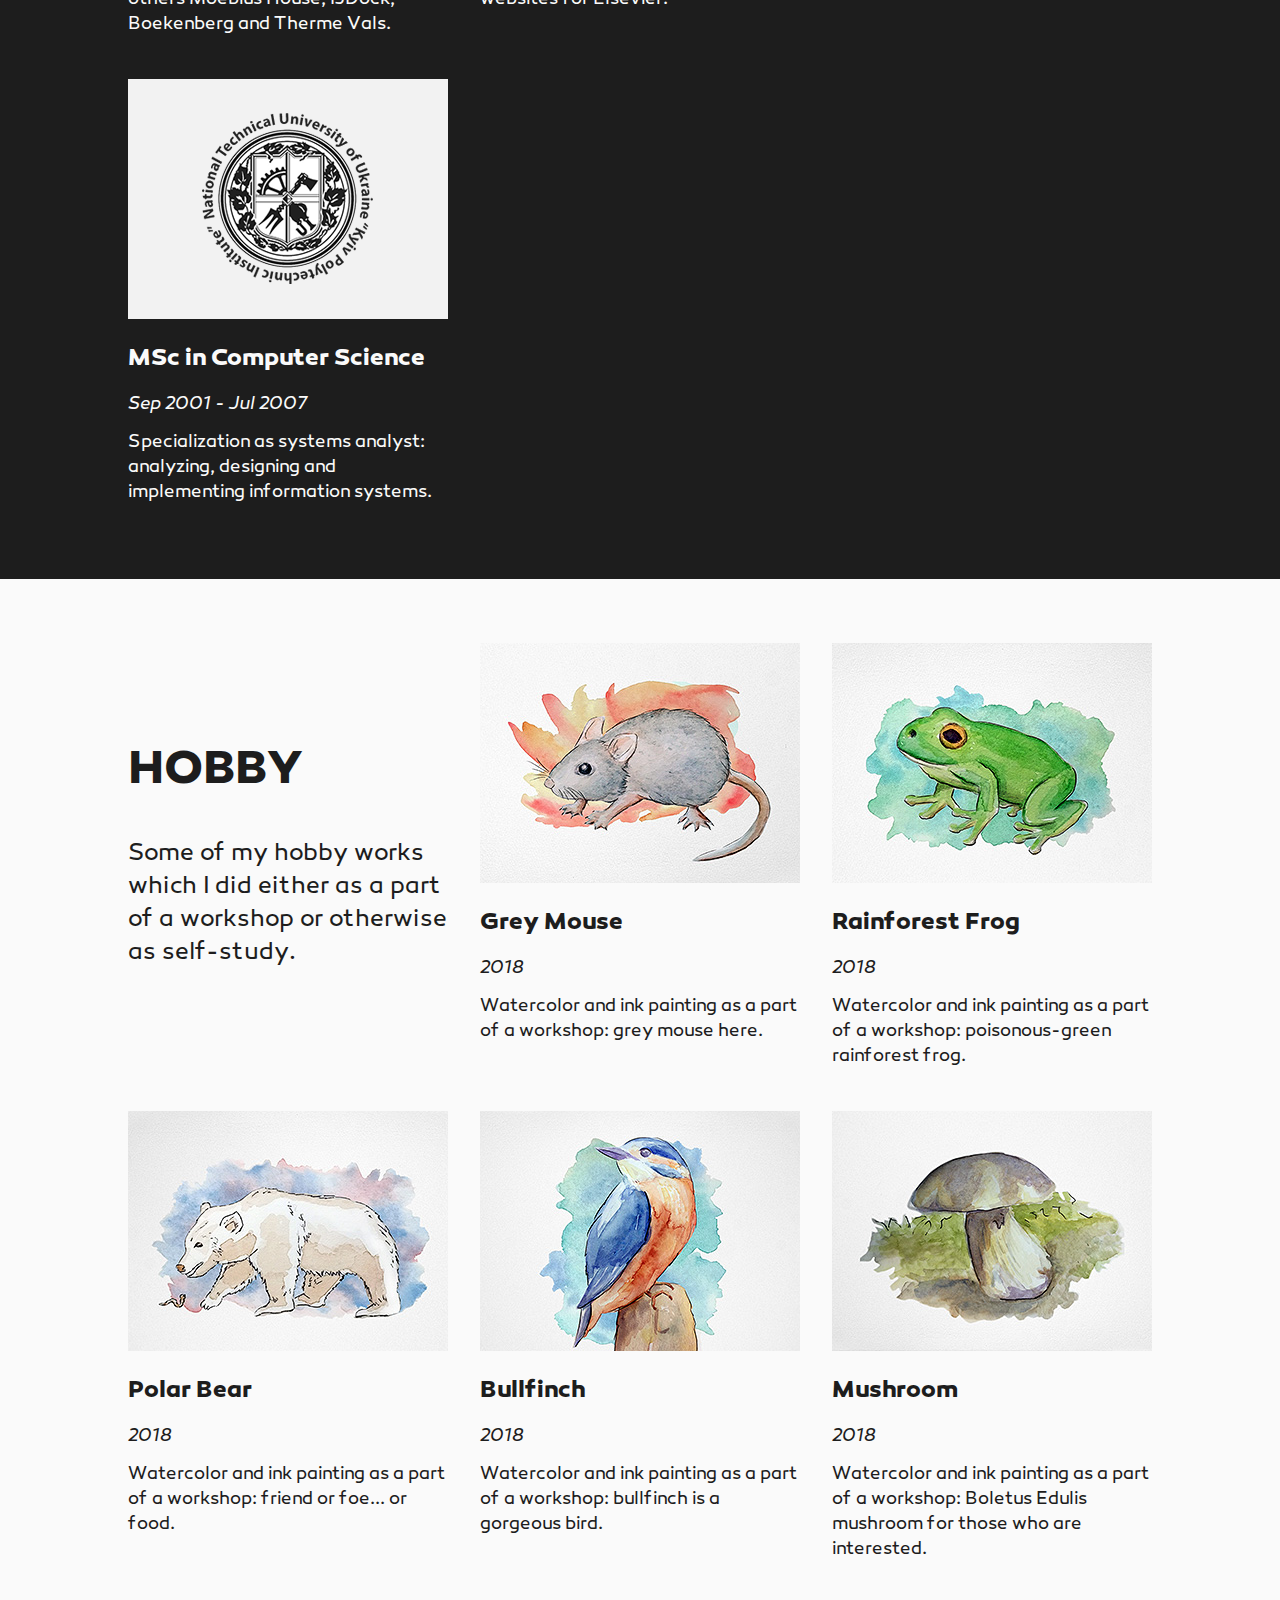
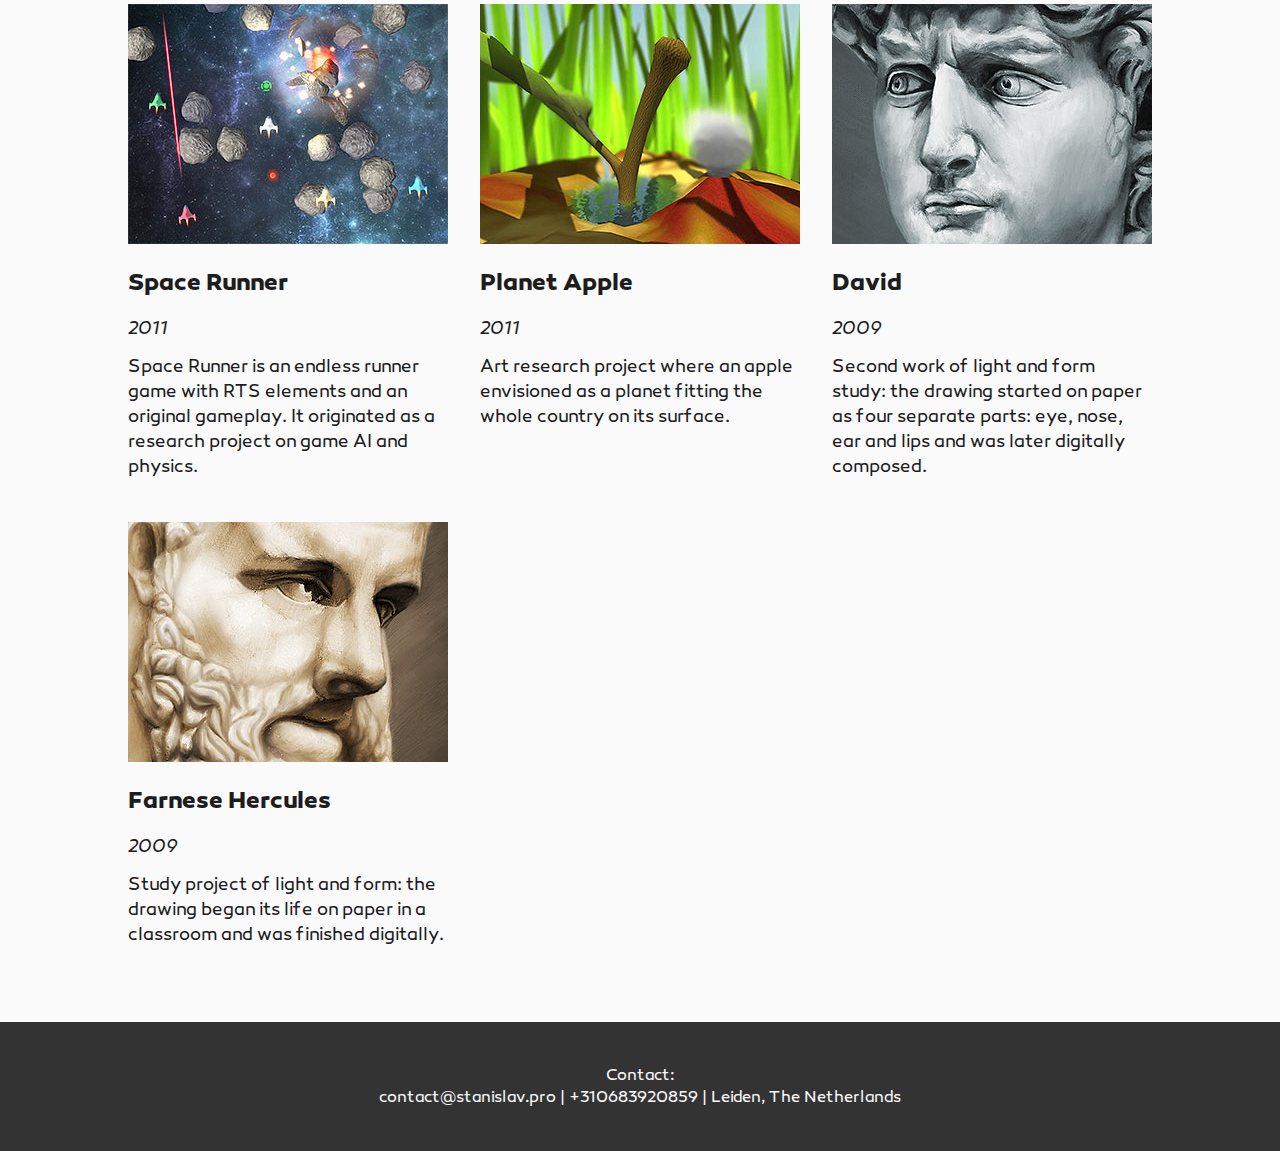
==== commit 7941d92e: "Experience update" ====
--- a/index.html
+++ b/index.html
@@ -151,7 +151,7 @@
     <div>
       <img src="companies/twnkls.png" draggable="false"/>
       <h2>AR Developer</h2>
-      <h4>Feb 2018 - present</h4>
+      <h4>Feb 2018 - Jan 2019</h4>
       <p>Development of augmented reality products and demos for Province Zeeland, Damen, Rademaker. Part of a design team.</p>
     </div>
     <div>
